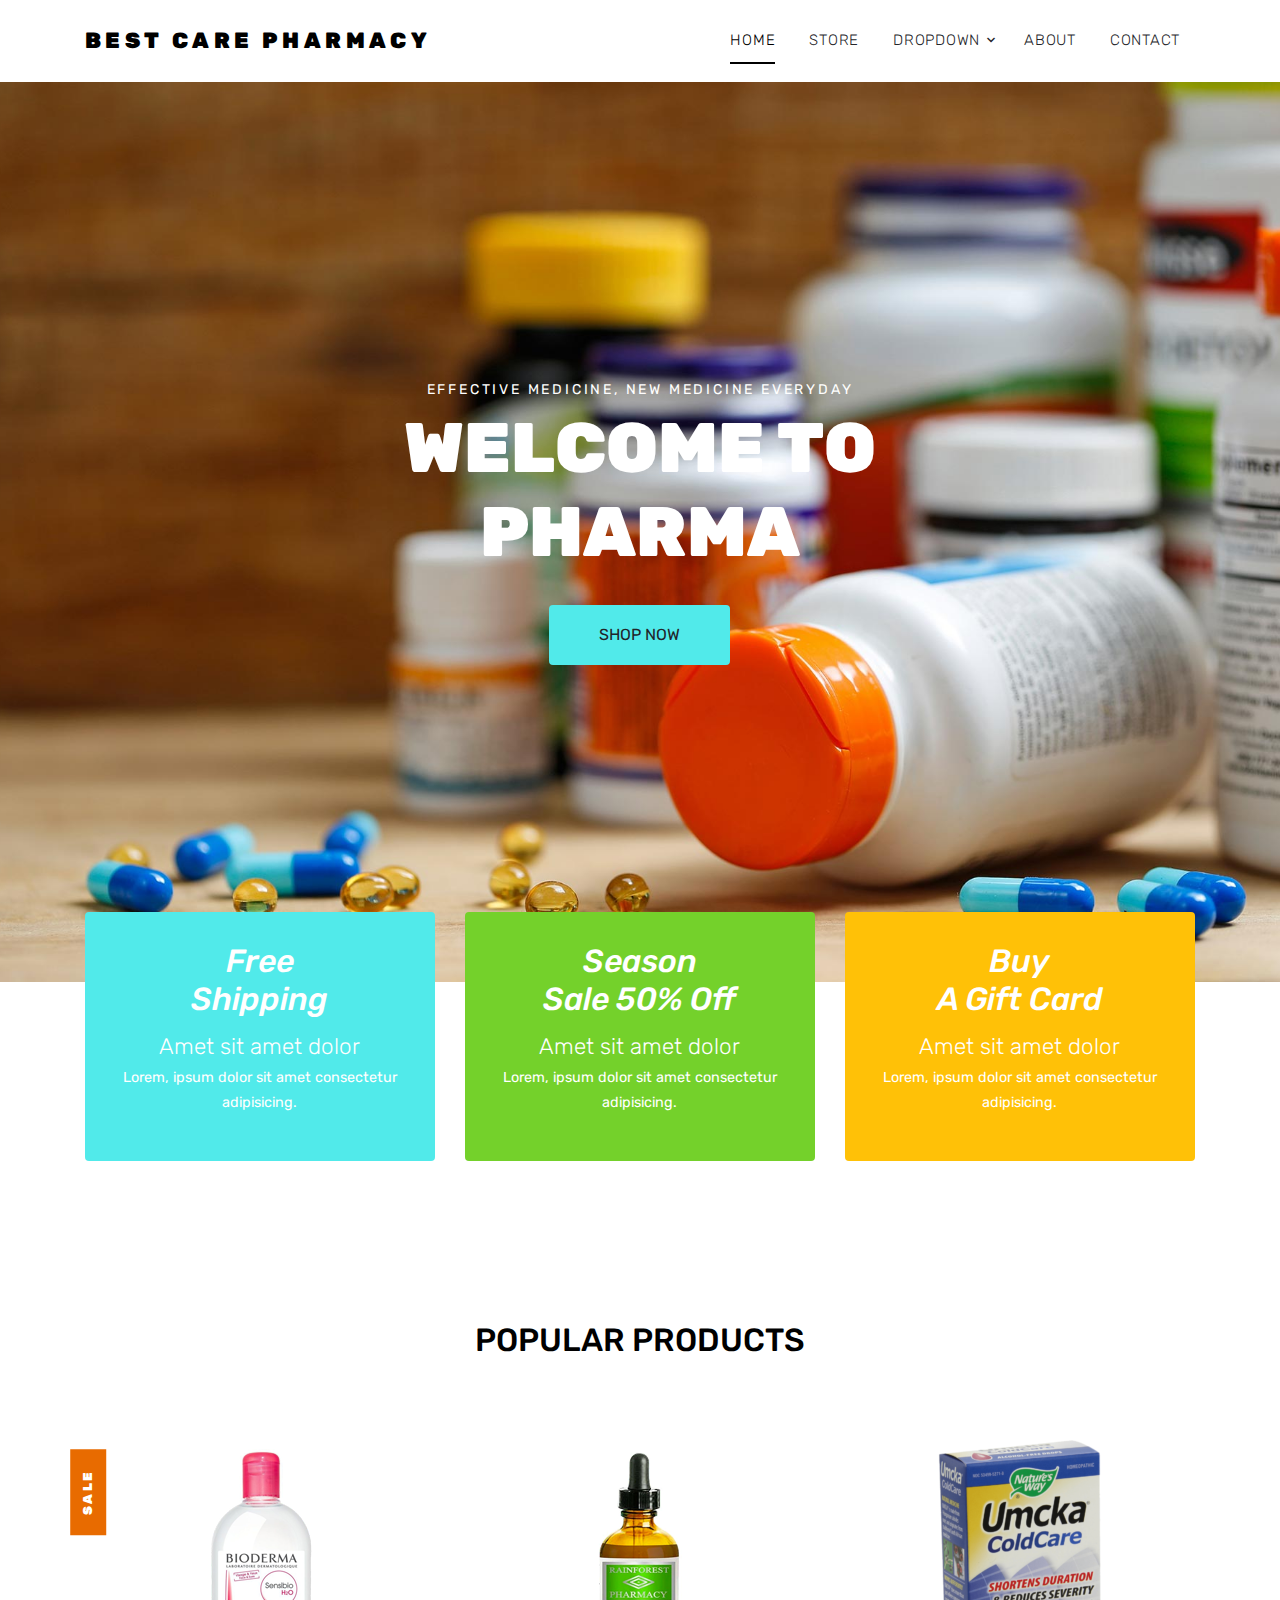
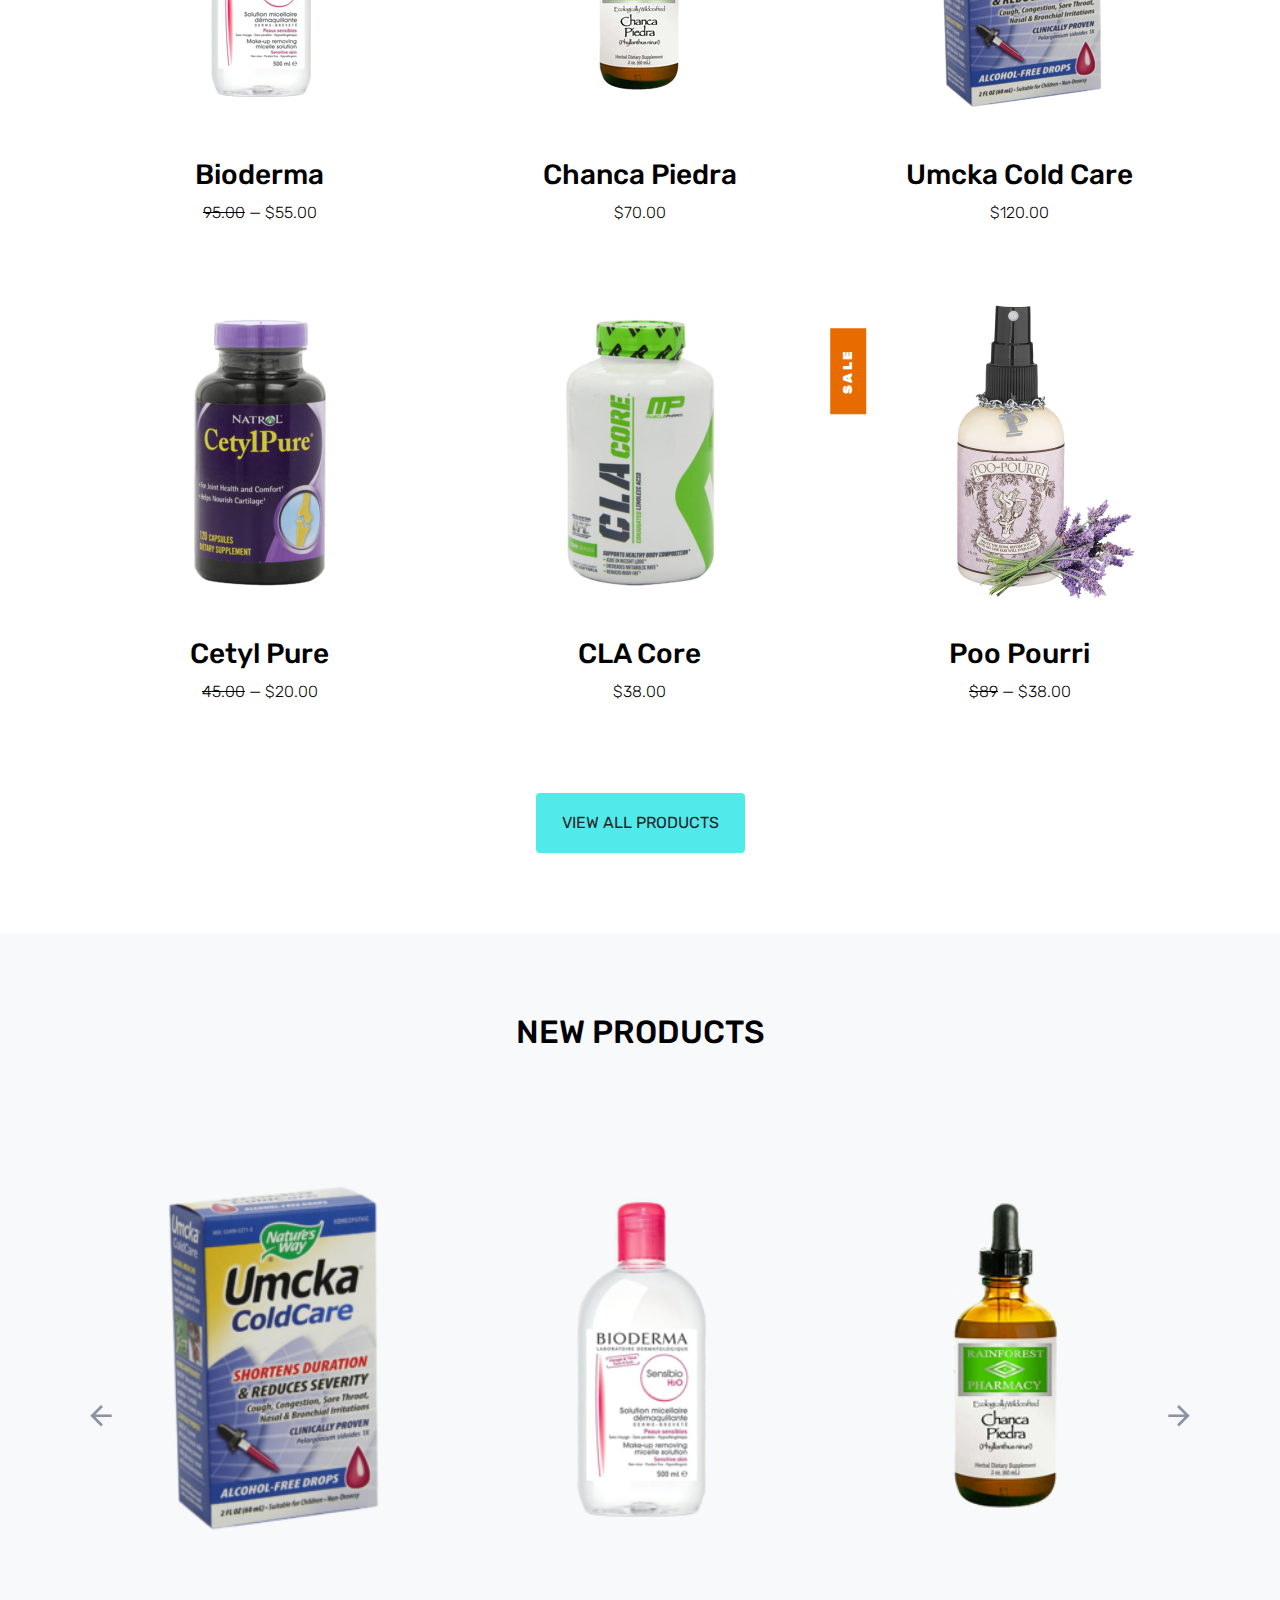
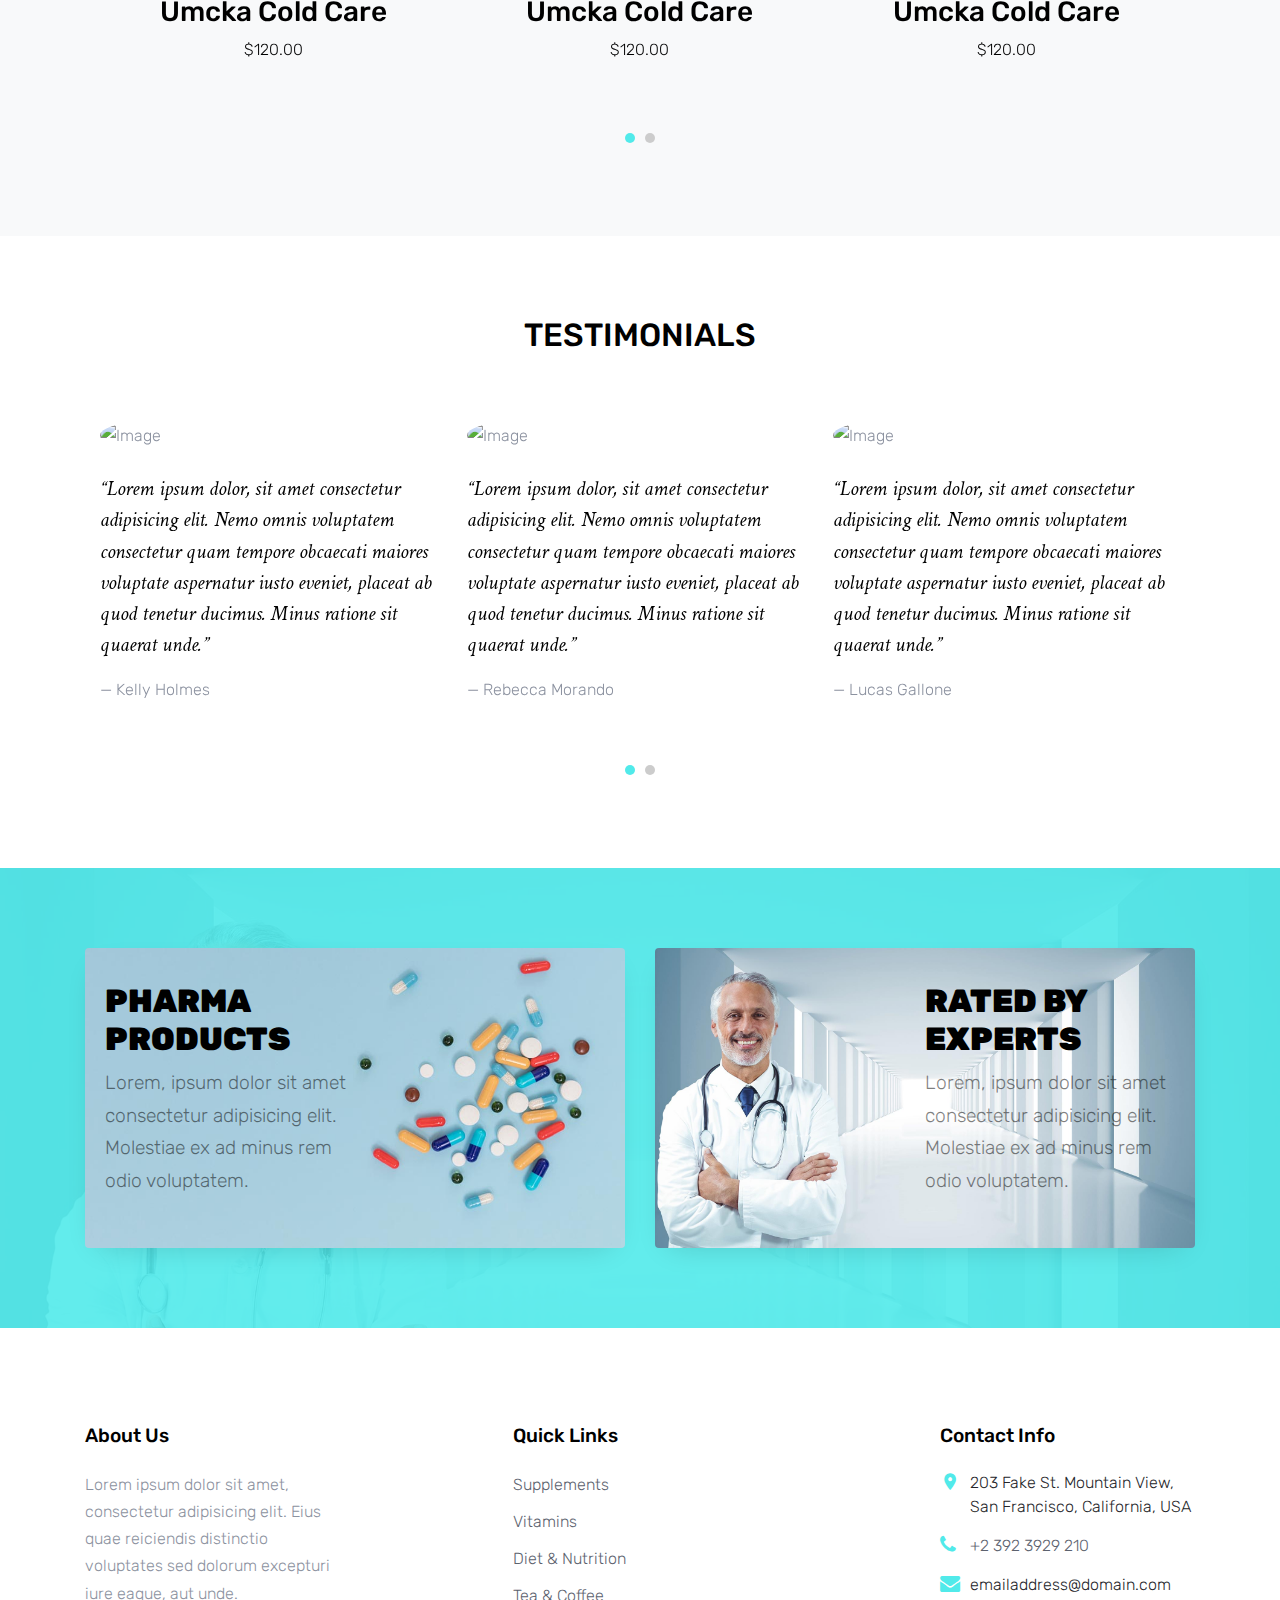
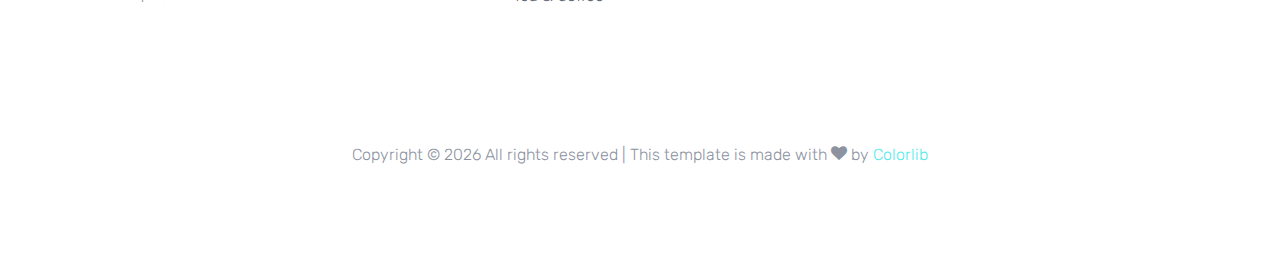
==== index.html @ 0e4f85fb "Add files via upload" ====
<!DOCTYPE html>
<html lang="en">

<head>
  <title>Best care Pharmacy</title>
  <meta charset="utf-8">
  <meta name="viewport" content="width=device-width, initial-scale=1, shrink-to-fit=no">

  <link href="https://fonts.googleapis.com/css?family=Rubik:400,700|Crimson+Text:400,400i" rel="stylesheet">
  <link rel="stylesheet" href="fonts/icomoon/style.css">

  <link rel="stylesheet" href="css/bootstrap.min.css">
  <link rel="stylesheet" href="css/magnific-popup.css">
  <link rel="stylesheet" href="css/jquery-ui.css">
  <link rel="stylesheet" href="css/owl.carousel.min.css">
  <link rel="stylesheet" href="css/owl.theme.default.min.css">


  <link rel="stylesheet" href="css/aos.css">

  <link rel="stylesheet" href="css/style.css">
  <script type="text/javascript">
  var Tawk_API=Tawk_API||{}, Tawk_LoadStart=new Date();
  (function(){
  var s1=document.createElement("script"),s0=document.getElementsByTagName("script")[0];
  s1.async=true;
  s1.src='https://embed.tawk.to/60a63c44185beb22b30f14dd/1f64ln1b8';
  s1.charset='UTF-8';
  s1.setAttribute('crossorigin','*');
  s0.parentNode.insertBefore(s1,s0);
  })();
  </script>
  <!--End of Tawk.to Script-->
</head>

<body>

  <div class="site-wrap">


    <div class="site-navbar py-2">

      <div class="search-wrap">
        <div class="container">
          <a href="#" class="search-close js-search-close"><span class="icon-close2"></span></a>
          <form action="#" method="post">
            <input type="text" class="form-control" placeholder="Search keyword and hit enter...">
          </form>
        </div>
      </div>

      <div class="container">
        <div class="d-flex align-items-center justify-content-between">
          <div class="logo">
            <div class="site-logo">
              <a href="index.html" class="js-logo-clone">Best Care Pharmacy</a>
            </div>
          </div>
          <div class="main-nav d-none d-lg-block">
            <nav class="site-navigation text-right text-md-center" role="navigation">
              <ul class="site-menu js-clone-nav d-none d-lg-block">
                <li class="active"><a href="index.html">Home</a></li>
                <li><a href="shop.html">Store</a></li>
                <li class="has-children">
                  <a href="#">Dropdown</a>
                  <ul class="dropdown">
                    <li><a href="#">Supplements</a></li>
                    <li class="has-children">
                      <a href="#">Vitamins</a>
                      <ul class="dropdown">
                        <li><a href="#">Supplements</a></li>
                        <li><a href="#">Vitamins</a></li>
                        <li><a href="#">Diet &amp; Nutrition</a></li>
                        <li><a href="#">Tea &amp; Coffee</a></li>
                      </ul>
                    </li>
                    <li><a href="#">Diet &amp; Nutrition</a></li>
                    <li><a href="#">Tea &amp; Coffee</a></li>

                  </ul>
                </li>
                <li><a href="about.html">About</a></li>
                <li><a href="contact.html">Contact</a></li>
              </ul>
            </nav>
          </div>

        </div>
      </div>
    </div>
    <!--Start of Tawk.to Script-->

    <div class="site-blocks-cover" style="background-image: url('images/hero_1.jpg');">
      <div class="container">
        <div class="row">
          <div class="col-lg-7 mx-auto order-lg-2 align-self-center">
            <div class="site-block-cover-content text-center">
              <h2 class="sub-title">Effective Medicine, New Medicine Everyday</h2>
              <h1>Welcome To Pharma</h1>
              <p>
                <a href="#" class="btn btn-primary px-5 py-3">Shop Now</a>
              </p>
            </div>
          </div>
        </div>
      </div>
    </div>

    <div class="site-section">
      <div class="container">
        <div class="row align-items-stretch section-overlap">
          <div class="col-md-6 col-lg-4 mb-4 mb-lg-0">
            <div class="banner-wrap bg-primary h-100">
              <a href="#" class="h-100">
                <h5>Free <br> Shipping</h5>
                <p>
                  Amet sit amet dolor
                  <strong>Lorem, ipsum dolor sit amet consectetur adipisicing.</strong>
                </p>
              </a>
            </div>
          </div>
          <div class="col-md-6 col-lg-4 mb-4 mb-lg-0">
            <div class="banner-wrap h-100">
              <a href="#" class="h-100">
                <h5>Season <br> Sale 50% Off</h5>
                <p>
                  Amet sit amet dolor
                  <strong>Lorem, ipsum dolor sit amet consectetur adipisicing.</strong>
                </p>
              </a>
            </div>
          </div>
          <div class="col-md-6 col-lg-4 mb-4 mb-lg-0">
            <div class="banner-wrap bg-warning h-100">
              <a href="#" class="h-100">
                <h5>Buy <br> A Gift Card</h5>
                <p>
                  Amet sit amet dolor
                  <strong>Lorem, ipsum dolor sit amet consectetur adipisicing.</strong>
                </p>
              </a>
            </div>
          </div>

        </div>
      </div>
    </div>

    <div class="site-section">
      <div class="container">
        <div class="row">
          <div class="title-section text-center col-12">
            <h2 class="text-uppercase">Popular Products</h2>
          </div>
        </div>

        <div class="row">
          <div class="col-sm-6 col-lg-4 text-center item mb-4">
            <span class="tag">Sale</span>
            <a href="shop-single.html"> <img src="images/product_01.png" alt="Image"></a>
            <h3 class="text-dark"><a href="shop-single.html">Bioderma</a></h3>
            <p class="price"><del>95.00</del> &mdash; $55.00</p>
          </div>
          <div class="col-sm-6 col-lg-4 text-center item mb-4">
            <a href="shop-single.html"> <img src="images/product_02.png" alt="Image"></a>
            <h3 class="text-dark"><a href="shop-single.html">Chanca Piedra</a></h3>
            <p class="price">$70.00</p>
          </div>
          <div class="col-sm-6 col-lg-4 text-center item mb-4">
            <a href="shop-single.html"> <img src="images/product_03.png" alt="Image"></a>
            <h3 class="text-dark"><a href="shop-single.html">Umcka Cold Care</a></h3>
            <p class="price">$120.00</p>
          </div>

          <div class="col-sm-6 col-lg-4 text-center item mb-4">

            <a href="shop-single.html"> <img src="images/product_04.png" alt="Image"></a>
            <h3 class="text-dark"><a href="shop-single.html">Cetyl Pure</a></h3>
            <p class="price"><del>45.00</del> &mdash; $20.00</p>
          </div>
          <div class="col-sm-6 col-lg-4 text-center item mb-4">
            <a href="shop-single.html"> <img src="images/product_05.png" alt="Image"></a>
            <h3 class="text-dark"><a href="shop-single.html">CLA Core</a></h3>
            <p class="price">$38.00</p>
          </div>
          <div class="col-sm-6 col-lg-4 text-center item mb-4">
            <span class="tag">Sale</span>
            <a href="shop-single.html"> <img src="images/product_06.png" alt="Image"></a>
            <h3 class="text-dark"><a href="shop-single.html">Poo Pourri</a></h3>
            <p class="price"><del>$89</del> &mdash; $38.00</p>
          </div>
        </div>
        <div class="row mt-5">
          <div class="col-12 text-center">
            <a href="shop.html" class="btn btn-primary px-4 py-3">View All Products</a>
          </div>
        </div>
      </div>
    </div>


    <div class="site-section bg-light">
      <div class="container">
        <div class="row">
          <div class="title-section text-center col-12">
            <h2 class="text-uppercase">New Products</h2>
          </div>
        </div>
        <div class="row">
          <div class="col-md-12 block-3 products-wrap">
            <div class="nonloop-block-3 owl-carousel">

              <div class="text-center item mb-4">
                <a href="shop-single.html"> <img src="images/product_03.png" alt="Image"></a>
                <h3 class="text-dark"><a href="shop-single.html">Umcka Cold Care</a></h3>
                <p class="price">$120.00</p>
              </div>

              <div class="text-center item mb-4">
                <a href="shop-single.html"> <img src="images/product_01.png" alt="Image"></a>
                <h3 class="text-dark"><a href="shop-single.html">Umcka Cold Care</a></h3>
                <p class="price">$120.00</p>
              </div>

              <div class="text-center item mb-4">
                <a href="shop-single.html"> <img src="images/product_02.png" alt="Image"></a>
                <h3 class="text-dark"><a href="shop-single.html">Umcka Cold Care</a></h3>
                <p class="price">$120.00</p>
              </div>

              <div class="text-center item mb-4">
                <a href="shop-single.html"> <img src="images/product_04.png" alt="Image"></a>
                <h3 class="text-dark"><a href="shop-single.html">Umcka Cold Care</a></h3>
                <p class="price">$120.00</p>
              </div>

            </div>
          </div>
        </div>
      </div>
    </div>

    <div class="site-section">
      <div class="container">
        <div class="row">
          <div class="title-section text-center col-12">
            <h2 class="text-uppercase">Testimonials</h2>
          </div>
        </div>
        <div class="row">
          <div class="col-md-12 block-3 products-wrap">
            <div class="nonloop-block-3 no-direction owl-carousel">

              <div class="testimony">
                <blockquote>
                  <img src="images/person_1.jpg" alt="Image" class="img-fluid w-25 mb-4 rounded-circle">
                  <p>&ldquo;Lorem ipsum dolor, sit amet consectetur adipisicing elit. Nemo omnis voluptatem consectetur quam tempore obcaecati maiores voluptate aspernatur iusto eveniet, placeat ab quod tenetur ducimus. Minus ratione sit quaerat unde.&rdquo;</p>
                </blockquote>

                <p>&mdash; Kelly Holmes</p>
              </div>

              <div class="testimony">
                <blockquote>
                  <img src="images/person_2.jpg" alt="Image" class="img-fluid w-25 mb-4 rounded-circle">
                  <p>&ldquo;Lorem ipsum dolor, sit amet consectetur adipisicing elit. Nemo omnis voluptatem consectetur quam tempore
                    obcaecati maiores voluptate aspernatur iusto eveniet, placeat ab quod tenetur ducimus. Minus ratione sit quaerat
                    unde.&rdquo;</p>
                </blockquote>

                <p>&mdash; Rebecca Morando</p>
              </div>

              <div class="testimony">
                <blockquote>
                  <img src="images/person_3.jpg" alt="Image" class="img-fluid w-25 mb-4 rounded-circle">
                  <p>&ldquo;Lorem ipsum dolor, sit amet consectetur adipisicing elit. Nemo omnis voluptatem consectetur quam tempore
                    obcaecati maiores voluptate aspernatur iusto eveniet, placeat ab quod tenetur ducimus. Minus ratione sit quaerat
                    unde.&rdquo;</p>
                </blockquote>

                <p>&mdash; Lucas Gallone</p>
              </div>

              <div class="testimony">
                <blockquote>
                  <img src="images/person_4.jpg" alt="Image" class="img-fluid w-25 mb-4 rounded-circle">
                  <p>&ldquo;Lorem ipsum dolor, sit amet consectetur adipisicing elit. Nemo omnis voluptatem consectetur quam tempore
                    obcaecati maiores voluptate aspernatur iusto eveniet, placeat ab quod tenetur ducimus. Minus ratione sit quaerat
                    unde.&rdquo;</p>
                </blockquote>

                <p>&mdash; Andrew Neel</p>
              </div>

            </div>
          </div>
        </div>
      </div>
    </div>

    <div class="site-section bg-secondary bg-image" style="background-image: url('images/bg_2.jpg');">
      <div class="container">
        <div class="row align-items-stretch">
          <div class="col-lg-6 mb-5 mb-lg-0">
            <a href="#" class="banner-1 h-100 d-flex" style="background-image: url('images/bg_1.jpg');">
              <div class="banner-1-inner align-self-center">
                <h2>Pharma Products</h2>
                <p>Lorem, ipsum dolor sit amet consectetur adipisicing elit. Molestiae ex ad minus rem odio voluptatem.
                </p>
              </div>
            </a>
          </div>
          <div class="col-lg-6 mb-5 mb-lg-0">
            <a href="#" class="banner-1 h-100 d-flex" style="background-image: url('images/bg_2.jpg');">
              <div class="banner-1-inner ml-auto  align-self-center">
                <h2>Rated by Experts</h2>
                <p>Lorem, ipsum dolor sit amet consectetur adipisicing elit. Molestiae ex ad minus rem odio voluptatem.
                </p>
              </div>
            </a>
          </div>
        </div>
      </div>
    </div>


    <footer class="site-footer">
      <div class="container">
        <div class="row">
          <div class="col-md-6 col-lg-3 mb-4 mb-lg-0">

            <div class="block-7">
              <h3 class="footer-heading mb-4">About Us</h3>
              <p>Lorem ipsum dolor sit amet, consectetur adipisicing elit. Eius quae reiciendis distinctio voluptates
                sed dolorum excepturi iure eaque, aut unde.</p>
            </div>

          </div>
          <div class="col-lg-3 mx-auto mb-5 mb-lg-0">
            <h3 class="footer-heading mb-4">Quick Links</h3>
            <ul class="list-unstyled">
              <li><a href="#">Supplements</a></li>
              <li><a href="#">Vitamins</a></li>
              <li><a href="#">Diet &amp; Nutrition</a></li>
              <li><a href="#">Tea &amp; Coffee</a></li>
            </ul>
          </div>

          <div class="col-md-6 col-lg-3">
            <div class="block-5 mb-5">
              <h3 class="footer-heading mb-4">Contact Info</h3>
              <ul class="list-unstyled">
                <li class="address">203 Fake St. Mountain View, San Francisco, California, USA</li>
                <li class="phone"><a href="tel://23923929210">+2 392 3929 210</a></li>
                <li class="email">emailaddress@domain.com</li>
              </ul>
            </div>


          </div>
        </div>
        <div class="row pt-5 mt-5 text-center">
          <div class="col-md-12">
            <p>
              <!-- Link back to Colorlib can't be removed. Template is licensed under CC BY 3.0. -->
              Copyright &copy;
              <script>document.write(new Date().getFullYear());</script> All rights reserved | This template is made
              with <i class="icon-heart" aria-hidden="true"></i> by <a href="https://colorlib.com" target="_blank"
                class="text-primary">Colorlib</a>
              <!-- Link back to Colorlib can't be removed. Template is licensed under CC BY 3.0. -->
            </p>
          </div>

        </div>
      </div>
    </footer>
  </div>

  <script src="js/jquery-3.3.1.min.js"></script>
  <script src="js/jquery-ui.js"></script>
  <script src="js/popper.min.js"></script>
  <script src="js/bootstrap.min.js"></script>
  <script src="js/owl.carousel.min.js"></script>
  <script src="js/jquery.magnific-popup.min.js"></script>
  <script src="js/aos.js"></script>

  <script src="js/main.js"></script>

</body>

</html>
---- fonts/icomoon/style.css ----
@font-face {
  font-family: 'icomoon';
  src:  url('fonts/icomoon.eot?10si43');
  src:  url('fonts/icomoon.eot?10si43#iefix') format('embedded-opentype'),
    url('fonts/icomoon.ttf?10si43') format('truetype'),
    url('fonts/icomoon.woff?10si43') format('woff'),
    url('fonts/icomoon.svg?10si43#icomoon') format('svg');
  font-weight: normal;
  font-style: normal;
}

[class^="icon-"], [class*=" icon-"] {
  /* use !important to prevent issues with browser extensions that change fonts */
  font-family: 'icomoon' !important;
  speak: none;
  font-style: normal;
  font-weight: normal;
  font-variant: normal;
  text-transform: none;
  line-height: 1;

  /* Better Font Rendering =========== */
  -webkit-font-smoothing: antialiased;
  -moz-osx-font-smoothing: grayscale;
}

.icon-asterisk:before {
  content: "\f069";
}
.icon-plus:before {
  content: "\f067";
}
.icon-question:before {
  content: "\f128";
}
.icon-minus:before {
  content: "\f068";
}
.icon-glass:before {
  content: "\f000";
}
.icon-music:before {
  content: "\f001";
}
.icon-search:before {
  content: "\f002";
}
.icon-envelope-o:before {
  content: "\f003";
}
.icon-heart:before {
  content: "\f004";
}
.icon-star:before {
  content: "\f005";
}
.icon-star-o:before {
  content: "\f006";
}
.icon-user:before {
  content: "\f007";
}
.icon-film:before {
  content: "\f008";
}
.icon-th-large:before {
  content: "\f009";
}
.icon-th:before {
  content: "\f00a";
}
.icon-th-list:before {
  content: "\f00b";
}
.icon-check:before {
  content: "\f00c";
}
.icon-close:before {
  content: "\f00d";
}
.icon-remove:before {
  content: "\f00d";
}
.icon-times:before {
  content: "\f00d";
}
.icon-search-plus:before {
  content: "\f00e";
}
.icon-search-minus:before {
  content: "\f010";
}
.icon-power-off:before {
  content: "\f011";
}
.icon-signal:before {
  content: "\f012";
}
.icon-cog:before {
  content: "\f013";
}
.icon-gear:before {
  content: "\f013";
}
.icon-trash-o:before {
  content: "\f014";
}
.icon-home:before {
  content: "\f015";
}
.icon-file-o:before {
  content: "\f016";
}
.icon-clock-o:before {
  content: "\f017";
}
.icon-road:before {
  content: "\f018";
}
.icon-download:before {
  content: "\f019";
}
.icon-arrow-circle-o-down:before {
  content: "\f01a";
}
.icon-arrow-circle-o-up:before {
  content: "\f01b";
}
.icon-inbox:before {
  content: "\f01c";
}
.icon-play-circle-o:before {
  content: "\f01d";
}
.icon-repeat:before {
  content: "\f01e";
}
.icon-rotate-right:before {
  content: "\f01e";
}
.icon-refresh:before {
  content: "\f021";
}
.icon-list-alt:before {
  content: "\f022";
}
.icon-lock:before {
  content: "\f023";
}
.icon-flag:before {
  content: "\f024";
}
.icon-headphones:before {
  content: "\f025";
}
.icon-volume-off:before {
  content: "\f026";
}
.icon-volume-down:before {
  content: "\f027";
}
.icon-volume-up:before {
  content: "\f028";
}
.icon-qrcode:before {
  content: "\f029";
}
.icon-barcode:before {
  content: "\f02a";
}
.icon-tag:before {
  content: "\f02b";
}
.icon-tags:before {
  content: "\f02c";
}
.icon-book:before {
  content: "\f02d";
}
.icon-bookmark:before {
  content: "\f02e";
}
.icon-print:before {
  content: "\f02f";
}
.icon-camera:before {
  content: "\f030";
}
.icon-font:before {
  content: "\f031";
}
.icon-bold:before {
  content: "\f032";
}
.icon-italic:before {
  content: "\f033";
}
.icon-text-height:before {
  content: "\f034";
}
.icon-text-width:before {
  content: "\f035";
}
.icon-align-left:before {
  content: "\f036";
}
.icon-align-center:before {
  content: "\f037";
}
.icon-align-right:before {
  content: "\f038";
}
.icon-align-justify:before {
  content: "\f039";
}
.icon-list:before {
  content: "\f03a";
}
.icon-dedent:before {
  content: "\f03b";
}
.icon-outdent:before {
  content: "\f03b";
}
.icon-indent:before {
  content: "\f03c";
}
.icon-video-camera:before {
  content: "\f03d";
}
.icon-image:before {
  content: "\f03e";
}
.icon-photo:before {
  content: "\f03e";
}
.icon-picture-o:before {
  content: "\f03e";
}
.icon-pencil:before {
  content: "\f040";
}
.icon-map-marker:before {
  content: "\f041";
}
.icon-adjust:before {
  content: "\f042";
}
.icon-tint:before {
  content: "\f043";
}
.icon-edit:before {
  content: "\f044";
}
.icon-pencil-square-o:before {
  content: "\f044";
}
.icon-share-square-o:before {
  content: "\f045";
}
.icon-check-square-o:before {
  content: "\f046";
}
.icon-arrows:before {
  content: "\f047";
}
.icon-step-backward:before {
  content: "\f048";
}
.icon-fast-backward:before {
  content: "\f049";
}
.icon-backward:before {
  content: "\f04a";
}
.icon-play:before {
  content: "\f04b";
}
.icon-pause:before {
  content: "\f04c";
}
.icon-stop:before {
  content: "\f04d";
}
.icon-forward:before {
  content: "\f04e";
}
.icon-fast-forward:before {
  content: "\f050";
}
.icon-step-forward:before {
  content: "\f051";
}
.icon-eject:before {
  content: "\f052";
}
.icon-chevron-left:before {
  content: "\f053";
}
.icon-chevron-right:before {
  content: "\f054";
}
.icon-plus-circle:before {
  content: "\f055";
}
.icon-minus-circle:before {
  content: "\f056";
}
.icon-times-circle:before {
  content: "\f057";
}
.icon-check-circle:before {
  content: "\f058";
}
.icon-question-circle:before {
  content: "\f059";
}
.icon-info-circle:before {
  content: "\f05a";
}
.icon-crosshairs:before {
  content: "\f05b";
}
.icon-times-circle-o:before {
  content: "\f05c";
}
.icon-check-circle-o:before {
  content: "\f05d";
}
.icon-ban:before {
  content: "\f05e";
}
.icon-arrow-left:before {
  content: "\f060";
}
.icon-arrow-right:before {
  content: "\f061";
}
.icon-arrow-up:before {
  content: "\f062";
}
.icon-arrow-down:before {
  content: "\f063";
}
.icon-mail-forward:before {
  content: "\f064";
}
.icon-share:before {
  content: "\f064";
}
.icon-expand:before {
  content: "\f065";
}
.icon-compress:before {
  content: "\f066";
}
.icon-exclamation-circle:before {
  content: "\f06a";
}
.icon-gift:before {
  content: "\f06b";
}
.icon-leaf:before {
  content: "\f06c";
}
.icon-fire:before {
  content: "\f06d";
}
.icon-eye:before {
  content: "\f06e";
}
.icon-eye-slash:before {
  content: "\f070";
}
.icon-exclamation-triangle:before {
  content: "\f071";
}
.icon-warning:before {
  content: "\f071";
}
.icon-plane:before {
  content: "\f072";
}
.icon-calendar:before {
  content: "\f073";
}
.icon-random:before {
  content: "\f074";
}
.icon-comment:before {
  content: "\f075";
}
.icon-magnet:before {
  content: "\f076";
}
.icon-chevron-up:before {
  content: "\f077";
}
.icon-chevron-down:before {
  content: "\f078";
}
.icon-retweet:before {
  content: "\f079";
}
.icon-shopping-cart:before {
  content: "\f07a";
}
.icon-folder:before {
  content: "\f07b";
}
.icon-folder-open:before {
  content: "\f07c";
}
.icon-arrows-v:before {
  content: "\f07d";
}
.icon-arrows-h:before {
  content: "\f07e";
}
.icon-bar-chart:before {
  content: "\f080";
}
.icon-bar-chart-o:before {
  content: "\f080";
}
.icon-twitter-square:before {
  content: "\f081";
}
.icon-facebook-square:before {
  content: "\f082";
}
.icon-camera-retro:before {
  content: "\f083";
}
.icon-key:before {
  content: "\f084";
}
.icon-cogs:before {
  content: "\f085";
}
.icon-gears:before {
  content: "\f085";
}
.icon-comments:before {
  content: "\f086";
}
.icon-thumbs-o-up:before {
  content: "\f087";
}
.icon-thumbs-o-down:before {
  content: "\f088";
}
.icon-star-half:before {
  content: "\f089";
}
.icon-heart-o:before {
  content: "\f08a";
}
.icon-sign-out:before {
  content: "\f08b";
}
.icon-linkedin-square:before {
  content: "\f08c";
}
.icon-thumb-tack:before {
  content: "\f08d";
}
.icon-external-link:before {
  content: "\f08e";
}
.icon-sign-in:before {
  content: "\f090";
}
.icon-trophy:before {
  content: "\f091";
}
.icon-github-square:before {
  content: "\f092";
}
.icon-upload:before {
  content: "\f093";
}
.icon-lemon-o:before {
  content: "\f094";
}
.icon-phone:before {
  content: "\f095";
}
.icon-square-o:before {
  content: "\f096";
}
.icon-bookmark-o:before {
  content: "\f097";
}
.icon-phone-square:before {
  content: "\f098";
}
.icon-twitter:before {
  content: "\f099";
}
.icon-facebook:before {
  content: "\f09a";
}
.icon-facebook-f:before {
  content: "\f09a";
}
.icon-github:before {
  content: "\f09b";
}
.icon-unlock:before {
  content: "\f09c";
}
.icon-credit-card:before {
  content: "\f09d";
}
.icon-feed:before {
  content: "\f09e";
}
.icon-rss:before {
  content: "\f09e";
}
.icon-hdd-o:before {
  content: "\f0a0";
}
.icon-bullhorn:before {
  content: "\f0a1";
}
.icon-bell-o:before {
  content: "\f0a2";
}
.icon-certificate:before {
  content: "\f0a3";
}
.icon-hand-o-right:before {
  content: "\f0a4";
}
.icon-hand-o-left:before {
  content: "\f0a5";
}
.icon-hand-o-up:before {
  content: "\f0a6";
}
.icon-hand-o-down:before {
  content: "\f0a7";
}
.icon-arrow-circle-left:before {
  content: "\f0a8";
}
.icon-arrow-circle-right:before {
  content: "\f0a9";
}
.icon-arrow-circle-up:before {
  content: "\f0aa";
}
.icon-arrow-circle-down:before {
  content: "\f0ab";
}
.icon-globe:before {
  content: "\f0ac";
}
.icon-wrench:before {
  content: "\f0ad";
}
.icon-tasks:before {
  content: "\f0ae";
}
.icon-filter:before {
  content: "\f0b0";
}
.icon-briefcase:before {
  content: "\f0b1";
}
.icon-arrows-alt:before {
  content: "\f0b2";
}
.icon-group:before {
  content: "\f0c0";
}
.icon-users:before {
  content: "\f0c0";
}
.icon-chain:before {
  content: "\f0c1";
}
.icon-link:before {
  content: "\f0c1";
}
.icon-cloud:before {
  content: "\f0c2";
}
.icon-flask:before {
  content: "\f0c3";
}
.icon-cut:before {
  content: "\f0c4";
}
.icon-scissors:before {
  content: "\f0c4";
}
.icon-copy:before {
  content: "\f0c5";
}
.icon-files-o:before {
  content: "\f0c5";
}
.icon-paperclip:before {
  content: "\f0c6";
}
.icon-floppy-o:before {
  content: "\f0c7";
}
.icon-save:before {
  content: "\f0c7";
}
.icon-square:before {
  content: "\f0c8";
}
.icon-bars:before {
  content: "\f0c9";
}
.icon-navicon:before {
  content: "\f0c9";
}
.icon-reorder:before {
  content: "\f0c9";
}
.icon-list-ul:before {
  content: "\f0ca";
}
.icon-list-ol:before {
  content: "\f0cb";
}
.icon-strikethrough:before {
  content: "\f0cc";
}
.icon-underline:before {
  content: "\f0cd";
}
.icon-table:before {
  content: "\f0ce";
}
.icon-magic:before {
  content: "\f0d0";
}
.icon-truck:before {
  content: "\f0d1";
}
.icon-pinterest:before {
  content: "\f0d2";
}
.icon-pinterest-square:before {
  content: "\f0d3";
}
.icon-google-plus-square:before {
  content: "\f0d4";
}
.icon-google-plus:before {
  content: "\f0d5";
}
.icon-money:before {
  content: "\f0d6";
}
.icon-caret-down:before {
  content: "\f0d7";
}
.icon-caret-up:before {
  content: "\f0d8";
}
.icon-caret-left:before {
  content: "\f0d9";
}
.icon-caret-right:before {
  content: "\f0da";
}
.icon-columns:before {
  content: "\f0db";
}
.icon-sort:before {
  content: "\f0dc";
}
.icon-unsorted:before {
  content: "\f0dc";
}
.icon-sort-desc:before {
  content: "\f0dd";
}
.icon-sort-down:before {
  content: "\f0dd";
}
.icon-sort-asc:before {
  content: "\f0de";
}
.icon-sort-up:before {
  content: "\f0de";
}
.icon-envelope:before {
  content: "\f0e0";
}
.icon-linkedin:before {
  content: "\f0e1";
}
.icon-rotate-left:before {
  content: "\f0e2";
}
.icon-undo:before {
  content: "\f0e2";
}
.icon-gavel:before {
  content: "\f0e3";
}
.icon-legal:before {
  content: "\f0e3";
}
.icon-dashboard:before {
  content: "\f0e4";
}
.icon-tachometer:before {
  content: "\f0e4";
}
.icon-comment-o:before {
  content: "\f0e5";
}
.icon-comments-o:before {
  content: "\f0e6";
}
.icon-bolt:before {
  content: "\f0e7";
}
.icon-flash:before {
  content: "\f0e7";
}
.icon-sitemap:before {
  content: "\f0e8";
}
.icon-umbrella:before {
  content: "\f0e9";
}
.icon-clipboard:before {
  content: "\f0ea";
}
.icon-paste:before {
  content: "\f0ea";
}
.icon-lightbulb-o:before {
  content: "\f0eb";
}
.icon-exchange:before {
  content: "\f0ec";
}
.icon-cloud-download:before {
  content: "\f0ed";
}
.icon-cloud-upload:before {
  content: "\f0ee";
}
.icon-user-md:before {
  content: "\f0f0";
}
.icon-stethoscope:before {
  content: "\f0f1";
}
.icon-suitcase:before {
  content: "\f0f2";
}
.icon-bell:before {
  content: "\f0f3";
}
.icon-coffee:before {
  content: "\f0f4";
}
.icon-cutlery:before {
  content: "\f0f5";
}
.icon-file-text-o:before {
  content: "\f0f6";
}
.icon-building-o:before {
  content: "\f0f7";
}
.icon-hospital-o:before {
  content: "\f0f8";
}
.icon-ambulance:before {
  content: "\f0f9";
}
.icon-medkit:before {
  content: "\f0fa";
}
.icon-fighter-jet:before {
  content: "\f0fb";
}
.icon-beer:before {
  content: "\f0fc";
}
.icon-h-square:before {
  content: "\f0fd";
}
.icon-plus-square:before {
  content: "\f0fe";
}
.icon-angle-double-left:before {
  content: "\f100";
}
.icon-angle-double-right:before {
  content: "\f101";
}
.icon-angle-double-up:before {
  content: "\f102";
}
.icon-angle-double-down:before {
  content: "\f103";
}
.icon-angle-left:before {
  content: "\f104";
}
.icon-angle-right:before {
  content: "\f105";
}
.icon-angle-up:before {
  content: "\f106";
}
.icon-angle-down:before {
  content: "\f107";
}
.icon-desktop:before {
  content: "\f108";
}
.icon-laptop:before {
  content: "\f109";
}
.icon-tablet:before {
  content: "\f10a";
}
.icon-mobile:before {
  content: "\f10b";
}
.icon-mobile-phone:before {
  content: "\f10b";
}
.icon-circle-o:before {
  content: "\f10c";
}
.icon-quote-left:before {
  content: "\f10d";
}
.icon-quote-right:before {
  content: "\f10e";
}
.icon-spinner:before {
  content: "\f110";
}
.icon-circle:before {
  content: "\f111";
}
.icon-mail-reply:before {
  content: "\f112";
}
.icon-reply:before {
  content: "\f112";
}
.icon-github-alt:before {
  content: "\f113";
}
.icon-folder-o:before {
  content: "\f114";
}
.icon-folder-open-o:before {
  content: "\f115";
}
.icon-smile-o:before {
  content: "\f118";
}
.icon-frown-o:before {
  content: "\f119";
}
.icon-meh-o:before {
  content: "\f11a";
}
.icon-gamepad:before {
  content: "\f11b";
}
.icon-keyboard-o:before {
  content: "\f11c";
}
.icon-flag-o:before {
  content: "\f11d";
}
.icon-flag-checkered:before {
  content: "\f11e";
}
.icon-terminal:before {
  content: "\f120";
}
.icon-code:before {
  content: "\f121";
}
.icon-mail-reply-all:before {
  content: "\f122";
}
.icon-reply-all:before {
  content: "\f122";
}
.icon-star-half-empty:before {
  content: "\f123";
}
.icon-star-half-full:before {
  content: "\f123";
}
.icon-star-half-o:before {
  content: "\f123";
}
.icon-location-arrow:before {
  content: "\f124";
}
.icon-crop:before {
  content: "\f125";
}
.icon-code-fork:before {
  content: "\f126";
}
.icon-chain-broken:before {
  content: "\f127";
}
.icon-unlink:before {
  content: "\f127";
}
.icon-info:before {
  content: "\f129";
}
.icon-exclamation:before {
  content: "\f12a";
}
.icon-superscript:before {
  content: "\f12b";
}
.icon-subscript:before {
  content: "\f12c";
}
.icon-eraser:before {
  content: "\f12d";
}
.icon-puzzle-piece:before {
  content: "\f12e";
}
.icon-microphone:before {
  content: "\f130";
}
.icon-microphone-slash:before {
  content: "\f131";
}
.icon-shield:before {
  content: "\f132";
}
.icon-calendar-o:before {
  content: "\f133";
}
.icon-fire-extinguisher:before {
  content: "\f134";
}
.icon-rocket:before {
  content: "\f135";
}
.icon-maxcdn:before {
  content: "\f136";
}
.icon-chevron-circle-left:before {
  content: "\f137";
}
.icon-chevron-circle-right:before {
  content: "\f138";
}
.icon-chevron-circle-up:before {
  content: "\f139";
}
.icon-chevron-circle-down:before {
  content: "\f13a";
}
.icon-html5:before {
  content: "\f13b";
}
.icon-css3:before {
  content: "\f13c";
}
.icon-anchor:before {
  content: "\f13d";
}
.icon-unlock-alt:before {
  content: "\f13e";
}
.icon-bullseye:before {
  content: "\f140";
}
.icon-ellipsis-h:before {
  content: "\f141";
}
.icon-ellipsis-v:before {
  content: "\f142";
}
.icon-rss-square:before {
  content: "\f143";
}
.icon-play-circle:before {
  content: "\f144";
}
.icon-ticket:before {
  content: "\f145";
}
.icon-minus-square:before {
  content: "\f146";
}
.icon-minus-square-o:before {
  content: "\f147";
}
.icon-level-up:before {
  content: "\f148";
}
.icon-level-down:before {
  content: "\f149";
}
.icon-check-square:before {
  content: "\f14a";
}
.icon-pencil-square:before {
  content: "\f14b";
}
.icon-external-link-square:before {
  content: "\f14c";
}
.icon-share-square:before {
  content: "\f14d";
}
.icon-compass:before {
  content: "\f14e";
}
.icon-caret-square-o-down:before {
  content: "\f150";
}
.icon-toggle-down:before {
  content: "\f150";
}
.icon-caret-square-o-up:before {
  content: "\f151";
}
.icon-toggle-up:before {
  content: "\f151";
}
.icon-caret-square-o-right:before {
  content: "\f152";
}
.icon-toggle-right:before {
  content: "\f152";
}
.icon-eur:before {
  content: "\f153";
}
.icon-euro:before {
  content: "\f153";
}
.icon-gbp:before {
  content: "\f154";
}
.icon-dollar:before {
  content: "\f155";
}
.icon-usd:before {
  content: "\f155";
}
.icon-inr:before {
  content: "\f156";
}
.icon-rupee:before {
  content: "\f156";
}
.icon-cny:before {
  content: "\f157";
}
.icon-jpy:before {
  content: "\f157";
}
.icon-rmb:before {
  content: "\f157";
}
.icon-yen:before {
  content: "\f157";
}
.icon-rouble:before {
  content: "\f158";
}
.icon-rub:before {
  content: "\f158";
}
.icon-ruble:before {
  content: "\f158";
}
.icon-krw:before {
  content: "\f159";
}
.icon-won:before {
  content: "\f159";
}
.icon-bitcoin:before {
  content: "\f15a";
}
.icon-btc:before {
  content: "\f15a";
}
.icon-file:before {
  content: "\f15b";
}
.icon-file-text:before {
  content: "\f15c";
}
.icon-sort-alpha-asc:before {
  content: "\f15d";
}
.icon-sort-alpha-desc:before {
  content: "\f15e";
}
.icon-sort-amount-asc:before {
  content: "\f160";
}
.icon-sort-amount-desc:before {
  content: "\f161";
}
.icon-sort-numeric-asc:before {
  content: "\f162";
}
.icon-sort-numeric-desc:before {
  content: "\f163";
}
.icon-thumbs-up:before {
  content: "\f164";
}
.icon-thumbs-down:before {
  content: "\f165";
}
.icon-youtube-square:before {
  content: "\f166";
}
.icon-youtube:before {
  content: "\f167";
}
.icon-xing:before {
  content: "\f168";
}
.icon-xing-square:before {
  content: "\f169";
}
.icon-youtube-play:before {
  content: "\f16a";
}
.icon-dropbox:before {
  content: "\f16b";
}
.icon-stack-overflow:before {
  content: "\f16c";
}
.icon-instagram:before {
  content: "\f16d";
}
.icon-flickr:before {
  content: "\f16e";
}
.icon-adn:before {
  content: "\f170";
}
.icon-bitbucket:before {
  content: "\f171";
}
.icon-bitbucket-square:before {
  content: "\f172";
}
.icon-tumblr:before {
  content: "\f173";
}
.icon-tumblr-square:before {
  content: "\f174";
}
.icon-long-arrow-down:before {
  content: "\f175";
}
.icon-long-arrow-up:before {
  content: "\f176";
}
.icon-long-arrow-left:before {
  content: "\f177";
}
.icon-long-arrow-right:before {
  content: "\f178";
}
.icon-apple:before {
  content: "\f179";
}
.icon-windows:before {
  content: "\f17a";
}
.icon-android:before {
  content: "\f17b";
}
.icon-linux:before {
  content: "\f17c";
}
.icon-dribbble:before {
  content: "\f17d";
}
.icon-skype:before {
  content: "\f17e";
}
.icon-foursquare:before {
  content: "\f180";
}
.icon-trello:before {
  content: "\f181";
}
.icon-female:before {
  content: "\f182";
}
.icon-male:before {
  content: "\f183";
}
.icon-gittip:before {
  content: "\f184";
}
.icon-gratipay:before {
  content: "\f184";
}
.icon-sun-o:before {
  content: "\f185";
}
.icon-moon-o:before {
  content: "\f186";
}
.icon-archive:before {
  content: "\f187";
}
.icon-bug:before {
  content: "\f188";
}
.icon-vk:before {
  content: "\f189";
}
.icon-weibo:before {
  content: "\f18a";
}
.icon-renren:before {
  content: "\f18b";
}
.icon-pagelines:before {
  content: "\f18c";
}
.icon-stack-exchange:before {
  content: "\f18d";
}
.icon-arrow-circle-o-right:before {
  content: "\f18e";
}
.icon-arrow-circle-o-left:before {
  content: "\f190";
}
.icon-caret-square-o-left:before {
  content: "\f191";
}
.icon-toggle-left:before {
  content: "\f191";
}
.icon-dot-circle-o:before {
  content: "\f192";
}
.icon-wheelchair:before {
  content: "\f193";
}
.icon-vimeo-square:before {
  content: "\f194";
}
.icon-try:before {
  content: "\f195";
}
.icon-turkish-lira:before {
  content: "\f195";
}
.icon-plus-square-o:before {
  content: "\f196";
}
.icon-space-shuttle:before {
  content: "\f197";
}
.icon-slack:before {
  content: "\f198";
}
.icon-envelope-square:before {
  content: "\f199";
}
.icon-wordpress:before {
  content: "\f19a";
}
.icon-openid:before {
  content: "\f19b";
}
.icon-bank:before {
  content: "\f19c";
}
.icon-institution:before {
  content: "\f19c";
}
.icon-university:before {
  content: "\f19c";
}
.icon-graduation-cap:before {
  content: "\f19d";
}
.icon-mortar-board:before {
  content: "\f19d";
}
.icon-yahoo:before {
  content: "\f19e";
}
.icon-google:before {
  content: "\f1a0";
}
.icon-reddit:before {
  content: "\f1a1";
}
.icon-reddit-square:before {
  content: "\f1a2";
}
.icon-stumbleupon-circle:before {
  content: "\f1a3";
}
.icon-stumbleupon:before {
  content: "\f1a4";
}
.icon-delicious:before {
  content: "\f1a5";
}
.icon-digg:before {
  content: "\f1a6";
}
.icon-pied-piper-pp:before {
  content: "\f1a7";
}
.icon-pied-piper-alt:before {
  content: "\f1a8";
}
.icon-drupal:before {
  content: "\f1a9";
}
.icon-joomla:before {
  content: "\f1aa";
}
.icon-language:before {
  content: "\f1ab";
}
.icon-fax:before {
  content: "\f1ac";
}
.icon-building:before {
  content: "\f1ad";
}
.icon-child:before {
  content: "\f1ae";
}
.icon-paw:before {
  content: "\f1b0";
}
.icon-spoon:before {
  content: "\f1b1";
}
.icon-cube:before {
  content: "\f1b2";
}
.icon-cubes:before {
  content: "\f1b3";
}
.icon-behance:before {
  content: "\f1b4";
}
.icon-behance-square:before {
  content: "\f1b5";
}
.icon-steam:before {
  content: "\f1b6";
}
.icon-steam-square:before {
  content: "\f1b7";
}
.icon-recycle:before {
  content: "\f1b8";
}
.icon-automobile:before {
  content: "\f1b9";
}
.icon-car:before {
  content: "\f1b9";
}
.icon-cab:before {
  content: "\f1ba";
}
.icon-taxi:before {
  content: "\f1ba";
}
.icon-tree:before {
  content: "\f1bb";
}
.icon-spotify:before {
  content: "\f1bc";
}
.icon-deviantart:before {
  content: "\f1bd";
}
.icon-soundcloud:before {
  content: "\f1be";
}
.icon-database:before {
  content: "\f1c0";
}
.icon-file-pdf-o:before {
  content: "\f1c1";
}
.icon-file-word-o:before {
  content: "\f1c2";
}
.icon-file-excel-o:before {
  content: "\f1c3";
}
.icon-file-powerpoint-o:before {
  content: "\f1c4";
}
.icon-file-image-o:before {
  content: "\f1c5";
}
.icon-file-photo-o:before {
  content: "\f1c5";
}
.icon-file-picture-o:before {
  content: "\f1c5";
}
.icon-file-archive-o:before {
  content: "\f1c6";
}
.icon-file-zip-o:before {
  content: "\f1c6";
}
.icon-file-audio-o:before {
  content: "\f1c7";
}
.icon-file-sound-o:before {
  content: "\f1c7";
}
.icon-file-movie-o:before {
  content: "\f1c8";
}
.icon-file-video-o:before {
  content: "\f1c8";
}
.icon-file-code-o:before {
  content: "\f1c9";
}
.icon-vine:before {
  content: "\f1ca";
}
.icon-codepen:before {
  content: "\f1cb";
}
.icon-jsfiddle:before {
  content: "\f1cc";
}
.icon-life-bouy:before {
  content: "\f1cd";
}
.icon-life-buoy:before {
  content: "\f1cd";
}
.icon-life-ring:before {
  content: "\f1cd";
}
.icon-life-saver:before {
  content: "\f1cd";
}
.icon-support:before {
  content: "\f1cd";
}
.icon-circle-o-notch:before {
  content: "\f1ce";
}
.icon-ra:before {
  content: "\f1d0";
}
.icon-rebel:before {
  content: "\f1d0";
}
.icon-resistance:before {
  content: "\f1d0";
}
.icon-empire:before {
  content: "\f1d1";
}
.icon-ge:before {
  content: "\f1d1";
}
.icon-git-square:before {
  content: "\f1d2";
}
.icon-git:before {
  content: "\f1d3";
}
.icon-hacker-news:before {
  content: "\f1d4";
}
.icon-y-combinator-square:before {
  content: "\f1d4";
}
.icon-yc-square:before {
  content: "\f1d4";
}
.icon-tencent-weibo:before {
  content: "\f1d5";
}
.icon-qq:before {
  content: "\f1d6";
}
.icon-wechat:before {
  content: "\f1d7";
}
.icon-weixin:before {
  content: "\f1d7";
}
.icon-paper-plane:before {
  content: "\f1d8";
}
.icon-send:before {
  content: "\f1d8";
}
.icon-paper-plane-o:before {
  content: "\f1d9";
}
.icon-send-o:before {
  content: "\f1d9";
}
.icon-history:before {
  content: "\f1da";
}
.icon-circle-thin:before {
  content: "\f1db";
}
.icon-header:before {
  content: "\f1dc";
}
.icon-paragraph:before {
  content: "\f1dd";
}
.icon-sliders:before {
  content: "\f1de";
}
.icon-share-alt:before {
  content: "\f1e0";
}
.icon-share-alt-square:before {
  content: "\f1e1";
}
.icon-bomb:before {
  content: "\f1e2";
}
.icon-futbol-o:before {
  content: "\f1e3";
}
.icon-soccer-ball-o:before {
  content: "\f1e3";
}
.icon-tty:before {
  content: "\f1e4";
}
.icon-binoculars:before {
  content: "\f1e5";
}
.icon-plug:before {
  content: "\f1e6";
}
.icon-slideshare:before {
  content: "\f1e7";
}
.icon-twitch:before {
  content: "\f1e8";
}
.icon-yelp:before {
  content: "\f1e9";
}
.icon-newspaper-o:before {
  content: "\f1ea";
}
.icon-wifi:before {
  content: "\f1eb";
}
.icon-calculator:before {
  content: "\f1ec";
}
.icon-paypal:before {
  content: "\f1ed";
}
.icon-google-wallet:before {
  content: "\f1ee";
}
.icon-cc-visa:before {
  content: "\f1f0";
}
.icon-cc-mastercard:before {
  content: "\f1f1";
}
.icon-cc-discover:before {
  content: "\f1f2";
}
.icon-cc-amex:before {
  content: "\f1f3";
}
.icon-cc-paypal:before {
  content: "\f1f4";
}
.icon-cc-stripe:before {
  content: "\f1f5";
}
.icon-bell-slash:before {
  content: "\f1f6";
}
.icon-bell-slash-o:before {
  content: "\f1f7";
}
.icon-trash:before {
  content: "\f1f8";
}
.icon-copyright:before {
  content: "\f1f9";
}
.icon-at:before {
  content: "\f1fa";
}
.icon-eyedropper:before {
  content: "\f1fb";
}
.icon-paint-brush:before {
  content: "\f1fc";
}
.icon-birthday-cake:before {
  content: "\f1fd";
}
.icon-area-chart:before {
  content: "\f1fe";
}
.icon-pie-chart:before {
  content: "\f200";
}
.icon-line-chart:before {
  content: "\f201";
}
.icon-lastfm:before {
  content: "\f202";
}
.icon-lastfm-square:before {
  content: "\f203";
}
.icon-toggle-off:before {
  content: "\f204";
}
.icon-toggle-on:before {
  content: "\f205";
}
.icon-bicycle:before {
  content: "\f206";
}
.icon-bus:before {
  content: "\f207";
}
.icon-ioxhost:before {
  content: "\f208";
}
.icon-angellist:before {
  content: "\f209";
}
.icon-cc:before {
  content: "\f20a";
}
.icon-ils:before {
  content: "\f20b";
}
.icon-shekel:before {
  content: "\f20b";
}
.icon-sheqel:before {
  content: "\f20b";
}
.icon-meanpath:before {
  content: "\f20c";
}
.icon-buysellads:before {
  content: "\f20d";
}
.icon-connectdevelop:before {
  content: "\f20e";
}
.icon-dashcube:before {
  content: "\f210";
}
.icon-forumbee:before {
  content: "\f211";
}
.icon-leanpub:before {
  content: "\f212";
}
.icon-sellsy:before {
  content: "\f213";
}
.icon-shirtsinbulk:before {
  content: "\f214";
}
.icon-simplybuilt:before {
  content: "\f215";
}
.icon-skyatlas:before {
  content: "\f216";
}
.icon-cart-plus:before {
  content: "\f217";
}
.icon-cart-arrow-down:before {
  content: "\f218";
}
.icon-diamond:before {
  content: "\f219";
}
.icon-ship:before {
  content: "\f21a";
}
.icon-user-secret:before {
  content: "\f21b";
}
.icon-motorcycle:before {
  content: "\f21c";
}
.icon-street-view:before {
  content: "\f21d";
}
.icon-heartbeat:before {
  content: "\f21e";
}
.icon-venus:before {
  content: "\f221";
}
.icon-mars:before {
  content: "\f222";
}
.icon-mercury:before {
  content: "\f223";
}
.icon-intersex:before {
  content: "\f224";
}
.icon-transgender:before {
  content: "\f224";
}
.icon-transgender-alt:before {
  content: "\f225";
}
.icon-venus-double:before {
  content: "\f226";
}
.icon-mars-double:before {
  content: "\f227";
}
.icon-venus-mars:before {
  content: "\f228";
}
.icon-mars-stroke:before {
  content: "\f229";
}
.icon-mars-stroke-v:before {
  content: "\f22a";
}
.icon-mars-stroke-h:before {
  content: "\f22b";
}
.icon-neuter:before {
  content: "\f22c";
}
.icon-genderless:before {
  content: "\f22d";
}
.icon-facebook-official:before {
  content: "\f230";
}
.icon-pinterest-p:before {
  content: "\f231";
}
.icon-whatsapp:before {
  content: "\f232";
}
.icon-server:before {
  content: "\f233";
}
.icon-user-plus:before {
  content: "\f234";
}
.icon-user-times:before {
  content: "\f235";
}
.icon-bed:before {
  content: "\f236";
}
.icon-hotel:before {
  content: "\f236";
}
.icon-viacoin:before {
  content: "\f237";
}
.icon-train:before {
  content: "\f238";
}
.icon-subway:before {
  content: "\f239";
}
.icon-medium:before {
  content: "\f23a";
}
.icon-y-combinator:before {
  content: "\f23b";
}
.icon-yc:before {
  content: "\f23b";
}
.icon-optin-monster:before {
  content: "\f23c";
}
.icon-opencart:before {
  content: "\f23d";
}
.icon-expeditedssl:before {
  content: "\f23e";
}
.icon-battery:before {
  content: "\f240";
}
.icon-battery-4:before {
  content: "\f240";
}
.icon-battery-full:before {
  content: "\f240";
}
.icon-battery-3:before {
  content: "\f241";
}
.icon-battery-three-quarters:before {
  content: "\f241";
}
.icon-battery-2:before {
  content: "\f242";
}
.icon-battery-half:before {
  content: "\f242";
}
.icon-battery-1:before {
  content: "\f243";
}
.icon-battery-quarter:before {
  content: "\f243";
}
.icon-battery-0:before {
  content: "\f244";
}
.icon-battery-empty:before {
  content: "\f244";
}
.icon-mouse-pointer:before {
  content: "\f245";
}
.icon-i-cursor:before {
  content: "\f246";
}
.icon-object-group:before {
  content: "\f247";
}
.icon-object-ungroup:before {
  content: "\f248";
}
.icon-sticky-note:before {
  content: "\f249";
}
.icon-sticky-note-o:before {
  content: "\f24a";
}
.icon-cc-jcb:before {
  content: "\f24b";
}
.icon-cc-diners-club:before {
  content: "\f24c";
}
.icon-clone:before {
  content: "\f24d";
}
.icon-balance-scale:before {
  content: "\f24e";
}
.icon-hourglass-o:before {
  content: "\f250";
}
.icon-hourglass-1:before {
  content: "\f251";
}
.icon-hourglass-start:before {
  content: "\f251";
}
.icon-hourglass-2:before {
  content: "\f252";
}
.icon-hourglass-half:before {
  content: "\f252";
}
.icon-hourglass-3:before {
  content: "\f253";
}
.icon-hourglass-end:before {
  content: "\f253";
}
.icon-hourglass:before {
  content: "\f254";
}
.icon-hand-grab-o:before {
  content: "\f255";
}
.icon-hand-rock-o:before {
  content: "\f255";
}
.icon-hand-paper-o:before {
  content: "\f256";
}
.icon-hand-stop-o:before {
  content: "\f256";
}
.icon-hand-scissors-o:before {
  content: "\f257";
}
.icon-hand-lizard-o:before {
  content: "\f258";
}
.icon-hand-spock-o:before {
  content: "\f259";
}
.icon-hand-pointer-o:before {
  content: "\f25a";
}
.icon-hand-peace-o:before {
  content: "\f25b";
}
.icon-trademark:before {
  content: "\f25c";
}
.icon-registered:before {
  content: "\f25d";
}
.icon-creative-commons:before {
  content: "\f25e";
}
.icon-gg:before {
  content: "\f260";
}
.icon-gg-circle:before {
  content: "\f261";
}
.icon-tripadvisor:before {
  content: "\f262";
}
.icon-odnoklassniki:before {
  content: "\f263";
}
.icon-odnoklassniki-square:before {
  content: "\f264";
}
.icon-get-pocket:before {
  content: "\f265";
}
.icon-wikipedia-w:before {
  content: "\f266";
}
.icon-safari:before {
  content: "\f267";
}
.icon-chrome:before {
  content: "\f268";
}
.icon-firefox:before {
  content: "\f269";
}
.icon-opera:before {
  content: "\f26a";
}
.icon-internet-explorer:before {
  content: "\f26b";
}
.icon-television:before {
  content: "\f26c";
}
.icon-tv:before {
  content: "\f26c";
}
.icon-contao:before {
  content: "\f26d";
}
.icon-500px:before {
  content: "\f26e";
}
.icon-amazon:before {
  content: "\f270";
}
.icon-calendar-plus-o:before {
  content: "\f271";
}
.icon-calendar-minus-o:before {
  content: "\f272";
}
.icon-calendar-times-o:before {
  content: "\f273";
}
.icon-calendar-check-o:before {
  content: "\f274";
}
.icon-industry:before {
  content: "\f275";
}
.icon-map-pin:before {
  content: "\f276";
}
.icon-map-signs:before {
  content: "\f277";
}
.icon-map-o:before {
  content: "\f278";
}
.icon-map:before {
  content: "\f279";
}
.icon-commenting:before {
  content: "\f27a";
}
.icon-commenting-o:before {
  content: "\f27b";
}
.icon-houzz:before {
  content: "\f27c";
}
.icon-vimeo:before {
  content: "\f27d";
}
.icon-black-tie:before {
  content: "\f27e";
}
.icon-fonticons:before {
  content: "\f280";
}
.icon-reddit-alien:before {
  content: "\f281";
}
.icon-edge:before {
  content: "\f282";
}
.icon-credit-card-alt:before {
  content: "\f283";
}
.icon-codiepie:before {
  content: "\f284";
}
.icon-modx:before {
  content: "\f285";
}
.icon-fort-awesome:before {
  content: "\f286";
}
.icon-usb:before {
  content: "\f287";
}
.icon-product-hunt:before {
  content: "\f288";
}
.icon-mixcloud:before {
  content: "\f289";
}
.icon-scribd:before {
  content: "\f28a";
}
.icon-pause-circle:before {
  content: "\f28b";
}
.icon-pause-circle-o:before {
  content: "\f28c";
}
.icon-stop-circle:before {
  content: "\f28d";
}
.icon-stop-circle-o:before {
  content: "\f28e";
}
.icon-shopping-bag:before {
  content: "\f290";
}
.icon-shopping-basket:before {
  content: "\f291";
}
.icon-hashtag:before {
  content: "\f292";
}
.icon-bluetooth:before {
  content: "\f293";
}
.icon-bluetooth-b:before {
  content: "\f294";
}
.icon-percent:before {
  content: "\f295";
}
.icon-gitlab:before {
  content: "\f296";
}
.icon-wpbeginner:before {
  content: "\f297";
}
.icon-wpforms:before {
  content: "\f298";
}
.icon-envira:before {
  content: "\f299";
}
.icon-universal-access:before {
  content: "\f29a";
}
.icon-wheelchair-alt:before {
  content: "\f29b";
}
.icon-question-circle-o:before {
  content: "\f29c";
}
.icon-blind:before {
  content: "\f29d";
}
.icon-audio-description:before {
  content: "\f29e";
}
.icon-volume-control-phone:before {
  content: "\f2a0";
}
.icon-braille:before {
  content: "\f2a1";
}
.icon-assistive-listening-systems:before {
  content: "\f2a2";
}
.icon-american-sign-language-interpreting:before {
  content: "\f2a3";
}
.icon-asl-interpreting:before {
  content: "\f2a3";
}
.icon-deaf:before {
  content: "\f2a4";
}
.icon-deafness:before {
  content: "\f2a4";
}
.icon-hard-of-hearing:before {
  content: "\f2a4";
}
.icon-glide:before {
  content: "\f2a5";
}
.icon-glide-g:before {
  content: "\f2a6";
}
.icon-sign-language:before {
  content: "\f2a7";
}
.icon-signing:before {
  content: "\f2a7";
}
.icon-low-vision:before {
  content: "\f2a8";
}
.icon-viadeo:before {
  content: "\f2a9";
}
.icon-viadeo-square:before {
  content: "\f2aa";
}
.icon-snapchat:before {
  content: "\f2ab";
}
.icon-snapchat-ghost:before {
  content: "\f2ac";
}
.icon-snapchat-square:before {
  content: "\f2ad";
}
.icon-pied-piper:before {
  content: "\f2ae";
}
.icon-first-order:before {
  content: "\f2b0";
}
.icon-yoast:before {
  content: "\f2b1";
}
.icon-themeisle:before {
  content: "\f2b2";
}
.icon-google-plus-circle:before {
  content: "\f2b3";
}
.icon-google-plus-official:before {
  content: "\f2b3";
}
.icon-fa:before {
  content: "\f2b4";
}
.icon-font-awesome:before {
  content: "\f2b4";
}
.icon-handshake-o:before {
  content: "\f2b5";
}
.icon-envelope-open:before {
  content: "\f2b6";
}
.icon-envelope-open-o:before {
  content: "\f2b7";
}
.icon-linode:before {
  content: "\f2b8";
}
.icon-address-book:before {
  content: "\f2b9";
}
.icon-address-book-o:before {
  content: "\f2ba";
}
.icon-address-card:before {
  content: "\f2bb";
}
.icon-vcard:before {
  content: "\f2bb";
}
.icon-address-card-o:before {
  content: "\f2bc";
}
.icon-vcard-o:before {
  content: "\f2bc";
}
.icon-user-circle:before {
  content: "\f2bd";
}
.icon-user-circle-o:before {
  content: "\f2be";
}
.icon-user-o:before {
  content: "\f2c0";
}
.icon-id-badge:before {
  content: "\f2c1";
}
.icon-drivers-license:before {
  content: "\f2c2";
}
.icon-id-card:before {
  content: "\f2c2";
}
.icon-drivers-license-o:before {
  content: "\f2c3";
}
.icon-id-card-o:before {
  content: "\f2c3";
}
.icon-quora:before {
  content: "\f2c4";
}
.icon-free-code-camp:before {
  content: "\f2c5";
}
.icon-telegram:before {
  content: "\f2c6";
}
.icon-thermometer:before {
  content: "\f2c7";
}
.icon-thermometer-4:before {
  content: "\f2c7";
}
.icon-thermometer-full:before {
  content: "\f2c7";
}
.icon-thermometer-3:before {
  content: "\f2c8";
}
.icon-thermometer-three-quarters:before {
  content: "\f2c8";
}
.icon-thermometer-2:before {
  content: "\f2c9";
}
.icon-thermometer-half:before {
  content: "\f2c9";
}
.icon-thermometer-1:before {
  content: "\f2ca";
}
.icon-thermometer-quarter:before {
  content: "\f2ca";
}
.icon-thermometer-0:before {
  content: "\f2cb";
}
.icon-thermometer-empty:before {
  content: "\f2cb";
}
.icon-shower:before {
  content: "\f2cc";
}
.icon-bath:before {
  content: "\f2cd";
}
.icon-bathtub:before {
  content: "\f2cd";
}
.icon-s15:before {
  content: "\f2cd";
}
.icon-podcast:before {
  content: "\f2ce";
}
.icon-window-maximize:before {
  content: "\f2d0";
}
.icon-window-minimize:before {
  content: "\f2d1";
}
.icon-window-restore:before {
  content: "\f2d2";
}
.icon-times-rectangle:before {
  content: "\f2d3";
}
.icon-window-close:before {
  content: "\f2d3";
}
.icon-times-rectangle-o:before {
  content: "\f2d4";
}
.icon-window-close-o:before {
  content: "\f2d4";
}
.icon-bandcamp:before {
  content: "\f2d5";
}
.icon-grav:before {
  content: "\f2d6";
}
.icon-etsy:before {
  content: "\f2d7";
}
.icon-imdb:before {
  content: "\f2d8";
}
.icon-ravelry:before {
  content: "\f2d9";
}
.icon-eercast:before {
  content: "\f2da";
}
.icon-microchip:before {
  content: "\f2db";
}
.icon-snowflake-o:before {
  content: "\f2dc";
}
.icon-superpowers:before {
  content: "\f2dd";
}
.icon-wpexplorer:before {
  content: "\f2de";
}
.icon-meetup:before {
  content: "\f2e0";
}
.icon-3d_rotation:before {
  content: "\e84d";
}
.icon-ac_unit:before {
  content: "\eb3b";
}
.icon-alarm:before {
  content: "\e855";
}
.icon-access_alarms:before {
  content: "\e191";
}
.icon-schedule:before {
  content: "\e8b5";
}
.icon-accessibility:before {
  content: "\e84e";
}
.icon-accessible:before {
  content: "\e914";
}
.icon-account_balance:before {
  content: "\e84f";
}
.icon-account_balance_wallet:before {
  content: "\e850";
}
.icon-account_box:before {
  content: "\e851";
}
.icon-account_circle:before {
  content: "\e853";
}
.icon-adb:before {
  content: "\e60e";
}
.icon-add:before {
  content: "\e145";
}
.icon-add_a_photo:before {
  content: "\e439";
}
.icon-alarm_add:before {
  content: "\e856";
}
.icon-add_alert:before {
  content: "\e003";
}
.icon-add_box:before {
  content: "\e146";
}
.icon-add_circle:before {
  content: "\e147";
}
.icon-control_point:before {
  content: "\e3ba";
}
.icon-add_location:before {
  content: "\e567";
}
.icon-add_shopping_cart:before {
  content: "\e854";
}
.icon-queue:before {
  content: "\e03c";
}
.icon-add_to_queue:before {
  content: "\e05c";
}
.icon-adjust2:before {
  content: "\e39e";
}
.icon-airline_seat_flat:before {
  content: "\e630";
}
.icon-airline_seat_flat_angled:before {
  content: "\e631";
}
.icon-airline_seat_individual_suite:before {
  content: "\e632";
}
.icon-airline_seat_legroom_extra:before {
  content: "\e633";
}
.icon-airline_seat_legroom_normal:before {
  content: "\e634";
}
.icon-airline_seat_legroom_reduced:before {
  content: "\e635";
}
.icon-airline_seat_recline_extra:before {
  content: "\e636";
}
.icon-airline_seat_recline_normal:before {
  content: "\e637";
}
.icon-flight:before {
  content: "\e539";
}
.icon-airplanemode_inactive:before {
  content: "\e194";
}
.icon-airplay:before {
  content: "\e055";
}
.icon-airport_shuttle:before {
  content: "\eb3c";
}
.icon-alarm_off:before {
  content: "\e857";
}
.icon-alarm_on:before {
  content: "\e858";
}
.icon-album:before {
  content: "\e019";
}
.icon-all_inclusive:before {
  content: "\eb3d";
}
.icon-all_out:before {
  content: "\e90b";
}
.icon-android2:before {
  content: "\e859";
}
.icon-announcement:before {
  content: "\e85a";
}
.icon-apps:before {
  content: "\e5c3";
}
.icon-archive2:before {
  content: "\e149";
}
.icon-arrow_back:before {
  content: "\e5c4";
}
.icon-arrow_downward:before {
  content: "\e5db";
}
.icon-arrow_drop_down:before {
  content: "\e5c5";
}
.icon-arrow_drop_down_circle:before {
  content: "\e5c6";
}
.icon-arrow_drop_up:before {
  content: "\e5c7";
}
.icon-arrow_forward:before {
  content: "\e5c8";
}
.icon-arrow_upward:before {
  content: "\e5d8";
}
.icon-art_track:before {
  content: "\e060";
}
.icon-aspect_ratio:before {
  content: "\e85b";
}
.icon-poll:before {
  content: "\e801";
}
.icon-assignment:before {
  content: "\e85d";
}
.icon-assignment_ind:before {
  content: "\e85e";
}
.icon-assignment_late:before {
  content: "\e85f";
}
.icon-assignment_return:before {
  content: "\e860";
}
.icon-assignment_returned:before {
  content: "\e861";
}
.icon-assignment_turned_in:before {
  content: "\e862";
}
.icon-assistant:before {
  content: "\e39f";
}
.icon-flag2:before {
  content: "\e153";
}
.icon-attach_file:before {
  content: "\e226";
}
.icon-attach_money:before {
  content: "\e227";
}
.icon-attachment:before {
  content: "\e2bc";
}
.icon-audiotrack:before {
  content: "\e3a1";
}
.icon-autorenew:before {
  content: "\e863";
}
.icon-av_timer:before {
  content: "\e01b";
}
.icon-backspace:before {
  content: "\e14a";
}
.icon-cloud_upload:before {
  content: "\e2c3";
}
.icon-battery_alert:before {
  content: "\e19c";
}
.icon-battery_charging_full:before {
  content: "\e1a3";
}
.icon-battery_std:before {
  content: "\e1a5";
}
.icon-battery_unknown:before {
  content: "\e1a6";
}
.icon-beach_access:before {
  content: "\eb3e";
}
.icon-beenhere:before {
  content: "\e52d";
}
.icon-block:before {
  content: "\e14b";
}
.icon-bluetooth2:before {
  content: "\e1a7";
}
.icon-bluetooth_searching:before {
  content: "\e1aa";
}
.icon-bluetooth_connected:before {
  content: "\e1a8";
}
.icon-bluetooth_disabled:before {
  content: "\e1a9";
}
.icon-blur_circular:before {
  content: "\e3a2";
}
.icon-blur_linear:before {
  content: "\e3a3";
}
.icon-blur_off:before {
  content: "\e3a4";
}
.icon-blur_on:before {
  content: "\e3a5";
}
.icon-class:before {
  content: "\e86e";
}
.icon-turned_in:before {
  content: "\e8e6";
}
.icon-turned_in_not:before {
  content: "\e8e7";
}
.icon-border_all:before {
  content: "\e228";
}
.icon-border_bottom:before {
  content: "\e229";
}
.icon-border_clear:before {
  content: "\e22a";
}
.icon-border_color:before {
  content: "\e22b";
}
.icon-border_horizontal:before {
  content: "\e22c";
}
.icon-border_inner:before {
  content: "\e22d";
}
.icon-border_left:before {
  content: "\e22e";
}
.icon-border_outer:before {
  content: "\e22f";
}
.icon-border_right:before {
  content: "\e230";
}
.icon-border_style:before {
  content: "\e231";
}
.icon-border_top:before {
  content: "\e232";
}
.icon-border_vertical:before {
  content: "\e233";
}
.icon-branding_watermark:before {
  content: "\e06b";
}
.icon-brightness_1:before {
  content: "\e3a6";
}
.icon-brightness_2:before {
  content: "\e3a7";
}
.icon-brightness_3:before {
  content: "\e3a8";
}
.icon-brightness_4:before {
  content: "\e3a9";
}
.icon-brightness_low:before {
  content: "\e1ad";
}
.icon-brightness_medium:before {
  content: "\e1ae";
}
.icon-brightness_high:before {
  content: "\e1ac";
}
.icon-brightness_auto:before {
  content: "\e1ab";
}
.icon-broken_image:before {
  content: "\e3ad";
}
.icon-brush:before {
  content: "\e3ae";
}
.icon-bubble_chart:before {
  content: "\e6dd";
}
.icon-bug_report:before {
  content: "\e868";
}
.icon-build:before {
  content: "\e869";
}
.icon-burst_mode:before {
  content: "\e43c";
}
.icon-domain:before {
  content: "\e7ee";
}
.icon-business_center:before {
  content: "\eb3f";
}
.icon-cached:before {
  content: "\e86a";
}
.icon-cake:before {
  content: "\e7e9";
}
.icon-phone2:before {
  content: "\e0cd";
}
.icon-call_end:before {
  content: "\e0b1";
}
.icon-call_made:before {
  content: "\e0b2";
}
.icon-merge_type:before {
  content: "\e252";
}
.icon-call_missed:before {
  content: "\e0b4";
}
.icon-call_missed_outgoing:before {
  content: "\e0e4";
}
.icon-call_received:before {
  content: "\e0b5";
}
.icon-call_split:before {
  content: "\e0b6";
}
.icon-call_to_action:before {
  content: "\e06c";
}
.icon-camera2:before {
  content: "\e3af";
}
.icon-photo_camera:before {
  content: "\e412";
}
.icon-camera_enhance:before {
  content: "\e8fc";
}
.icon-camera_front:before {
  content: "\e3b1";
}
.icon-camera_rear:before {
  content: "\e3b2";
}
.icon-camera_roll:before {
  content: "\e3b3";
}
.icon-cancel:before {
  content: "\e5c9";
}
.icon-redeem:before {
  content: "\e8b1";
}
.icon-card_membership:before {
  content: "\e8f7";
}
.icon-card_travel:before {
  content: "\e8f8";
}
.icon-casino:before {
  content: "\eb40";
}
.icon-cast:before {
  content: "\e307";
}
.icon-cast_connected:before {
  content: "\e308";
}
.icon-center_focus_strong:before {
  content: "\e3b4";
}
.icon-center_focus_weak:before {
  content: "\e3b5";
}
.icon-change_history:before {
  content: "\e86b";
}
.icon-chat:before {
  content: "\e0b7";
}
.icon-chat_bubble:before {
  content: "\e0ca";
}
.icon-chat_bubble_outline:before {
  content: "\e0cb";
}
.icon-check2:before {
  content: "\e5ca";
}
.icon-check_box:before {
  content: "\e834";
}
.icon-check_box_outline_blank:before {
  content: "\e835";
}
.icon-check_circle:before {
  content: "\e86c";
}
.icon-navigate_before:before {
  content: "\e408";
}
.icon-navigate_next:before {
  content: "\e409";
}
.icon-child_care:before {
  content: "\eb41";
}
.icon-child_friendly:before {
  content: "\eb42";
}
.icon-chrome_reader_mode:before {
  content: "\e86d";
}
.icon-close2:before {
  content: "\e5cd";
}
.icon-clear_all:before {
  content: "\e0b8";
}
.icon-closed_caption:before {
  content: "\e01c";
}
.icon-wb_cloudy:before {
  content: "\e42d";
}
.icon-cloud_circle:before {
  content: "\e2be";
}
.icon-cloud_done:before {
  content: "\e2bf";
}
.icon-cloud_download:before {
  content: "\e2c0";
}
.icon-cloud_off:before {
  content: "\e2c1";
}
.icon-cloud_queue:before {
  content: "\e2c2";
}
.icon-code2:before {
  content: "\e86f";
}
.icon-photo_library:before {
  content: "\e413";
}
.icon-collections_bookmark:before {
  content: "\e431";
}
.icon-palette:before {
  content: "\e40a";
}
.icon-colorize:before {
  content: "\e3b8";
}
.icon-comment2:before {
  content: "\e0b9";
}
.icon-compare:before {
  content: "\e3b9";
}
.icon-compare_arrows:before {
  content: "\e915";
}
.icon-laptop2:before {
  content: "\e31e";
}
.icon-confirmation_number:before {
  content: "\e638";
}
.icon-contact_mail:before {
  content: "\e0d0";
}
.icon-contact_phone:before {
  content: "\e0cf";
}
.icon-contacts:before {
  content: "\e0ba";
}
.icon-content_copy:before {
  content: "\e14d";
}
.icon-content_cut:before {
  content: "\e14e";
}
.icon-content_paste:before {
  content: "\e14f";
}
.icon-control_point_duplicate:before {
  content: "\e3bb";
}
.icon-copyright2:before {
  content: "\e90c";
}
.icon-mode_edit:before {
  content: "\e254";
}
.icon-create_new_folder:before {
  content: "\e2cc";
}
.icon-payment:before {
  content: "\e8a1";
}
.icon-crop2:before {
  content: "\e3be";
}
.icon-crop_16_9:before {
  content: "\e3bc";
}
.icon-crop_3_2:before {
  content: "\e3bd";
}
.icon-crop_landscape:before {
  content: "\e3c3";
}
.icon-crop_7_5:before {
  content: "\e3c0";
}
.icon-crop_din:before {
  content: "\e3c1";
}
.icon-crop_free:before {
  content: "\e3c2";
}
.icon-crop_original:before {
  content: "\e3c4";
}
.icon-crop_portrait:before {
  content: "\e3c5";
}
.icon-crop_rotate:before {
  content: "\e437";
}
.icon-crop_square:before {
  content: "\e3c6";
}
.icon-dashboard2:before {
  content: "\e871";
}
.icon-data_usage:before {
  content: "\e1af";
}
.icon-date_range:before {
  content: "\e916";
}
.icon-dehaze:before {
  content: "\e3c7";
}
.icon-delete:before {
  content: "\e872";
}
.icon-delete_forever:before {
  content: "\e92b";
}
.icon-delete_sweep:before {
  content: "\e16c";
}
.icon-description:before {
  content: "\e873";
}
.icon-desktop_mac:before {
  content: "\e30b";
}
.icon-desktop_windows:before {
  content: "\e30c";
}
.icon-details:before {
  content: "\e3c8";
}
.icon-developer_board:before {
  content: "\e30d";
}
.icon-developer_mode:before {
  content: "\e1b0";
}
.icon-device_hub:before {
  content: "\e335";
}
.icon-phonelink:before {
  content: "\e326";
}
.icon-devices_other:before {
  content: "\e337";
}
.icon-dialer_sip:before {
  content: "\e0bb";
}
.icon-dialpad:before {
  content: "\e0bc";
}
.icon-directions:before {
  content: "\e52e";
}
.icon-directions_bike:before {
  content: "\e52f";
}
.icon-directions_boat:before {
  content: "\e532";
}
.icon-directions_bus:before {
  content: "\e530";
}
.icon-directions_car:before {
  content: "\e531";
}
.icon-directions_railway:before {
  content: "\e534";
}
.icon-directions_run:before {
  content: "\e566";
}
.icon-directions_transit:before {
  content: "\e535";
}
.icon-directions_walk:before {
  content: "\e536";
}
.icon-disc_full:before {
  content: "\e610";
}
.icon-dns:before {
  content: "\e875";
}
.icon-not_interested:before {
  content: "\e033";
}
.icon-do_not_disturb_alt:before {
  content: "\e611";
}
.icon-do_not_disturb_off:before {
  content: "\e643";
}
.icon-remove_circle:before {
  content: "\e15c";
}
.icon-dock:before {
  content: "\e30e";
}
.icon-done:before {
  content: "\e876";
}
.icon-done_all:before {
  content: "\e877";
}
.icon-donut_large:before {
  content: "\e917";
}
.icon-donut_small:before {
  content: "\e918";
}
.icon-drafts:before {
  content: "\e151";
}
.icon-drag_handle:before {
  content: "\e25d";
}
.icon-time_to_leave:before {
  content: "\e62c";
}
.icon-dvr:before {
  content: "\e1b2";
}
.icon-edit_location:before {
  content: "\e568";
}
.icon-eject2:before {
  content: "\e8fb";
}
.icon-markunread:before {
  content: "\e159";
}
.icon-enhanced_encryption:before {
  content: "\e63f";
}
.icon-equalizer:before {
  content: "\e01d";
}
.icon-error:before {
  content: "\e000";
}
.icon-error_outline:before {
  content: "\e001";
}
.icon-euro_symbol:before {
  content: "\e926";
}
.icon-ev_station:before {
  content: "\e56d";
}
.icon-insert_invitation:before {
  content: "\e24f";
}
.icon-event_available:before {
  content: "\e614";
}
.icon-event_busy:before {
  content: "\e615";
}
.icon-event_note:before {
  content: "\e616";
}
.icon-event_seat:before {
  content: "\e903";
}
.icon-exit_to_app:before {
  content: "\e879";
}
.icon-expand_less:before {
  content: "\e5ce";
}
.icon-expand_more:before {
  content: "\e5cf";
}
.icon-explicit:before {
  content: "\e01e";
}
.icon-explore:before {
  content: "\e87a";
}
.icon-exposure:before {
  content: "\e3ca";
}
.icon-exposure_neg_1:before {
  content: "\e3cb";
}
.icon-exposure_neg_2:before {
  content: "\e3cc";
}
.icon-exposure_plus_1:before {
  content: "\e3cd";
}
.icon-exposure_plus_2:before {
  content: "\e3ce";
}
.icon-exposure_zero:before {
  content: "\e3cf";
}
.icon-extension:before {
  content: "\e87b";
}
.icon-face:before {
  content: "\e87c";
}
.icon-fast_forward:before {
  content: "\e01f";
}
.icon-fast_rewind:before {
  content: "\e020";
}
.icon-favorite:before {
  content: "\e87d";
}
.icon-favorite_border:before {
  content: "\e87e";
}
.icon-featured_play_list:before {
  content: "\e06d";
}
.icon-featured_video:before {
  content: "\e06e";
}
.icon-sms_failed:before {
  content: "\e626";
}
.icon-fiber_dvr:before {
  content: "\e05d";
}
.icon-fiber_manual_record:before {
  content: "\e061";
}
.icon-fiber_new:before {
  content: "\e05e";
}
.icon-fiber_pin:before {
  content: "\e06a";
}
.icon-fiber_smart_record:before {
  content: "\e062";
}
.icon-get_app:before {
  content: "\e884";
}
.icon-file_upload:before {
  content: "\e2c6";
}
.icon-filter2:before {
  content: "\e3d3";
}
.icon-filter_1:before {
  content: "\e3d0";
}
.icon-filter_2:before {
  content: "\e3d1";
}
.icon-filter_3:before {
  content: "\e3d2";
}
.icon-filter_4:before {
  content: "\e3d4";
}
.icon-filter_5:before {
  content: "\e3d5";
}
.icon-filter_6:before {
  content: "\e3d6";
}
.icon-filter_7:before {
  content: "\e3d7";
}
.icon-filter_8:before {
  content: "\e3d8";
}
.icon-filter_9:before {
  content: "\e3d9";
}
.icon-filter_9_plus:before {
  content: "\e3da";
}
.icon-filter_b_and_w:before {
  content: "\e3db";
}
.icon-filter_center_focus:before {
  content: "\e3dc";
}
.icon-filter_drama:before {
  content: "\e3dd";
}
.icon-filter_frames:before {
  content: "\e3de";
}
.icon-terrain:before {
  content: "\e564";
}
.icon-filter_list:before {
  content: "\e152";
}
.icon-filter_none:before {
  content: "\e3e0";
}
.icon-filter_tilt_shift:before {
  content: "\e3e2";
}
.icon-filter_vintage:before {
  content: "\e3e3";
}
.icon-find_in_page:before {
  content: "\e880";
}
.icon-find_replace:before {
  content: "\e881";
}
.icon-fingerprint:before {
  content: "\e90d";
}
.icon-first_page:before {
  content: "\e5dc";
}
.icon-fitness_center:before {
  content: "\eb43";
}
.icon-flare:before {
  content: "\e3e4";
}
.icon-flash_auto:before {
  content: "\e3e5";
}
.icon-flash_off:before {
  content: "\e3e6";
}
.icon-flash_on:before {
  content: "\e3e7";
}
.icon-flight_land:before {
  content: "\e904";
}
.icon-flight_takeoff:before {
  content: "\e905";
}
.icon-flip:before {
  content: "\e3e8";
}
.icon-flip_to_back:before {
  content: "\e882";
}
.icon-flip_to_front:before {
  content: "\e883";
}
.icon-folder2:before {
  content: "\e2c7";
}
.icon-folder_open:before {
  content: "\e2c8";
}
.icon-folder_shared:before {
  content: "\e2c9";
}
.icon-folder_special:before {
  content: "\e617";
}
.icon-font_download:before {
  content: "\e167";
}
.icon-format_align_center:before {
  content: "\e234";
}
.icon-format_align_justify:before {
  content: "\e235";
}
.icon-format_align_left:before {
  content: "\e236";
}
.icon-format_align_right:before {
  content: "\e237";
}
.icon-format_bold:before {
  content: "\e238";
}
.icon-format_clear:before {
  content: "\e239";
}
.icon-format_color_fill:before {
  content: "\e23a";
}
.icon-format_color_reset:before {
  content: "\e23b";
}
.icon-format_color_text:before {
  content: "\e23c";
}
.icon-format_indent_decrease:before {
  content: "\e23d";
}
.icon-format_indent_increase:before {
  content: "\e23e";
}
.icon-format_italic:before {
  content: "\e23f";
}
.icon-format_line_spacing:before {
  content: "\e240";
}
.icon-format_list_bulleted:before {
  content: "\e241";
}
.icon-format_list_numbered:before {
  content: "\e242";
}
.icon-format_paint:before {
  content: "\e243";
}
.icon-format_quote:before {
  content: "\e244";
}
.icon-format_shapes:before {
  content: "\e25e";
}
.icon-format_size:before {
  content: "\e245";
}
.icon-format_strikethrough:before {
  content: "\e246";
}
.icon-format_textdirection_l_to_r:before {
  content: "\e247";
}
.icon-format_textdirection_r_to_l:before {
  content: "\e248";
}
.icon-format_underlined:before {
  content: "\e249";
}
.icon-question_answer:before {
  content: "\e8af";
}
.icon-forward2:before {
  content: "\e154";
}
.icon-forward_10:before {
  content: "\e056";
}
.icon-forward_30:before {
  content: "\e057";
}
.icon-forward_5:before {
  content: "\e058";
}
.icon-free_breakfast:before {
  content: "\eb44";
}
.icon-fullscreen:before {
  content: "\e5d0";
}
.icon-fullscreen_exit:before {
  content: "\e5d1";
}
.icon-functions:before {
  content: "\e24a";
}
.icon-g_translate:before {
  content: "\e927";
}
.icon-games:before {
  content: "\e021";
}
.icon-gavel2:before {
  content: "\e90e";
}
.icon-gesture:before {
  content: "\e155";
}
.icon-gif:before {
  content: "\e908";
}
.icon-goat:before {
  content: "\e900";
}
.icon-golf_course:before {
  content: "\eb45";
}
.icon-my_location:before {
  content: "\e55c";
}
.icon-location_searching:before {
  content: "\e1b7";
}
.icon-location_disabled:before {
  content: "\e1b6";
}
.icon-star2:before {
  content: "\e838";
}
.icon-gradient:before {
  content: "\e3e9";
}
.icon-grain:before {
  content: "\e3ea";
}
.icon-graphic_eq:before {
  content: "\e1b8";
}
.icon-grid_off:before {
  content: "\e3eb";
}
.icon-grid_on:before {
  content: "\e3ec";
}
.icon-people:before {
  content: "\e7fb";
}
.icon-group_add:before {
  content: "\e7f0";
}
.icon-group_work:before {
  content: "\e886";
}
.icon-hd:before {
  content: "\e052";
}
.icon-hdr_off:before {
  content: "\e3ed";
}
.icon-hdr_on:before {
  content: "\e3ee";
}
.icon-hdr_strong:before {
  content: "\e3f1";
}
.icon-hdr_weak:before {
  content: "\e3f2";
}
.icon-headset:before {
  content: "\e310";
}
.icon-headset_mic:before {
  content: "\e311";
}
.icon-healing:before {
  content: "\e3f3";
}
.icon-hearing:before {
  content: "\e023";
}
.icon-help:before {
  content: "\e887";
}
.icon-help_outline:before {
  content: "\e8fd";
}
.icon-high_quality:before {
  content: "\e024";
}
.icon-highlight:before {
  content: "\e25f";
}
.icon-highlight_off:before {
  content: "\e888";
}
.icon-restore:before {
  content: "\e8b3";
}
.icon-home2:before {
  content: "\e88a";
}
.icon-hot_tub:before {
  content: "\eb46";
}
.icon-local_hotel:before {
  content: "\e549";
}
.icon-hourglass_empty:before {
  content: "\e88b";
}
.icon-hourglass_full:before {
  content: "\e88c";
}
.icon-http:before {
  content: "\e902";
}
.icon-lock2:before {
  content: "\e897";
}
.icon-photo2:before {
  content: "\e410";
}
.icon-image_aspect_ratio:before {
  content: "\e3f5";
}
.icon-import_contacts:before {
  content: "\e0e0";
}
.icon-import_export:before {
  content: "\e0c3";
}
.icon-important_devices:before {
  content: "\e912";
}
.icon-inbox2:before {
  content: "\e156";
}
.icon-indeterminate_check_box:before {
  content: "\e909";
}
.icon-info2:before {
  content: "\e88e";
}
.icon-info_outline:before {
  content: "\e88f";
}
.icon-input:before {
  content: "\e890";
}
.icon-insert_comment:before {
  content: "\e24c";
}
.icon-insert_drive_file:before {
  content: "\e24d";
}
.icon-tag_faces:before {
  content: "\e420";
}
.icon-link2:before {
  content: "\e157";
}
.icon-invert_colors:before {
  content: "\e891";
}
.icon-invert_colors_off:before {
  content: "\e0c4";
}
.icon-iso:before {
  content: "\e3f6";
}
.icon-keyboard:before {
  content: "\e312";
}
.icon-keyboard_arrow_down:before {
  content: "\e313";
}
.icon-keyboard_arrow_left:before {
  content: "\e314";
}
.icon-keyboard_arrow_right:before {
  content: "\e315";
}
.icon-keyboard_arrow_up:before {
  content: "\e316";
}
.icon-keyboard_backspace:before {
  content: "\e317";
}
.icon-keyboard_capslock:before {
  content: "\e318";
}
.icon-keyboard_hide:before {
  content: "\e31a";
}
.icon-keyboard_return:before {
  content: "\e31b";
}
.icon-keyboard_tab:before {
  content: "\e31c";
}
.icon-keyboard_voice:before {
  content: "\e31d";
}
.icon-kitchen:before {
  content: "\eb47";
}
.icon-label:before {
  content: "\e892";
}
.icon-label_outline:before {
  content: "\e893";
}
.icon-language2:before {
  content: "\e894";
}
.icon-laptop_chromebook:before {
  content: "\e31f";
}
.icon-laptop_mac:before {
  content: "\e320";
}
.icon-laptop_windows:before {
  content: "\e321";
}
.icon-last_page:before {
  content: "\e5dd";
}
.icon-open_in_new:before {
  content: "\e89e";
}
.icon-layers:before {
  content: "\e53b";
}
.icon-layers_clear:before {
  content: "\e53c";
}
.icon-leak_add:before {
  content: "\e3f8";
}
.icon-leak_remove:before {
  content: "\e3f9";
}
.icon-lens:before {
  content: "\e3fa";
}
.icon-library_books:before {
  content: "\e02f";
}
.icon-library_music:before {
  content: "\e030";
}
.icon-lightbulb_outline:before {
  content: "\e90f";
}
.icon-line_style:before {
  content: "\e919";
}
.icon-line_weight:before {
  content: "\e91a";
}
.icon-linear_scale:before {
  content: "\e260";
}
.icon-linked_camera:before {
  content: "\e438";
}
.icon-list2:before {
  content: "\e896";
}
.icon-live_help:before {
  content: "\e0c6";
}
.icon-live_tv:before {
  content: "\e639";
}
.icon-local_play:before {
  content: "\e553";
}
.icon-local_airport:before {
  content: "\e53d";
}
.icon-local_atm:before {
  content: "\e53e";
}
.icon-local_bar:before {
  content: "\e540";
}
.icon-local_cafe:before {
  content: "\e541";
}
.icon-local_car_wash:before {
  content: "\e542";
}
.icon-local_convenience_store:before {
  content: "\e543";
}
.icon-restaurant_menu:before {
  content: "\e561";
}
.icon-local_drink:before {
  content: "\e544";
}
.icon-local_florist:before {
  content: "\e545";
}
.icon-local_gas_station:before {
  content: "\e546";
}
.icon-shopping_cart:before {
  content: "\e8cc";
}
.icon-local_hospital:before {
  content: "\e548";
}
.icon-local_laundry_service:before {
  content: "\e54a";
}
.icon-local_library:before {
  content: "\e54b";
}
.icon-local_mall:before {
  content: "\e54c";
}
.icon-theaters:before {
  content: "\e8da";
}
.icon-local_offer:before {
  content: "\e54e";
}
.icon-local_parking:before {
  content: "\e54f";
}
.icon-local_pharmacy:before {
  content: "\e550";
}
.icon-local_pizza:before {
  content: "\e552";
}
.icon-print2:before {
  content: "\e8ad";
}
.icon-local_shipping:before {
  content: "\e558";
}
.icon-local_taxi:before {
  content: "\e559";
}
.icon-location_city:before {
  content: "\e7f1";
}
.icon-location_off:before {
  content: "\e0c7";
}
.icon-room:before {
  content: "\e8b4";
}
.icon-lock_open:before {
  content: "\e898";
}
.icon-lock_outline:before {
  content: "\e899";
}
.icon-looks:before {
  content: "\e3fc";
}
.icon-looks_3:before {
  content: "\e3fb";
}
.icon-looks_4:before {
  content: "\e3fd";
}
.icon-looks_5:before {
  content: "\e3fe";
}
.icon-looks_6:before {
  content: "\e3ff";
}
.icon-looks_one:before {
  content: "\e400";
}
.icon-looks_two:before {
  content: "\e401";
}
.icon-sync:before {
  content: "\e627";
}
.icon-loupe:before {
  content: "\e402";
}
.icon-low_priority:before {
  content: "\e16d";
}
.icon-loyalty:before {
  content: "\e89a";
}
.icon-mail_outline:before {
  content: "\e0e1";
}
.icon-map2:before {
  content: "\e55b";
}
.icon-markunread_mailbox:before {
  content: "\e89b";
}
.icon-memory:before {
  content: "\e322";
}
.icon-menu:before {
  content: "\e5d2";
}
.icon-message:before {
  content: "\e0c9";
}
.icon-mic:before {
  content: "\e029";
}
.icon-mic_none:before {
  content: "\e02a";
}
.icon-mic_off:before {
  content: "\e02b";
}
.icon-mms:before {
  content: "\e618";
}
.icon-mode_comment:before {
  content: "\e253";
}
.icon-monetization_on:before {
  content: "\e263";
}
.icon-money_off:before {
  content: "\e25c";
}
.icon-monochrome_photos:before {
  content: "\e403";
}
.icon-mood_bad:before {
  content: "\e7f3";
}
.icon-more:before {
  content: "\e619";
}
.icon-more_horiz:before {
  content: "\e5d3";
}
.icon-more_vert:before {
  content: "\e5d4";
}
.icon-motorcycle2:before {
  content: "\e91b";
}
.icon-mouse:before {
  content: "\e323";
}
.icon-move_to_inbox:before {
  content: "\e168";
}
.icon-movie_creation:before {
  content: "\e404";
}
.icon-movie_filter:before {
  content: "\e43a";
}
.icon-multiline_chart:before {
  content: "\e6df";
}
.icon-music_note:before {
  content: "\e405";
}
.icon-music_video:before {
  content: "\e063";
}
.icon-nature:before {
  content: "\e406";
}
.icon-nature_people:before {
  content: "\e407";
}
.icon-navigation:before {
  content: "\e55d";
}
.icon-near_me:before {
  content: "\e569";
}
.icon-network_cell:before {
  content: "\e1b9";
}
.icon-network_check:before {
  content: "\e640";
}
.icon-network_locked:before {
  content: "\e61a";
}
.icon-network_wifi:before {
  content: "\e1ba";
}
.icon-new_releases:before {
  content: "\e031";
}
.icon-next_week:before {
  content: "\e16a";
}
.icon-nfc:before {
  content: "\e1bb";
}
.icon-no_encryption:before {
  content: "\e641";
}
.icon-signal_cellular_no_sim:before {
  content: "\e1ce";
}
.icon-note:before {
  content: "\e06f";
}
.icon-note_add:before {
  content: "\e89c";
}
.icon-notifications:before {
  content: "\e7f4";
}
.icon-notifications_active:before {
  content: "\e7f7";
}
.icon-notifications_none:before {
  content: "\e7f5";
}
.icon-notifications_off:before {
  content: "\e7f6";
}
.icon-notifications_paused:before {
  content: "\e7f8";
}
.icon-offline_pin:before {
  content: "\e90a";
}
.icon-ondemand_video:before {
  content: "\e63a";
}
.icon-opacity:before {
  content: "\e91c";
}
.icon-open_in_browser:before {
  content: "\e89d";
}
.icon-open_with:before {
  content: "\e89f";
}
.icon-pages:before {
  content: "\e7f9";
}
.icon-pageview:before {
  content: "\e8a0";
}
.icon-pan_tool:before {
  content: "\e925";
}
.icon-panorama:before {
  content: "\e40b";
}
.icon-radio_button_unchecked:before {
  content: "\e836";
}
.icon-panorama_horizontal:before {
  content: "\e40d";
}
.icon-panorama_vertical:before {
  content: "\e40e";
}
.icon-panorama_wide_angle:before {
  content: "\e40f";
}
.icon-party_mode:before {
  content: "\e7fa";
}
.icon-pause2:before {
  content: "\e034";
}
.icon-pause_circle_filled:before {
  content: "\e035";
}
.icon-pause_circle_outline:before {
  content: "\e036";
}
.icon-people_outline:before {
  content: "\e7fc";
}
.icon-perm_camera_mic:before {
  content: "\e8a2";
}
.icon-perm_contact_calendar:before {
  content: "\e8a3";
}
.icon-perm_data_setting:before {
  content: "\e8a4";
}
.icon-perm_device_information:before {
  content: "\e8a5";
}
.icon-person_outline:before {
  content: "\e7ff";
}
.icon-perm_media:before {
  content: "\e8a7";
}
.icon-perm_phone_msg:before {
  content: "\e8a8";
}
.icon-perm_scan_wifi:before {
  content: "\e8a9";
}
.icon-person:before {
  content: "\e7fd";
}
.icon-person_add:before {
  content: "\e7fe";
}
.icon-person_pin:before {
  content: "\e55a";
}
.icon-person_pin_circle:before {
  content: "\e56a";
}
.icon-personal_video:before {
  content: "\e63b";
}
.icon-pets:before {
  content: "\e91d";
}
.icon-phone_android:before {
  content: "\e324";
}
.icon-phone_bluetooth_speaker:before {
  content: "\e61b";
}
.icon-phone_forwarded:before {
  content: "\e61c";
}
.icon-phone_in_talk:before {
  content: "\e61d";
}
.icon-phone_iphone:before {
  content: "\e325";
}
.icon-phone_locked:before {
  content: "\e61e";
}
.icon-phone_missed:before {
  content: "\e61f";
}
.icon-phone_paused:before {
  content: "\e620";
}
.icon-phonelink_erase:before {
  content: "\e0db";
}
.icon-phonelink_lock:before {
  content: "\e0dc";
}
.icon-phonelink_off:before {
  content: "\e327";
}
.icon-phonelink_ring:before {
  content: "\e0dd";
}
.icon-phonelink_setup:before {
  content: "\e0de";
}
.icon-photo_album:before {
  content: "\e411";
}
.icon-photo_filter:before {
  content: "\e43b";
}
.icon-photo_size_select_actual:before {
  content: "\e432";
}
.icon-photo_size_select_large:before {
  content: "\e433";
}
.icon-photo_size_select_small:before {
  content: "\e434";
}
.icon-picture_as_pdf:before {
  content: "\e415";
}
.icon-picture_in_picture:before {
  content: "\e8aa";
}
.icon-picture_in_picture_alt:before {
  content: "\e911";
}
.icon-pie_chart:before {
  content: "\e6c4";
}
.icon-pie_chart_outlined:before {
  content: "\e6c5";
}
.icon-pin_drop:before {
  content: "\e55e";
}
.icon-play_arrow:before {
  content: "\e037";
}
.icon-play_circle_filled:before {
  content: "\e038";
}
.icon-play_circle_outline:before {
  content: "\e039";
}
.icon-play_for_work:before {
  content: "\e906";
}
.icon-playlist_add:before {
  content: "\e03b";
}
.icon-playlist_add_check:before {
  content: "\e065";
}
.icon-playlist_play:before {
  content: "\e05f";
}
.icon-plus_one:before {
  content: "\e800";
}
.icon-polymer:before {
  content: "\e8ab";
}
.icon-pool:before {
  content: "\eb48";
}
.icon-portable_wifi_off:before {
  content: "\e0ce";
}
.icon-portrait:before {
  content: "\e416";
}
.icon-power:before {
  content: "\e63c";
}
.icon-power_input:before {
  content: "\e336";
}
.icon-power_settings_new:before {
  content: "\e8ac";
}
.icon-pregnant_woman:before {
  content: "\e91e";
}
.icon-present_to_all:before {
  content: "\e0df";
}
.icon-priority_high:before {
  content: "\e645";
}
.icon-public:before {
  content: "\e80b";
}
.icon-publish:before {
  content: "\e255";
}
.icon-queue_music:before {
  content: "\e03d";
}
.icon-queue_play_next:before {
  content: "\e066";
}
.icon-radio:before {
  content: "\e03e";
}
.icon-radio_button_checked:before {
  content: "\e837";
}
.icon-rate_review:before {
  content: "\e560";
}
.icon-receipt:before {
  content: "\e8b0";
}
.icon-recent_actors:before {
  content: "\e03f";
}
.icon-record_voice_over:before {
  content: "\e91f";
}
.icon-redo:before {
  content: "\e15a";
}
.icon-refresh2:before {
  content: "\e5d5";
}
.icon-remove2:before {
  content: "\e15b";
}
.icon-remove_circle_outline:before {
  content: "\e15d";
}
.icon-remove_from_queue:before {
  content: "\e067";
}
.icon-visibility:before {
  content: "\e8f4";
}
.icon-remove_shopping_cart:before {
  content: "\e928";
}
.icon-reorder2:before {
  content: "\e8fe";
}
.icon-repeat2:before {
  content: "\e040";
}
.icon-repeat_one:before {
  content: "\e041";
}
.icon-replay:before {
  content: "\e042";
}
.icon-replay_10:before {
  content: "\e059";
}
.icon-replay_30:before {
  content: "\e05a";
}
.icon-replay_5:before {
  content: "\e05b";
}
.icon-reply2:before {
  content: "\e15e";
}
.icon-reply_all:before {
  content: "\e15f";
}
.icon-report:before {
  content: "\e160";
}
.icon-warning2:before {
  content: "\e002";
}
.icon-restaurant:before {
  content: "\e56c";
}
.icon-restore_page:before {
  content: "\e929";
}
.icon-ring_volume:before {
  content: "\e0d1";
}
.icon-room_service:before {
  content: "\eb49";
}
.icon-rotate_90_degrees_ccw:before {
  content: "\e418";
}
.icon-rotate_left:before {
  content: "\e419";
}
.icon-rotate_right:before {
  content: "\e41a";
}
.icon-rounded_corner:before {
  content: "\e920";
}
.icon-router:before {
  content: "\e328";
}
.icon-rowing:before {
  content: "\e921";
}
.icon-rss_feed:before {
  content: "\e0e5";
}
.icon-rv_hookup:before {
  content: "\e642";
}
.icon-satellite:before {
  content: "\e562";
}
.icon-save2:before {
  content: "\e161";
}
.icon-scanner:before {
  content: "\e329";
}
.icon-school:before {
  content: "\e80c";
}
.icon-screen_lock_landscape:before {
  content: "\e1be";
}
.icon-screen_lock_portrait:before {
  content: "\e1bf";
}
.icon-screen_lock_rotation:before {
  content: "\e1c0";
}
.icon-screen_rotation:before {
  content: "\e1c1";
}
.icon-screen_share:before {
  content: "\e0e2";
}
.icon-sd_storage:before {
  content: "\e1c2";
}
.icon-search2:before {
  content: "\e8b6";
}
.icon-security:before {
  content: "\e32a";
}
.icon-select_all:before {
  content: "\e162";
}
.icon-send2:before {
  content: "\e163";
}
.icon-sentiment_dissatisfied:before {
  content: "\e811";
}
.icon-sentiment_neutral:before {
  content: "\e812";
}
.icon-sentiment_satisfied:before {
  content: "\e813";
}
.icon-sentiment_very_dissatisfied:before {
  content: "\e814";
}
.icon-sentiment_very_satisfied:before {
  content: "\e815";
}
.icon-settings:before {
  content: "\e8b8";
}
.icon-settings_applications:before {
  content: "\e8b9";
}
.icon-settings_backup_restore:before {
  content: "\e8ba";
}
.icon-settings_bluetooth:before {
  content: "\e8bb";
}
.icon-settings_brightness:before {
  content: "\e8bd";
}
.icon-settings_cell:before {
  content: "\e8bc";
}
.icon-settings_ethernet:before {
  content: "\e8be";
}
.icon-settings_input_antenna:before {
  content: "\e8bf";
}
.icon-settings_input_composite:before {
  content: "\e8c1";
}
.icon-settings_input_hdmi:before {
  content: "\e8c2";
}
.icon-settings_input_svideo:before {
  content: "\e8c3";
}
.icon-settings_overscan:before {
  content: "\e8c4";
}
.icon-settings_phone:before {
  content: "\e8c5";
}
.icon-settings_power:before {
  content: "\e8c6";
}
.icon-settings_remote:before {
  content: "\e8c7";
}
.icon-settings_system_daydream:before {
  content: "\e1c3";
}
.icon-settings_voice:before {
  content: "\e8c8";
}
.icon-share2:before {
  content: "\e80d";
}
.icon-shop:before {
  content: "\e8c9";
}
.icon-shop_two:before {
  content: "\e8ca";
}
.icon-shopping_basket:before {
  content: "\e8cb";
}
.icon-short_text:before {
  content: "\e261";
}
.icon-show_chart:before {
  content: "\e6e1";
}
.icon-shuffle:before {
  content: "\e043";
}
.icon-signal_cellular_4_bar:before {
  content: "\e1c8";
}
.icon-signal_cellular_connected_no_internet_4_bar:before {
  content: "\e1cd";
}
.icon-signal_cellular_null:before {
  content: "\e1cf";
}
.icon-signal_cellular_off:before {
  content: "\e1d0";
}
.icon-signal_wifi_4_bar:before {
  content: "\e1d8";
}
.icon-signal_wifi_4_bar_lock:before {
  content: "\e1d9";
}
.icon-signal_wifi_off:before {
  content: "\e1da";
}
.icon-sim_card:before {
  content: "\e32b";
}
.icon-sim_card_alert:before {
  content: "\e624";
}
.icon-skip_next:before {
  content: "\e044";
}
.icon-skip_previous:before {
  content: "\e045";
}
.icon-slideshow:before {
  content: "\e41b";
}
.icon-slow_motion_video:before {
  content: "\e068";
}
.icon-stay_primary_portrait:before {
  content: "\e0d6";
}
.icon-smoke_free:before {
  content: "\eb4a";
}
.icon-smoking_rooms:before {
  content: "\eb4b";
}
.icon-textsms:before {
  content: "\e0d8";
}
.icon-snooze:before {
  content: "\e046";
}
.icon-sort2:before {
  content: "\e164";
}
.icon-sort_by_alpha:before {
  content: "\e053";
}
.icon-spa:before {
  content: "\eb4c";
}
.icon-space_bar:before {
  content: "\e256";
}
.icon-speaker:before {
  content: "\e32d";
}
.icon-speaker_group:before {
  content: "\e32e";
}
.icon-speaker_notes:before {
  content: "\e8cd";
}
.icon-speaker_notes_off:before {
  content: "\e92a";
}
.icon-speaker_phone:before {
  content: "\e0d2";
}
.icon-spellcheck:before {
  content: "\e8ce";
}
.icon-star_border:before {
  content: "\e83a";
}
.icon-star_half:before {
  content: "\e839";
}
.icon-stars:before {
  content: "\e8d0";
}
.icon-stay_primary_landscape:before {
  content: "\e0d5";
}
.icon-stop2:before {
  content: "\e047";
}
.icon-stop_screen_share:before {
  content: "\e0e3";
}
.icon-storage:before {
  content: "\e1db";
}
.icon-store_mall_directory:before {
  content: "\e563";
}
.icon-straighten:before {
  content: "\e41c";
}
.icon-streetview:before {
  content: "\e56e";
}
.icon-strikethrough_s:before {
  content: "\e257";
}
.icon-style:before {
  content: "\e41d";
}
.icon-subdirectory_arrow_left:before {
  content: "\e5d9";
}
.icon-subdirectory_arrow_right:before {
  content: "\e5da";
}
.icon-subject:before {
  content: "\e8d2";
}
.icon-subscriptions:before {
  content: "\e064";
}
.icon-subtitles:before {
  content: "\e048";
}
.icon-subway2:before {
  content: "\e56f";
}
.icon-supervisor_account:before {
  content: "\e8d3";
}
.icon-surround_sound:before {
  content: "\e049";
}
.icon-swap_calls:before {
  content: "\e0d7";
}
.icon-swap_horiz:before {
  content: "\e8d4";
}
.icon-swap_vert:before {
  content: "\e8d5";
}
.icon-swap_vertical_circle:before {
  content: "\e8d6";
}
.icon-switch_camera:before {
  content: "\e41e";
}
.icon-switch_video:before {
  content: "\e41f";
}
.icon-sync_disabled:before {
  content: "\e628";
}
.icon-sync_problem:before {
  content: "\e629";
}
.icon-system_update:before {
  content: "\e62a";
}
.icon-system_update_alt:before {
  content: "\e8d7";
}
.icon-tab:before {
  content: "\e8d8";
}
.icon-tab_unselected:before {
  content: "\e8d9";
}
.icon-tablet2:before {
  content: "\e32f";
}
.icon-tablet_android:before {
  content: "\e330";
}
.icon-tablet_mac:before {
  content: "\e331";
}
.icon-tap_and_play:before {
  content: "\e62b";
}
.icon-text_fields:before {
  content: "\e262";
}
.icon-text_format:before {
  content: "\e165";
}
.icon-texture:before {
  content: "\e421";
}
.icon-thumb_down:before {
  content: "\e8db";
}
.icon-thumb_up:before {
  content: "\e8dc";
}
.icon-thumbs_up_down:before {
  content: "\e8dd";
}
.icon-timelapse:before {
  content: "\e422";
}
.icon-timeline:before {
  content: "\e922";
}
.icon-timer:before {
  content: "\e425";
}
.icon-timer_10:before {
  content: "\e423";
}
.icon-timer_3:before {
  content: "\e424";
}
.icon-timer_off:before {
  content: "\e426";
}
.icon-title:before {
  content: "\e264";
}
.icon-toc:before {
  content: "\e8de";
}
.icon-today:before {
  content: "\e8df";
}
.icon-toll:before {
  content: "\e8e0";
}
.icon-tonality:before {
  content: "\e427";
}
.icon-touch_app:before {
  content: "\e913";
}
.icon-toys:before {
  content: "\e332";
}
.icon-track_changes:before {
  content: "\e8e1";
}
.icon-traffic:before {
  content: "\e565";
}
.icon-train2:before {
  content: "\e570";
}
.icon-tram:before {
  content: "\e571";
}
.icon-transfer_within_a_station:before {
  content: "\e572";
}
.icon-transform:before {
  content: "\e428";
}
.icon-translate:before {
  content: "\e8e2";
}
.icon-trending_down:before {
  content: "\e8e3";
}
.icon-trending_flat:before {
  content: "\e8e4";
}
.icon-trending_up:before {
  content: "\e8e5";
}
.icon-tune:before {
  content: "\e429";
}
.icon-tv2:before {
  content: "\e333";
}
.icon-unarchive:before {
  content: "\e169";
}
.icon-undo2:before {
  content: "\e166";
}
.icon-unfold_less:before {
  content: "\e5d6";
}
.icon-unfold_more:before {
  content: "\e5d7";
}
.icon-update:before {
  content: "\e923";
}
.icon-usb2:before {
  content: "\e1e0";
}
.icon-verified_user:before {
  content: "\e8e8";
}
.icon-vertical_align_bottom:before {
  content: "\e258";
}
.icon-vertical_align_center:before {
  content: "\e259";
}
.icon-vertical_align_top:before {
  content: "\e25a";
}
.icon-vibration:before {
  content: "\e62d";
}
.icon-video_call:before {
  content: "\e070";
}
.icon-video_label:before {
  content: "\e071";
}
.icon-video_library:before {
  content: "\e04a";
}
.icon-videocam:before {
  content: "\e04b";
}
.icon-videocam_off:before {
  content: "\e04c";
}
.icon-videogame_asset:before {
  content: "\e338";
}
.icon-view_agenda:before {
  content: "\e8e9";
}
.icon-view_array:before {
  content: "\e8ea";
}
.icon-view_carousel:before {
  content: "\e8eb";
}
.icon-view_column:before {
  content: "\e8ec";
}
.icon-view_comfy:before {
  content: "\e42a";
}
.icon-view_compact:before {
  content: "\e42b";
}
.icon-view_day:before {
  content: "\e8ed";
}
.icon-view_headline:before {
  content: "\e8ee";
}
.icon-view_list:before {
  content: "\e8ef";
}
.icon-view_module:before {
  content: "\e8f0";
}
.icon-view_quilt:before {
  content: "\e8f1";
}
.icon-view_stream:before {
  content: "\e8f2";
}
.icon-view_week:before {
  content: "\e8f3";
}
.icon-vignette:before {
  content: "\e435";
}
.icon-visibility_off:before {
  content: "\e8f5";
}
.icon-voice_chat:before {
  content: "\e62e";
}
.icon-voicemail:before {
  content: "\e0d9";
}
.icon-volume_down:before {
  content: "\e04d";
}
.icon-volume_mute:before {
  content: "\e04e";
}
.icon-volume_off:before {
  content: "\e04f";
}
.icon-volume_up:before {
  content: "\e050";
}
.icon-vpn_key:before {
  content: "\e0da";
}
.icon-vpn_lock:before {
  content: "\e62f";
}
.icon-wallpaper:before {
  content: "\e1bc";
}
.icon-watch:before {
  content: "\e334";
}
.icon-watch_later:before {
  content: "\e924";
}
.icon-wb_auto:before {
  content: "\e42c";
}
.icon-wb_incandescent:before {
  content: "\e42e";
}
.icon-wb_iridescent:before {
  content: "\e436";
}
.icon-wb_sunny:before {
  content: "\e430";
}
.icon-wc:before {
  content: "\e63d";
}
.icon-web:before {
  content: "\e051";
}
.icon-web_asset:before {
  content: "\e069";
}
.icon-weekend:before {
  content: "\e16b";
}
.icon-whatshot:before {
  content: "\e80e";
}
.icon-widgets:before {
  content: "\e1bd";
}
.icon-wifi2:before {
  content: "\e63e";
}
.icon-wifi_lock:before {
  content: "\e1e1";
}
.icon-wifi_tethering:before {
  content: "\e1e2";
}
.icon-work:before {
  content: "\e8f9";
}
.icon-wrap_text:before {
  content: "\e25b";
}
.icon-youtube_searched_for:before {
  content: "\e8fa";
}
.icon-zoom_in:before {
  content: "\e8ff";
}
.icon-zoom_out:before {
  content: "\e901";
}
.icon-zoom_out_map:before {
  content: "\e56b";
}
---- css/style.css ----
/* Base */
body {
  line-height: 1.7;
  color: #8c92a0;
  font-weight: 300;
  font-size: 16px; }

::-moz-selection {
  background: #000;
  color: #fff; }

::selection {
  background: #000;
  color: #fff; }

a {
  -webkit-transition: .3s all ease;
  -o-transition: .3s all ease;
  transition: .3s all ease; }
  a:hover {
    text-decoration: none; }

.text-black {
  color: #000; }

.site-wrap:before {
  -webkit-transition: .3s all ease-in-out;
  -o-transition: .3s all ease-in-out;
  transition: .3s all ease-in-out;
  background: rgba(0, 0, 0, 0.6);
  content: "";
  position: absolute;
  z-index: 2000;
  top: 0;
  left: 0;
  right: 0;
  bottom: 0;
  opacity: 0;
  visibility: hidden; }

.offcanvas-menu .site-wrap {
  position: absolute;
  height: 100%;
  width: 100%;
  z-index: 2;
  overflow: hidden; }
  .offcanvas-menu .site-wrap:before {
    opacity: 1;
    visibility: visible; }

.btn {
  -webkit-transition: .3s all ease-in-out;
  -o-transition: .3s all ease-in-out;
  transition: .3s all ease-in-out;
  text-transform: uppercase;
  border-width: 2px; }
  .btn:hover, .btn:active, .btn:focus {
    outline: none;
    -webkit-box-shadow: none;
    box-shadow: none; }
  .btn.btn-primary:hover {
    background: transparent;
    color: #51eaea; }
  .btn.btn-black {
    background: #000;
    color: #fff; }
    .btn.btn-black:hover, .btn.btn-black:active, .btn.btn-black:focus {
      background-color: #51eaea;
      color: #000; }

.form-control {
  height: 43px; }
  .form-control:active, .form-control:focus {
    border-color: #51eaea; }
  .form-control:hover, .form-control:active, .form-control:focus {
    -webkit-box-shadow: none !important;
    box-shadow: none !important; }

.site-section {
  padding: 2.5em 0; }
  @media (min-width: 768px) {
    .site-section {
      padding: 5em 0; } }
  .site-section.site-section-sm {
    padding: 4em 0; }

.site-section-heading {
  font-size: 30px;
  color: #25262a;
  position: relative; }
  .site-section-heading:before {
    display: none;
    content: "";
    left: 0%;
    top: 0;
    position: absolute;
    width: 40px;
    height: 2px;
    background: #51eaea; }
  .site-section-heading.text-center:before {
    display: none;
    content: "";
    left: 50%;
    top: 0;
    -webkit-transform: translateX(-50%);
    -ms-transform: translateX(-50%);
    transform: translateX(-50%);
    position: absolute;
    width: 40px;
    height: 2px;
    background: #51eaea; }

.border-top {
  border-top: 1px solid #edf0f5 !important; }

.site-footer {
  padding: 6em 0; }
  .site-footer ul li {
    margin-bottom: 10px; }
    .site-footer ul li a {
      color: #5c626e; }
      .site-footer ul li a:hover {
        color: #51eaea; }
  .site-footer .footer-heading {
    font-size: 1.2rem;
    color: #000;
    margin-bottom: 1rem; }

/* Navbar */
.site-logo a {
  text-transform: uppercase;
  letter-spacing: .2em;
  font-size: 22px;
  color: #000 !important;
  font-weight: 900; }
  .site-logo a:hover {
    text-decoration: none; }

.icons-btn {
  display: inline-block;
  text-align: center; }
  .icons-btn span {
    display: block;
    height: 40px;
    width: 40px;
    line-height: 40px; }
    @media (max-width: 991.98px) {
      .icons-btn span {
        width: 24px; } }

.site-menu-toggle {
  display: block;
  text-align: center;
  font-size: 28px;
  height: 40px;
  width: 40px;
  line-height: 40px; }
  .site-menu-toggle > span {
    top: 5px;
    position: relative; }

.site-navbar {
  margin-bottom: 0px;
  z-index: 1999;
  position: relative;
  top: 0;
  width: 100%;
  background: #fff; }
  .site-navbar.position-relative {
    position: relative;
    background: #f9f9f9 !important; }
  .site-navbar.transparent {
    background: transparent; }
  .site-navbar .site-navbar-top {
    border-bottom: 1px solid #f3f3f4;
    padding-top: 20px;
    padding-bottom: 20px;
    margin-bottom: 0px; }
    @media (min-width: 768px) {
      .site-navbar .site-navbar-top {
        padding-top: 40px;
        padding-bottom: 40px; } }
  .site-navbar .site-search-icon a span {
    display: inline-block;
    margin-right: 10px; }
  .site-navbar .site-search-icon a:hover {
    text-decoration: none; }
  .site-navbar a {
    color: #000; }
    .site-navbar a:hover {
      color: #000; }
  .site-navbar .icon {
    font-size: 20px; }
  .site-navbar .site-top-icons ul, .site-navbar .site-top-icons ul li {
    padding: 0;
    margin: 0;
    list-style: none; }
  .site-navbar .site-top-icons ul li {
    display: inline-block; }
    .site-navbar .site-top-icons ul li a {
      margin-right: 10px; }
      .site-navbar .site-top-icons ul li a.site-cart {
        display: block;
        position: relative; }
        .site-navbar .site-top-icons ul li a.site-cart .count {
          position: absolute;
          top: 0;
          right: 0;
          margin-right: -15px;
          margin-top: -20px;
          font-size: 13px;
          width: 24px;
          height: 24px;
          line-height: 24px;
          border-radius: 50%;
          display: block;
          text-align: center;
          background: #51eaea;
          color: #fff;
          -webkit-transition: .2s all ease-in-out;
          -o-transition: .2s all ease-in-out;
          transition: .2s all ease-in-out; }
      .site-navbar .site-top-icons ul li a:hover .count {
        -webkit-box-shadow: 0 3px 10px -4px rgba(0, 0, 0, 0.3) !important;
        box-shadow: 0 3px 10px -4px rgba(0, 0, 0, 0.3) !important;
        margin-top: -22px; }
    .site-navbar .site-top-icons ul li:last-child a {
      padding-right: 0; }
  .site-navbar .site-navigation.border-bottom {
    border-bottom: 1px solid #f3f3f4 !important; }
  .site-navbar .site-navigation .site-menu {
    margin-left: 0;
    padding-left: 0;
    margin-bottom: 0; }
    .site-navbar .site-navigation .site-menu .active > a {
      color: #000;
      position: relative; }
      .site-navbar .site-navigation .site-menu .active > a:before {
        content: "";
        position: absolute;
        left: 10px;
        right: 10px;
        height: 2px;
        background: #000;
        bottom: 0; }
    .site-navbar .site-navigation .site-menu a {
      text-decoration: none !important;
      font-size: 15px;
      display: inline-block; }
    .site-navbar .site-navigation .site-menu > li {
      display: inline-block;
      padding: 10px 5px; }
      .site-navbar .site-navigation .site-menu > li > a {
        padding: 10px 10px;
        text-transform: uppercase;
        letter-spacing: .05em;
        color: #25262a;
        font-size: 15px;
        text-decoration: none !important; }
        .site-navbar .site-navigation .site-menu > li > a:hover {
          color: #000; }
    .site-navbar .site-navigation .site-menu .has-children {
      position: relative; }
      .site-navbar .site-navigation .site-menu .has-children > a {
        position: relative;
        padding-right: 20px; }
        .site-navbar .site-navigation .site-menu .has-children > a:before {
          position: absolute;
          content: "\e313";
          font-size: 16px;
          top: 50%;
          right: 0;
          -webkit-transform: translateY(-50%);
          -ms-transform: translateY(-50%);
          transform: translateY(-50%);
          font-family: 'icomoon'; }
      .site-navbar .site-navigation .site-menu .has-children .dropdown {
        visibility: hidden;
        opacity: 0;
        top: 100%;
        position: absolute;
        text-align: left;
        border-top: 2px solid #51eaea;
        -webkit-box-shadow: 0 0px 4px 0px rgba(0, 0, 0, 0.05);
        box-shadow: 0 0px 4px 0px rgba(0, 0, 0, 0.05);
        border-left: 1px solid #edf0f5;
        border-right: 1px solid #edf0f5;
        border-bottom: 1px solid #edf0f5;
        padding: 0px 0;
        margin-top: 20px;
        margin-left: 0px;
        background: #fff;
        -webkit-transition: 0.2s 0s;
        -o-transition: 0.2s 0s;
        transition: 0.2s 0s; }
        .site-navbar .site-navigation .site-menu .has-children .dropdown a {
          font-size: 16px;
          text-transform: none;
          letter-spacing: normal;
          -webkit-transition: 0s all;
          -o-transition: 0s all;
          transition: 0s all; }
        .site-navbar .site-navigation .site-menu .has-children .dropdown .active > a {
          color: #51eaea !important; }
        .site-navbar .site-navigation .site-menu .has-children .dropdown > li {
          list-style: none;
          padding: 0;
          margin: 0;
          min-width: 200px; }
          .site-navbar .site-navigation .site-menu .has-children .dropdown > li > a {
            padding: 9px 20px;
            display: block; }
            .site-navbar .site-navigation .site-menu .has-children .dropdown > li > a:hover {
              background: #f4f5f9;
              color: #25262a; }
          .site-navbar .site-navigation .site-menu .has-children .dropdown > li.has-children > a:before {
            content: "\e315";
            right: 20px; }
          .site-navbar .site-navigation .site-menu .has-children .dropdown > li.has-children > .dropdown, .site-navbar .site-navigation .site-menu .has-children .dropdown > li.has-children > ul {
            left: 100%;
            top: 0; }
          .site-navbar .site-navigation .site-menu .has-children .dropdown > li.has-children:hover > a, .site-navbar .site-navigation .site-menu .has-children .dropdown > li.has-children:active > a, .site-navbar .site-navigation .site-menu .has-children .dropdown > li.has-children:focus > a {
            background: #f4f5f9;
            color: #25262a; }
      .site-navbar .site-navigation .site-menu .has-children a {
        text-transform: uppercase; }
      .site-navbar .site-navigation .site-menu .has-children:hover > a, .site-navbar .site-navigation .site-menu .has-children:focus > a, .site-navbar .site-navigation .site-menu .has-children:active > a {
        color: #000; }
      .site-navbar .site-navigation .site-menu .has-children:hover, .site-navbar .site-navigation .site-menu .has-children:focus, .site-navbar .site-navigation .site-menu .has-children:active {
        cursor: pointer; }
        .site-navbar .site-navigation .site-menu .has-children:hover > .dropdown, .site-navbar .site-navigation .site-menu .has-children:focus > .dropdown, .site-navbar .site-navigation .site-menu .has-children:active > .dropdown {
          -webkit-transition-delay: 0s;
          -o-transition-delay: 0s;
          transition-delay: 0s;
          margin-top: 0px;
          visibility: visible;
          opacity: 1; }

.site-mobile-menu {
  width: 300px;
  position: fixed;
  right: 0;
  z-index: 2000;
  padding-top: 20px;
  background: #fff;
  height: calc(100vh);
  -webkit-transform: translateX(110%);
  -ms-transform: translateX(110%);
  transform: translateX(110%);
  -webkit-box-shadow: -10px 0 20px -10px rgba(0, 0, 0, 0.1);
  box-shadow: -10px 0 20px -10px rgba(0, 0, 0, 0.1);
  -webkit-transition: .3s all ease-in-out;
  -o-transition: .3s all ease-in-out;
  transition: .3s all ease-in-out; }
  .offcanvas-menu .site-mobile-menu {
    -webkit-transform: translateX(0%);
    -ms-transform: translateX(0%);
    transform: translateX(0%); }
  .site-mobile-menu .site-mobile-menu-header {
    width: 100%;
    float: left;
    margin-bottom: 20px;
    padding-left: 20px;
    padding-right: 20px; }
    .site-mobile-menu .site-mobile-menu-header .site-mobile-menu-close {
      float: right;
      margin-top: 8px; }
      .site-mobile-menu .site-mobile-menu-header .site-mobile-menu-close span {
        font-size: 40px;
        display: inline-block;
        padding-left: 10px;
        padding-right: 10px;
        line-height: 1;
        cursor: pointer;
        -webkit-transition: .3s all ease;
        -o-transition: .3s all ease;
        transition: .3s all ease; }
        .site-mobile-menu .site-mobile-menu-header .site-mobile-menu-close span:hover {
          color: #25262a; }
    .site-mobile-menu .site-mobile-menu-header .site-mobile-menu-logo {
      float: left;
      margin-top: 10px;
      margin-left: 20px; }
      .site-mobile-menu .site-mobile-menu-header .site-mobile-menu-logo a {
        display: inline-block;
        text-transform: uppercase;
        color: #000;
        letter-spacing: .2em;
        font-size: 22px;
        font-weight: 900; }
        .site-mobile-menu .site-mobile-menu-header .site-mobile-menu-logo a:hover {
          text-decoration: none; }
  .site-mobile-menu .site-mobile-menu-body {
    overflow-y: scroll;
    -webkit-overflow-scrolling: touch;
    position: relative;
    padding: 20px;
    height: calc(100vh - 52px);
    padding-bottom: 150px; }
  .site-mobile-menu .site-nav-wrap {
    padding: 0;
    margin: 0;
    list-style: none;
    position: relative; }
    .site-mobile-menu .site-nav-wrap a {
      padding: 10px 20px;
      display: block;
      position: relative;
      color: #212529; }
      .site-mobile-menu .site-nav-wrap a:hover {
        color: #51eaea; }
    .site-mobile-menu .site-nav-wrap li {
      position: relative;
      display: block; }
      .site-mobile-menu .site-nav-wrap li.active > a {
        color: #51eaea; }
    .site-mobile-menu .site-nav-wrap .arrow-collapse {
      position: absolute;
      right: 0px;
      top: 10px;
      z-index: 20;
      width: 36px;
      height: 36px;
      text-align: center;
      cursor: pointer;
      border-radius: 50%; }
      .site-mobile-menu .site-nav-wrap .arrow-collapse:hover {
        background: #f8f9fa; }
      .site-mobile-menu .site-nav-wrap .arrow-collapse:before {
        font-size: 18px;
        z-index: 20;
        font-family: "icomoon";
        content: "\e313";
        position: absolute;
        top: 50%;
        left: 50%;
        -webkit-transform: translate(-50%, -50%) rotate(-180deg);
        -ms-transform: translate(-50%, -50%) rotate(-180deg);
        transform: translate(-50%, -50%) rotate(-180deg);
        -webkit-transition: .3s all ease;
        -o-transition: .3s all ease;
        transition: .3s all ease; }
      .site-mobile-menu .site-nav-wrap .arrow-collapse.collapsed:before {
        -webkit-transform: translate(-50%, -50%);
        -ms-transform: translate(-50%, -50%);
        transform: translate(-50%, -50%); }
    .site-mobile-menu .site-nav-wrap > li {
      display: block;
      position: relative;
      float: left;
      width: 100%; }
      .site-mobile-menu .site-nav-wrap > li > a {
        padding-left: 20px;
        font-size: 20px; }
      .site-mobile-menu .site-nav-wrap > li > ul {
        padding: 0;
        margin: 0;
        list-style: none; }
        .site-mobile-menu .site-nav-wrap > li > ul > li {
          display: block; }
          .site-mobile-menu .site-nav-wrap > li > ul > li > a {
            padding-left: 40px;
            font-size: 16px; }
          .site-mobile-menu .site-nav-wrap > li > ul > li > ul {
            padding: 0;
            margin: 0; }
            .site-mobile-menu .site-nav-wrap > li > ul > li > ul > li {
              display: block; }
              .site-mobile-menu .site-nav-wrap > li > ul > li > ul > li > a {
                font-size: 16px;
                padding-left: 60px; }

/* Blocks */
.site-blocks-cover {
  background-size: cover;
  background-repeat: no-repeat;
  background-position: center center;
  position: relative; }
  .site-blocks-cover, .site-blocks-cover > .container > .row {
    min-height: 700px;
    height: calc(100vh); }
  .site-blocks-cover.inner-page, .site-blocks-cover.inner-page .row {
    min-height: 400px;
    height: 700px; }
  .site-blocks-cover h2 {
    font-size: 14px;
    font-weight: normal;
    color: #000;
    letter-spacing: .2em;
    text-transform: uppercase; }
  @media (max-width: 991.98px) {
    .site-blocks-cover .featured-hero-product {
      margin-top: 10%;
      position: absolute; } }
  .site-blocks-cover h1 {
    font-size: 50px;
    font-weight: 900;
    color: #fff;
    margin-bottom: 30px;
    text-transform: uppercase; }
    @media (min-width: 768px) {
      .site-blocks-cover h1 {
        font-size: 70px; } }
  .site-blocks-cover p {
    color: #fff;
    font-size: 20px;
    line-height: 35px; }
  .site-blocks-cover .intro-text {
    font-size: 16px;
    color: #fff;
    line-height: 1.5; }
  .site-blocks-cover.inner-page .site-block-cover-content {
    margin-top: 20%;
    text-align: center; }
    @media (min-width: 768px) {
      .site-blocks-cover.inner-page .site-block-cover-content {
        margin-top: 30%; } }
  .site-blocks-cover .sub-title {
    color: #fff; }
  @media (max-width: 991.98px) {
    .site-blocks-cover .img-1 {
      max-width: 400px;
      margin-left: auto;
      margin-right: auto; } }
  .site-blocks-cover .btn {
    padding: 20px 30px; }

.site-blocks-1 {
  border-bottom: 1px solid #edf0f5; }
  .site-blocks-1 .divider {
    position: relative; }
    .site-blocks-1 .divider:after {
      content: "";
      position: absolute;
      height: 100%;
      width: 1px;
      right: 10px;
      background: #edf0f5; }
    .site-blocks-1 .divider:last-child:after {
      display: none; }
  .site-blocks-1 .icon span {
    position: relative;
    color: #6c757d;
    top: -10px;
    font-size: 50px;
    display: inline-block; }
  .site-blocks-1 .text h2 {
    color: #25262a;
    letter-spacing: .05em;
    font-size: 18px; }
  .site-blocks-1 .text p:last-child {
    margin-bottom: 0; }

.site-blocks-2 .block-2-item {
  display: block;
  position: relative; }
  .site-blocks-2 .block-2-item:before {
    z-index: 1;
    content: '';
    position: absolute;
    top: 0;
    right: 0;
    bottom: 0;
    left: 0;
    background: -moz-linear-gradient(top, transparent 0%, transparent 18%, rgba(0, 0, 0, 0.8) 99%, rgba(0, 0, 0, 0.8) 100%);
    background: -webkit-linear-gradient(top, transparent 0%, transparent 18%, rgba(0, 0, 0, 0.8) 99%, rgba(0, 0, 0, 0.8) 100%);
    background: -webkit-gradient(linear, left top, left bottom, from(transparent), color-stop(18%, transparent), color-stop(99%, rgba(0, 0, 0, 0.8)), to(rgba(0, 0, 0, 0.8)));
    background: -o-linear-gradient(top, transparent 0%, transparent 18%, rgba(0, 0, 0, 0.8) 99%, rgba(0, 0, 0, 0.8) 100%);
    background: linear-gradient(to bottom, transparent 0%, transparent 18%, rgba(0, 0, 0, 0.8) 99%, rgba(0, 0, 0, 0.8) 100%);
    filter: progid:DXImageTransform.Microsoft.gradient( startColorstr='#00000000', endColorstr='#cc000000',GradientType=0 ); }
  .site-blocks-2 .block-2-item .image {
    position: relative;
    margin-bottom: 0;
    overflow: hidden; }
    .site-blocks-2 .block-2-item .image img {
      margin-bottom: 0;
      -webkit-transition: .3s all ease-in-out;
      -o-transition: .3s all ease-in-out;
      transition: .3s all ease-in-out; }
  .site-blocks-2 .block-2-item .text {
    z-index: 2;
    bottom: 0;
    padding-left: 20px;
    position: absolute;
    width: 100%; }
    .site-blocks-2 .block-2-item .text > span, .site-blocks-2 .block-2-item .text h3 {
      color: #fff; }
    .site-blocks-2 .block-2-item .text > span {
      font-size: 12px;
      letter-spacing: .1em;
      font-weight: 900; }
    .site-blocks-2 .block-2-item .text h3 {
      font-size: 40px; }
  .site-blocks-2 .block-2-item:hover .image img {
    -webkit-transform: scale(1.1);
    -ms-transform: scale(1.1);
    transform: scale(1.1); }

.block-3 .no-direction .owl-nav {
  display: none; }

.block-3 .owl-stage {
  padding-top: 40px;
  padding-bottom: 40px; }

.block-3 .owl-nav .owl-prev, .block-3 .owl-nav .owl-next {
  position: absolute;
  top: 50%;
  -webkit-transform: translateY(-50%);
  -ms-transform: translateY(-50%);
  transform: translateY(-50%);
  font-size: 2rem; }

.block-3 .owl-nav .owl-prev {
  left: 0; }

.block-3 .owl-nav .owl-next {
  right: 0; }

.block-3 .owl-dots {
  text-align: center; }
  .block-3 .owl-dots .owl-dot {
    display: inline-block; }
    .block-3 .owl-dots .owl-dot > span {
      width: 10px;
      height: 10px;
      border-radius: 50%;
      display: inline-block;
      margin: 5px;
      background: #ccc; }
    .block-3 .owl-dots .owl-dot.active > span {
      background: #51eaea; }

.block-3 .product {
  border-right: none !important;
  border-left: none !important; }
  .block-3 .product .item {
    border: 1px solid #eee; }

.block-4 {
  -webkit-box-shadow: 0 0 30px -10px rgba(0, 0, 0, 0.1);
  box-shadow: 0 0 30px -10px rgba(0, 0, 0, 0.1);
  background: #fff; }
  .block-4 .block-4-text h3 {
    font-size: 20px;
    margin-bottom: 0; }
    .block-4 .block-4-text h3 a {
      text-decoration: none; }

.block-5 ul, .block-5 ul li {
  list-style: none;
  padding: 0;
  margin: 0;
  line-height: 1.5; }

.block-5 ul li {
  padding-left: 30px;
  position: relative;
  margin-bottom: 15px;
  color: #25262a; }
  .block-5 ul li:before {
    top: 0;
    font-family: "icomoon";
    content: "";
    position: absolute;
    left: 0;
    font-size: 20px;
    line-height: 1;
    color: #51eaea; }
  .block-5 ul li.address:before {
    content: "\e8b4"; }
  .block-5 ul li.email:before {
    content: "\f0e0"; }
  .block-5 ul li.phone:before {
    content: "\f095"; }

.block-6 {
  display: block; }
  .block-6 img {
    display: block; }
  .block-6 h3 {
    font-size: 18px; }
  .block-6 p {
    color: #737b8a; }

.block-7 .form-group {
  position: relative; }

.block-7 .form-control {
  padding-right: 96px; }

.block-7 .btn {
  position: absolute;
  width: 80px;
  top: 50%;
  -webkit-transform: translateY(-50%);
  -ms-transform: translateY(-50%);
  transform: translateY(-50%);
  right: 3px; }

.block-8 .post-meta {
  color: #c4c7ce; }

.block-8 .block-8-sep {
  margin-left: 10px;
  margin-right: 10px; }

.site-blocks-table {
  overflow: auto; }
  .site-blocks-table .product-thumbnail {
    width: 200px; }
  .site-blocks-table thead th {
    padding: 30px;
    text-align: center;
    border-width: 1px !important;
    vertical-align: middle;
    color: #212529;
    font-size: 18px;
    font-weight: normal; }
  .site-blocks-table td {
    padding: 20px;
    text-align: center;
    vertical-align: middle;
    color: #212529; }
  .site-blocks-table tbody tr:first-child td {
    border-top: 1px solid #51eaea !important; }

.site-block-order-table th {
  border-top: none !important;
  border-bottom-width: 1px !important; }

.site-block-order-table td, .site-block-order-table th {
  color: #000; }

.site-block-top-search {
  position: relative; }
  .site-block-top-search .icon {
    position: absolute;
    left: 0;
    top: 50%;
    -webkit-transform: translateY(-50%);
    -ms-transform: translateY(-50%);
    transform: translateY(-50%); }
  .site-block-top-search input {
    padding-left: 40px;
    -webkit-transition: .3s all ease-in-out;
    -o-transition: .3s all ease-in-out;
    transition: .3s all ease-in-out; }
    .site-block-top-search input:focus, .site-block-top-search input:active {
      padding-left: 25px; }

.site-block-27 ul, .site-block-27 ul li {
  padding: 0;
  margin: 0; }

.site-block-27 ul li {
  display: inline-block;
  margin-bottom: 4px; }
  .site-block-27 ul li a, .site-block-27 ul li span {
    text-align: center;
    display: inline-block;
    width: 40px;
    height: 40px;
    line-height: 40px;
    border-radius: 50%;
    border: 1px solid #eee;
    color: #000; }
  .site-block-27 ul li.active a, .site-block-27 ul li.active span {
    background: #343a40;
    color: #fff;
    border: 1px solid transparent; }

#slider-range {
  height: 8px; }
  #slider-range .ui-slider-handle {
    width: 16px;
    height: 16px;
    border-radius: 50%;
    border: none !important;
    background: #51eaea; }
    #slider-range .ui-slider-handle:focus, #slider-range .ui-slider-handle:active {
      outline: none; }
  #slider-range .ui-slider-range {
    background-color: #51eaea; }

.color-item .color {
  width: 14px;
  height: 14px; }

.block-16 figure {
  position: relative; }
  .block-16 figure .play-button {
    position: absolute;
    top: 50%;
    left: 50%;
    -webkit-transform: translate(-50%, -50%);
    -ms-transform: translate(-50%, -50%);
    transform: translate(-50%, -50%);
    font-size: 40px;
    width: 90px;
    height: 90px;
    background: #fff;
    display: block;
    border-radius: 50%;
    border: none; }
    .block-16 figure .play-button:hover {
      opacity: 1; }
    .block-16 figure .play-button > span {
      position: absolute;
      left: 55%;
      top: 50%;
      -webkit-transform: translate(-50%, -45%);
      -ms-transform: translate(-50%, -45%);
      transform: translate(-50%, -45%); }

.block-38 .block-38-header .block-38-heading {
  color: #000;
  margin: 0;
  font-weight: 300; }

.block-38 .block-38-header .block-38-subheading {
  color: #b3b3b3;
  margin: 0 0 20px 0;
  text-transform: uppercase;
  font-size: 15px;
  letter-spacing: .1em; }

.block-38 .block-38-header img {
  width: 120px;
  border-radius: 50%;
  margin-bottom: 20px; }

.bag {
  position: relative; }
  .bag .number {
    position: absolute;
    top: 0;
    width: 20px;
    height: 20px;
    border-radius: 50%;
    line-height: 20px;
    color: #000;
    font-size: 12px;
    background: #51eaea;
    right: -5px; }

.search-wrap {
  position: absolute;
  height: 100%;
  top: 0;
  left: 0;
  right: 0;
  bottom: 0;
  background: #fff;
  z-index: 999;
  opacity: 0;
  visibility: hidden;
  -webkit-transition: .5s all ease;
  -o-transition: .5s all ease;
  transition: .5s all ease; }
  .search-wrap .container {
    position: relative;
    height: 100%; }
  .search-wrap.active {
    opacity: 1;
    visibility: visible; }
  .search-wrap .form-control {
    position: absolute;
    top: 50%;
    width: 100%;
    -webkit-transform: translateY(-50%);
    -ms-transform: translateY(-50%);
    transform: translateY(-50%);
    border: none;
    z-index: 3;
    font-size: 20px; }
    @media (max-width: 991.98px) {
      .search-wrap .form-control {
        font-size: 20px; } }
  .search-wrap .search-close {
    z-index: 4;
    position: absolute;
    right: 20px;
    top: 50%;
    -webkit-transform: translateY(-50%);
    -ms-transform: translateY(-50%);
    transform: translateY(-50%); }
    .search-wrap .search-close span {
      font-size: 30px; }

.title-section h2 {
  padding-left: 30px;
  border-left: 4px solid #51eaea;
  display: inline-block;
  color: #000; }

.title-section.text-center h2 {
  border-left: none;
  position: relative;
  padding-left: 0px;
  padding-bottom: 20px; }
  .title-section.text-center h2:after {
    display: none;
    position: absolute;
    bottom: 0;
    left: 50%;
    -webkit-transform: translateX(-50%);
    -ms-transform: translateX(-50%);
    transform: translateX(-50%);
    width: 70px;
    height: 4px;
    background: #51eaea;
    content: ""; }

.product-item {
  overflow: hidden;
  height: 100%;
  position: relative; }
  .product-item .product-category {
    position: absolute;
    display: inline-block;
    padding: 10px 30px;
    background: #fff;
    color: #000;
    z-index: 8;
    top: 60%;
    left: 50%;
    font-size: 20px;
    -webkit-transform: translate(-50%, -50%);
    -ms-transform: translate(-50%, -50%);
    transform: translate(-50%, -50%); }
    .product-item .product-category span {
      color: #ced4da;
      font-size: 12px; }
    .product-item .product-category:hover {
      background: #000;
      color: #fff; }
      .product-item .product-category:hover span {
        color: rgba(255, 255, 255, 0.5); }
  .product-item.full-height {
    height: 100% !important; }
    @media (max-width: 991.98px) {
      .product-item.full-height {
        height: 300px !important;
        margin-bottom: 30px; } }
  .product-item.bg-gray {
    background: #f9f9f9; }
  .product-item.sm-height {
    height: 300px;
    padding: 40px; }
  .product-item.md-height {
    height: 700px;
    padding: 40px; }
  .product-item img {
    left: 50%;
    top: 50%;
    -webkit-transform: translate(-50%, -50%) scale(0.7);
    -ms-transform: translate(-50%, -50%) scale(0.7);
    transform: translate(-50%, -50%) scale(0.7);
    position: absolute; }

.item-entry .product-item {
  margin-bottom: 30px; }

.item-entry .item-title {
  font-size: 18px;
  font-weight: normal;
  margin-bottom: 0; }
  .item-entry .item-title a {
    color: gray; }
    .item-entry .item-title a:hover {
      color: #000; }

.item-entry .item-price {
  color: #000;
  font-weight: normal; }
  .item-entry .item-price del {
    color: #b3b3b3; }

.custom-border-bottom {
  border-bottom: 1px solid #f9f9f9; }

.custom-border-top {
  border-top: 1px solid #f9f9f9; }

.height-auto {
  height: auto !important; }

.featured-hero-product {
  text-align: center; }
  .featured-hero-product h1, .featured-hero-product h4 {
    color: #000; }
  .featured-hero-product h1 {
    font-size: 4rem;
    letter-spacing: 1rem; }
    @media (max-width: 991.98px) {
      .featured-hero-product h1 {
        font-size: 2rem; } }
  .featured-hero-product h4 {
    font-size: 1rem; }
  .featured-hero-product .price {
    font-size: 2rem;
    color: #000; }
    @media (max-width: 991.98px) {
      .featured-hero-product .price {
        font-size: 1.5rem; } }
    .featured-hero-product .price del {
      margin-left: 10px;
      color: #6c757d; }

.border {
  border: 1px solid #eee !important; }
  .border a {
    display: block;
    padding: 30px; }

.item h3 a {
  color: #000; }

.item .price {
  color: #000; }

.tag {
  position: absolute;
  background: #e86b00;
  color: #fff;
  letter-spacing: .2em;
  padding: 7px 20px;
  font-size: .8rem;
  font-weight: 900;
  top: 0;
  left: 0;
  text-transform: uppercase;
  z-index: 2;
  -webkit-transform: rotate(-90deg) translateX(-100%) translateY(-70%);
  -ms-transform: rotate(-90deg) translateX(-100%) translateY(-70%);
  transform: rotate(-90deg) translateX(-100%) translateY(-70%); }

.banner-wrap {
  background: #74d12b;
  border-radius: 4px; }
  .banner-wrap a {
    padding: 30px;
    display: block;
    text-align: center; }
    .banner-wrap a h5 {
      font-size: 2rem;
      font-style: italic;
      margin-bottom: 10px; }
    .banner-wrap a h5, .banner-wrap a p {
      color: #fff; }
    .banner-wrap a p {
      color: #fff;
      font-size: 1.4rem; }
      .banner-wrap a p strong {
        font-size: .9rem;
        display: block; }

.banner-1 {
  background-size: cover;
  background-position: center;
  background-repeat: no-repeat;
  padding: 20px;
  display: block;
  min-height: 300px;
  border-radius: 4px;
  -webkit-box-shadow: 0 10px 30px -15px rgba(0, 0, 0, 0.2);
  box-shadow: 0 10px 30px -15px rgba(0, 0, 0, 0.2);
  -webkit-transition: .3s all ease;
  -o-transition: .3s all ease;
  transition: .3s all ease;
  position: relative;
  top: 0; }
  .banner-1:hover {
    top: -10px;
    -webkit-box-shadow: 0 10px 30px -15px rgba(0, 0, 0, 0.4);
    box-shadow: 0 10px 30px -15px rgba(0, 0, 0, 0.4); }
  .banner-1 .banner-1-inner {
    width: 50%; }
    .banner-1 .banner-1-inner h2 {
      color: #000;
      text-transform: uppercase;
      font-weight: 900; }
    .banner-1 .banner-1-inner p {
      color: rgba(0, 0, 0, 0.5);
      font-size: 1.2rem; }

.testimony blockquote p {
  color: #000;
  font-family: "Crimson Text", serif;
  font-size: 1.3rem;
  line-height: 1.5;
  font-style: italic; }

.bg-image {
  background-size: cover;
  position: relative; }
  .bg-image:after {
    content: "";
    position: absolute;
    top: 0;
    left: 0;
    right: 0;
    bottom: 0;
    background: rgba(81, 234, 234, 0.9);
    z-index: 1; }
  .bg-image > .container {
    position: relative;
    z-index: 2; }

.section-overlap {
  margin-top: -150px; }

.custom-pill .nav-item {
  margin-right: 4px; }
  .custom-pill .nav-item a {
    background: #f4f4f4;
    color: #000 !important; }

.custom-table th {
  color: #000;
  font-weight: normal; }

.custom-table td {
  color: #000; }
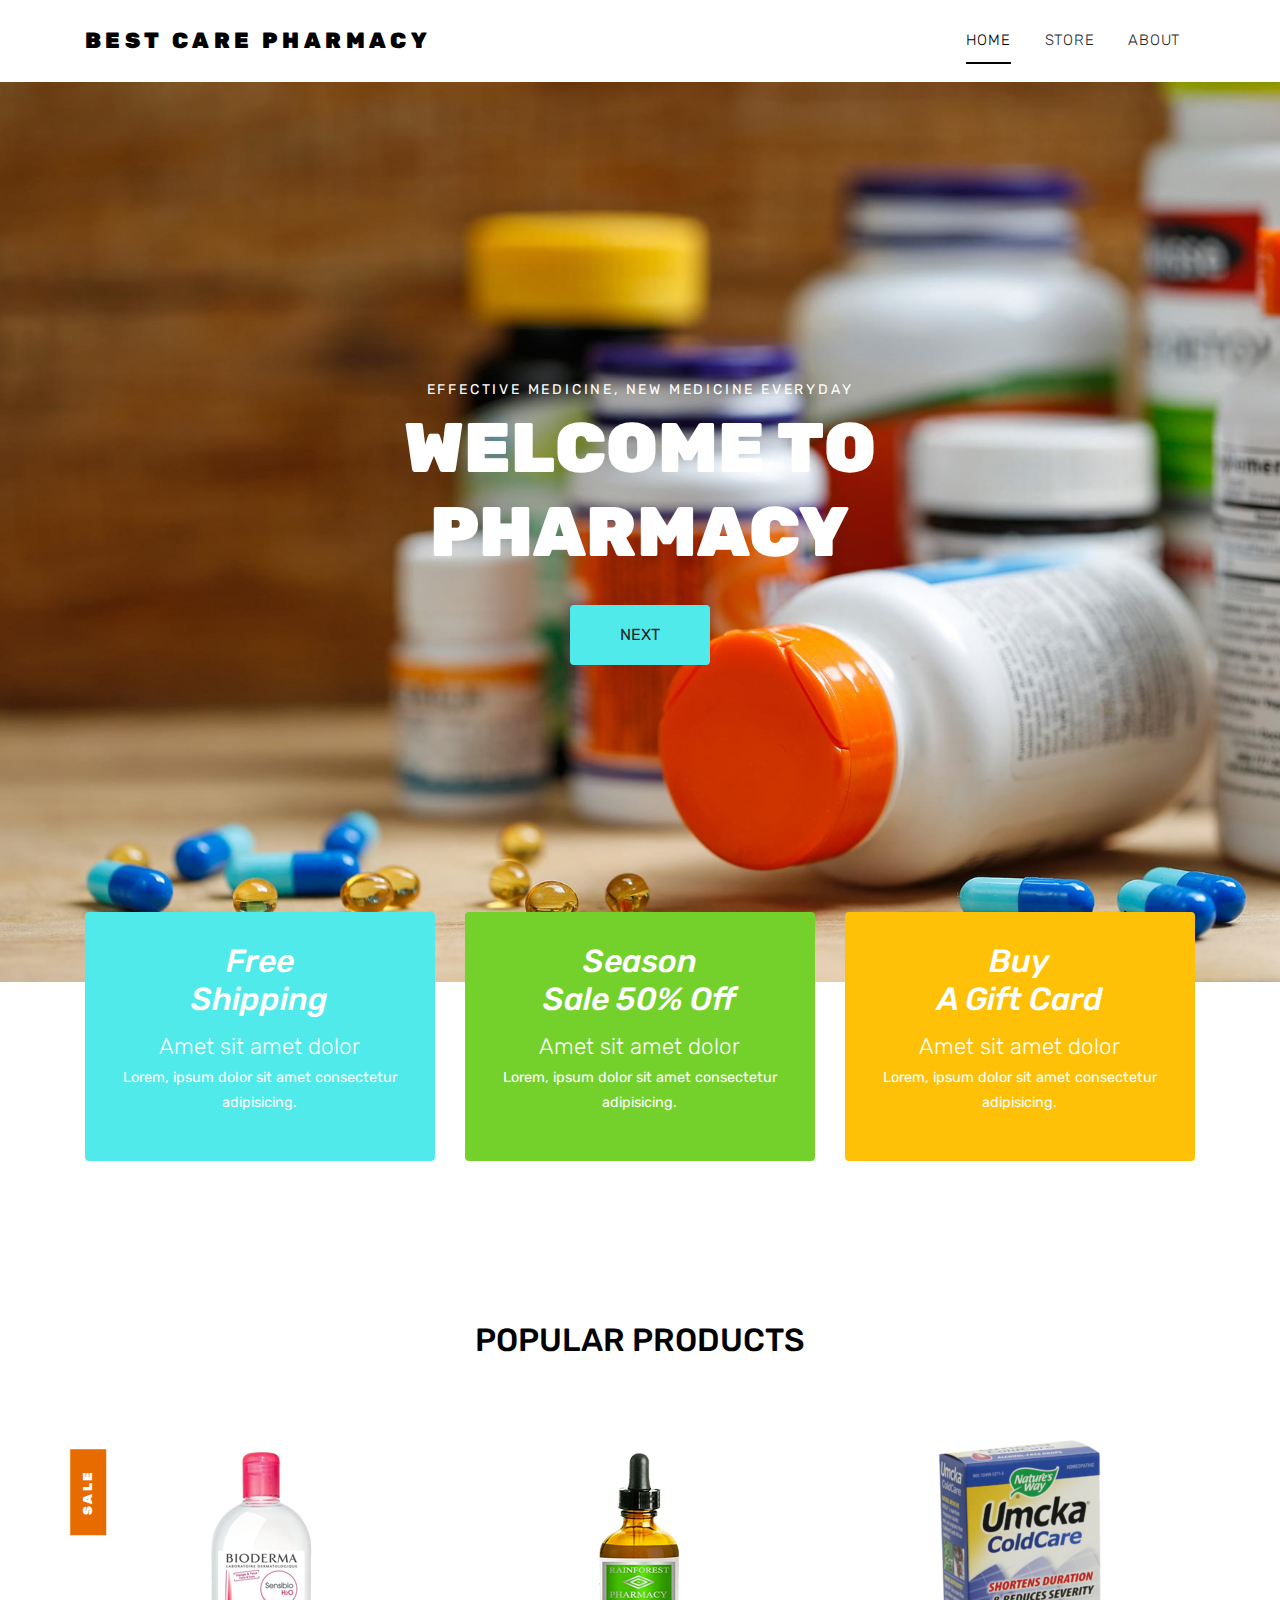
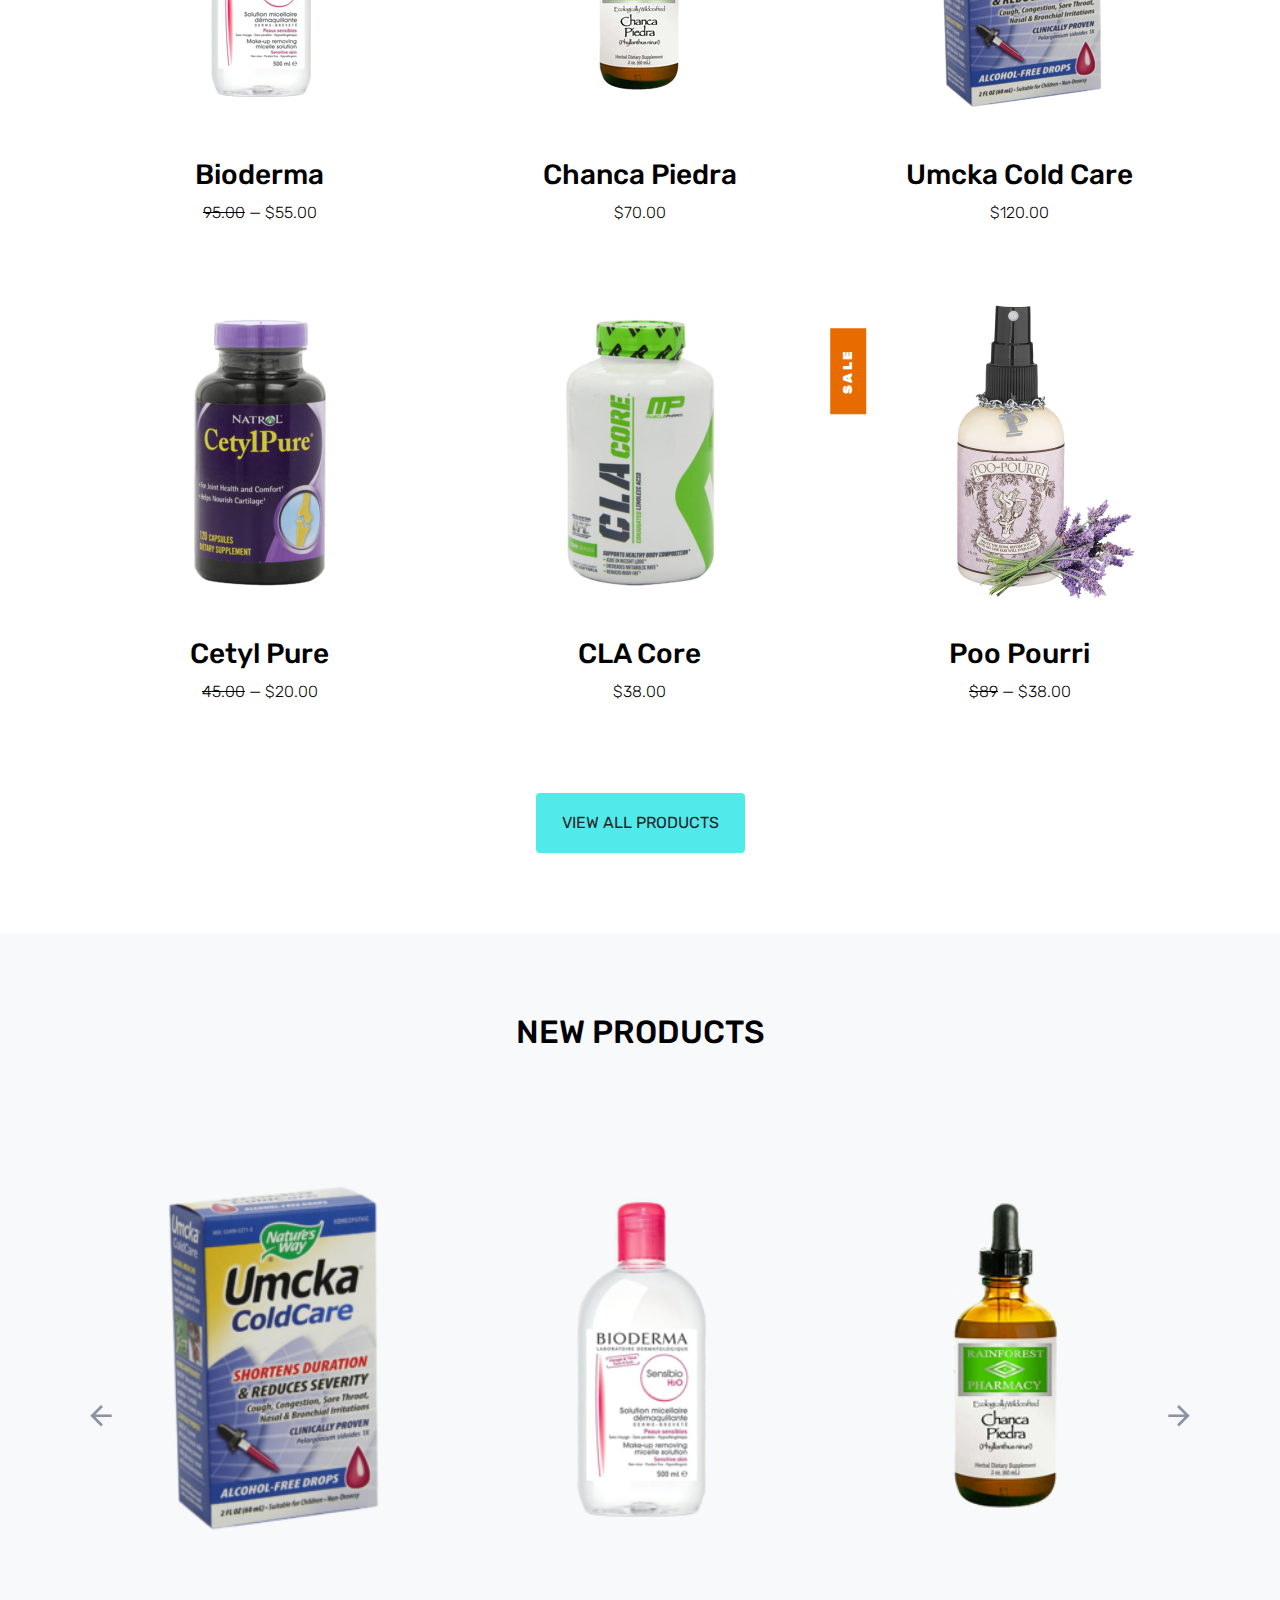
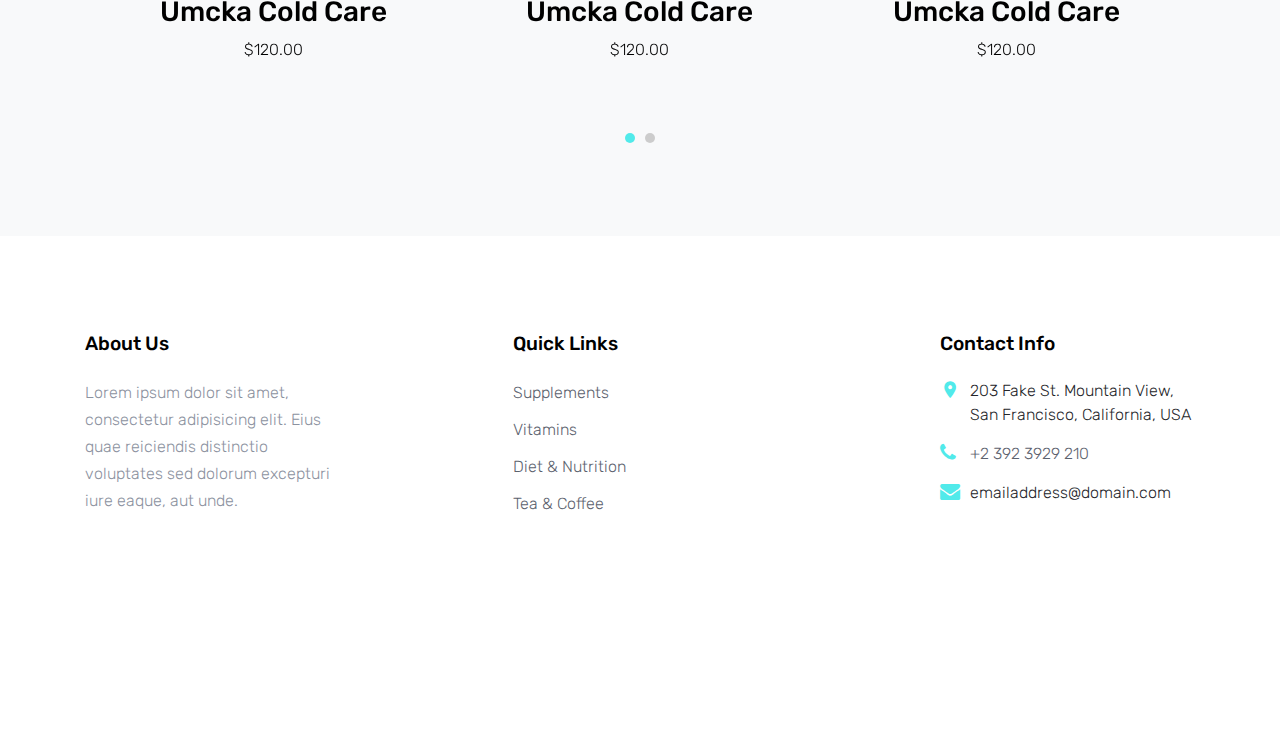
==== commit 3cdc9a81: "Update index.html" ====
--- a/index.html
+++ b/index.html
@@ -61,26 +61,9 @@
               <ul class="site-menu js-clone-nav d-none d-lg-block">
                 <li class="active"><a href="index.html">Home</a></li>
                 <li><a href="shop.html">Store</a></li>
-                <li class="has-children">
-                  <a href="#">Dropdown</a>
-                  <ul class="dropdown">
-                    <li><a href="#">Supplements</a></li>
-                    <li class="has-children">
-                      <a href="#">Vitamins</a>
-                      <ul class="dropdown">
-                        <li><a href="#">Supplements</a></li>
-                        <li><a href="#">Vitamins</a></li>
-                        <li><a href="#">Diet &amp; Nutrition</a></li>
-                        <li><a href="#">Tea &amp; Coffee</a></li>
-                      </ul>
-                    </li>
-                    <li><a href="#">Diet &amp; Nutrition</a></li>
-                    <li><a href="#">Tea &amp; Coffee</a></li>
-
-                  </ul>
-                </li>
+
                 <li><a href="about.html">About</a></li>
-                <li><a href="contact.html">Contact</a></li>
+
               </ul>
             </nav>
           </div>
@@ -96,9 +79,9 @@
           <div class="col-lg-7 mx-auto order-lg-2 align-self-center">
             <div class="site-block-cover-content text-center">
               <h2 class="sub-title">Effective Medicine, New Medicine Everyday</h2>
-              <h1>Welcome To Pharma</h1>
+              <h1>Welcome To Pharmacy</h1>
               <p>
-                <a href="#" class="btn btn-primary px-5 py-3">Shop Now</a>
+                <a href="#ab" class="btn btn-primary px-5 py-3">Next</a>
               </p>
             </div>
           </div>
@@ -146,7 +129,7 @@
         </div>
       </div>
     </div>
-
+<section id="ab">
     <div class="site-section">
       <div class="container">
         <div class="row">
@@ -198,7 +181,7 @@
         </div>
       </div>
     </div>
-
+</section>
 
     <div class="site-section bg-light">
       <div class="container">
@@ -241,89 +224,7 @@
       </div>
     </div>
 
-    <div class="site-section">
-      <div class="container">
-        <div class="row">
-          <div class="title-section text-center col-12">
-            <h2 class="text-uppercase">Testimonials</h2>
-          </div>
-        </div>
-        <div class="row">
-          <div class="col-md-12 block-3 products-wrap">
-            <div class="nonloop-block-3 no-direction owl-carousel">
-
-              <div class="testimony">
-                <blockquote>
-                  <img src="images/person_1.jpg" alt="Image" class="img-fluid w-25 mb-4 rounded-circle">
-                  <p>&ldquo;Lorem ipsum dolor, sit amet consectetur adipisicing elit. Nemo omnis voluptatem consectetur quam tempore obcaecati maiores voluptate aspernatur iusto eveniet, placeat ab quod tenetur ducimus. Minus ratione sit quaerat unde.&rdquo;</p>
-                </blockquote>
-
-                <p>&mdash; Kelly Holmes</p>
-              </div>
-
-              <div class="testimony">
-                <blockquote>
-                  <img src="images/person_2.jpg" alt="Image" class="img-fluid w-25 mb-4 rounded-circle">
-                  <p>&ldquo;Lorem ipsum dolor, sit amet consectetur adipisicing elit. Nemo omnis voluptatem consectetur quam tempore
-                    obcaecati maiores voluptate aspernatur iusto eveniet, placeat ab quod tenetur ducimus. Minus ratione sit quaerat
-                    unde.&rdquo;</p>
-                </blockquote>
-
-                <p>&mdash; Rebecca Morando</p>
-              </div>
-
-              <div class="testimony">
-                <blockquote>
-                  <img src="images/person_3.jpg" alt="Image" class="img-fluid w-25 mb-4 rounded-circle">
-                  <p>&ldquo;Lorem ipsum dolor, sit amet consectetur adipisicing elit. Nemo omnis voluptatem consectetur quam tempore
-                    obcaecati maiores voluptate aspernatur iusto eveniet, placeat ab quod tenetur ducimus. Minus ratione sit quaerat
-                    unde.&rdquo;</p>
-                </blockquote>
-
-                <p>&mdash; Lucas Gallone</p>
-              </div>
-
-              <div class="testimony">
-                <blockquote>
-                  <img src="images/person_4.jpg" alt="Image" class="img-fluid w-25 mb-4 rounded-circle">
-                  <p>&ldquo;Lorem ipsum dolor, sit amet consectetur adipisicing elit. Nemo omnis voluptatem consectetur quam tempore
-                    obcaecati maiores voluptate aspernatur iusto eveniet, placeat ab quod tenetur ducimus. Minus ratione sit quaerat
-                    unde.&rdquo;</p>
-                </blockquote>
-
-                <p>&mdash; Andrew Neel</p>
-              </div>
-
-            </div>
-          </div>
-        </div>
-      </div>
-    </div>
-
-    <div class="site-section bg-secondary bg-image" style="background-image: url('images/bg_2.jpg');">
-      <div class="container">
-        <div class="row align-items-stretch">
-          <div class="col-lg-6 mb-5 mb-lg-0">
-            <a href="#" class="banner-1 h-100 d-flex" style="background-image: url('images/bg_1.jpg');">
-              <div class="banner-1-inner align-self-center">
-                <h2>Pharma Products</h2>
-                <p>Lorem, ipsum dolor sit amet consectetur adipisicing elit. Molestiae ex ad minus rem odio voluptatem.
-                </p>
-              </div>
-            </a>
-          </div>
-          <div class="col-lg-6 mb-5 mb-lg-0">
-            <a href="#" class="banner-1 h-100 d-flex" style="background-image: url('images/bg_2.jpg');">
-              <div class="banner-1-inner ml-auto  align-self-center">
-                <h2>Rated by Experts</h2>
-                <p>Lorem, ipsum dolor sit amet consectetur adipisicing elit. Molestiae ex ad minus rem odio voluptatem.
-                </p>
-              </div>
-            </a>
-          </div>
-        </div>
-      </div>
-    </div>
+
 
 
     <footer class="site-footer">
@@ -363,14 +264,7 @@
         </div>
         <div class="row pt-5 mt-5 text-center">
           <div class="col-md-12">
-            <p>
-              <!-- Link back to Colorlib can't be removed. Template is licensed under CC BY 3.0. -->
-              Copyright &copy;
-              <script>document.write(new Date().getFullYear());</script> All rights reserved | This template is made
-              with <i class="icon-heart" aria-hidden="true"></i> by <a href="https://colorlib.com" target="_blank"
-                class="text-primary">Colorlib</a>
-              <!-- Link back to Colorlib can't be removed. Template is licensed under CC BY 3.0. -->
-            </p>
+          
           </div>
 
         </div>
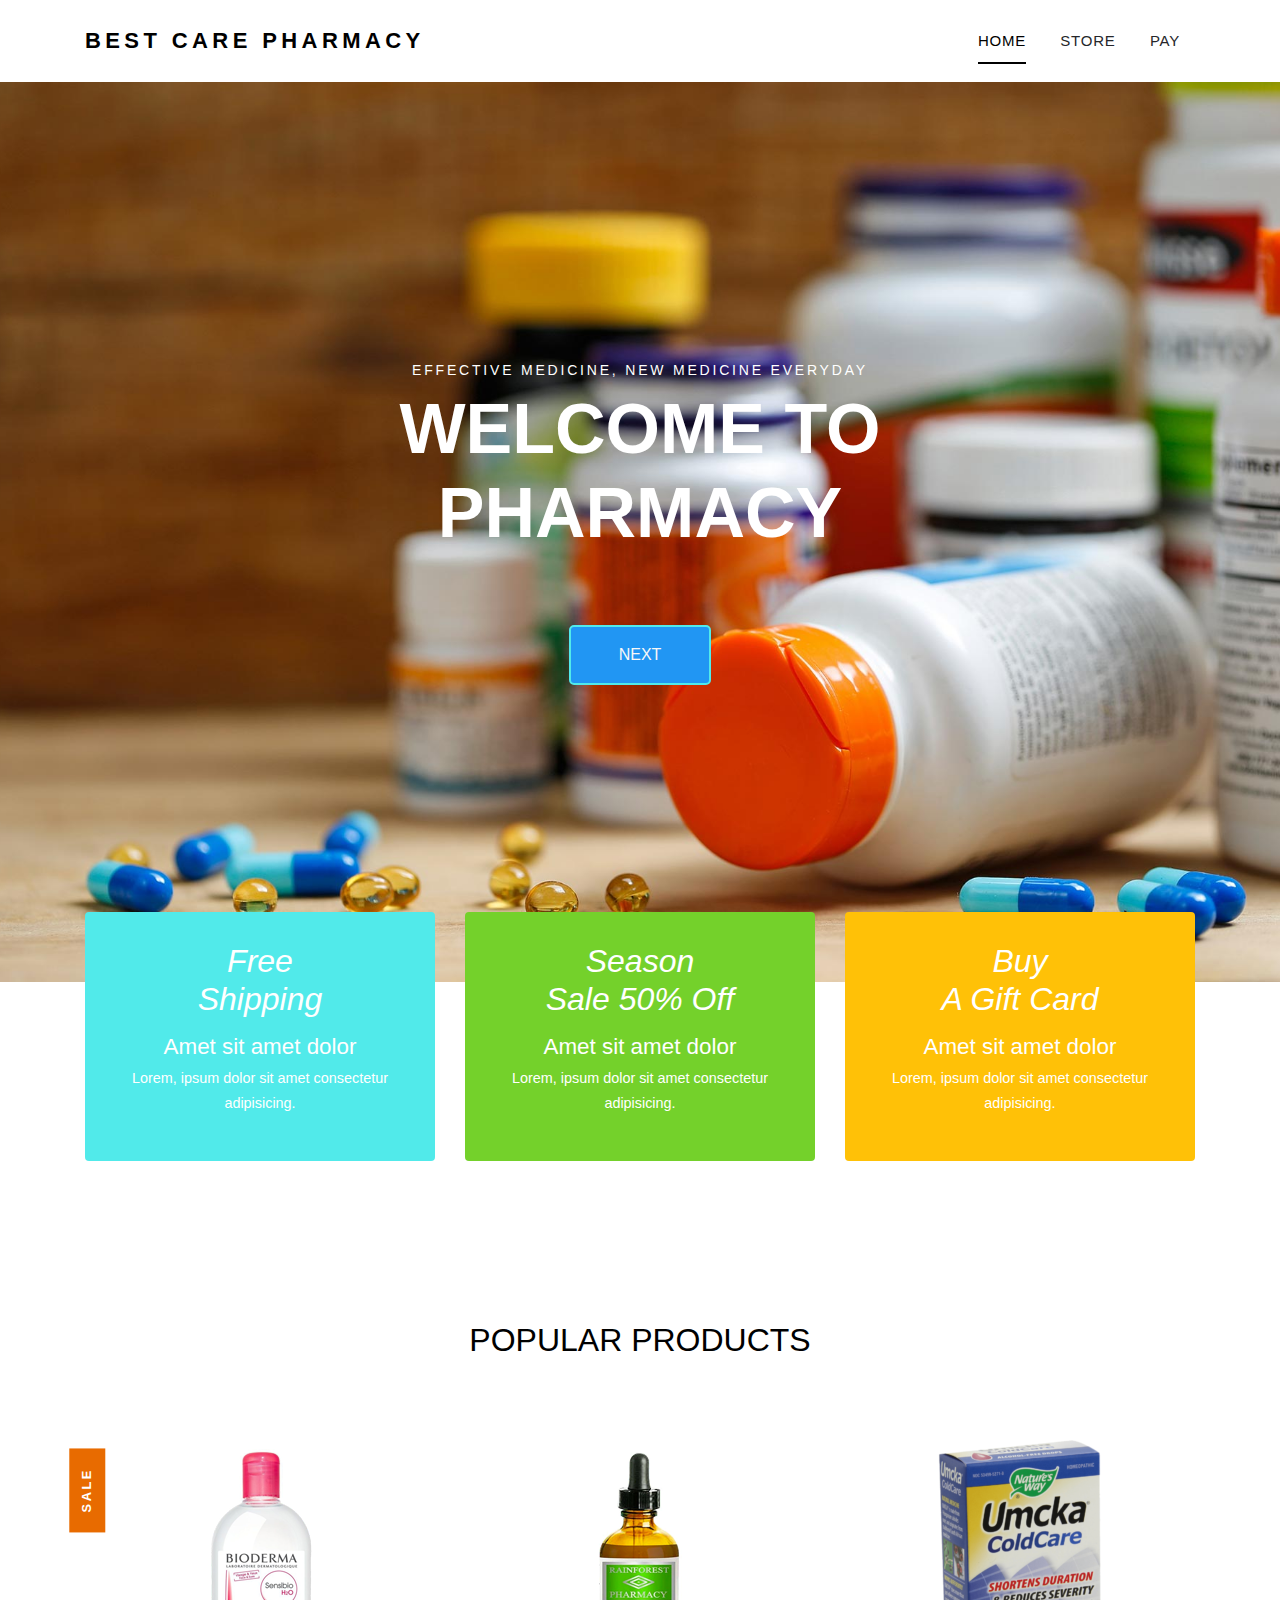
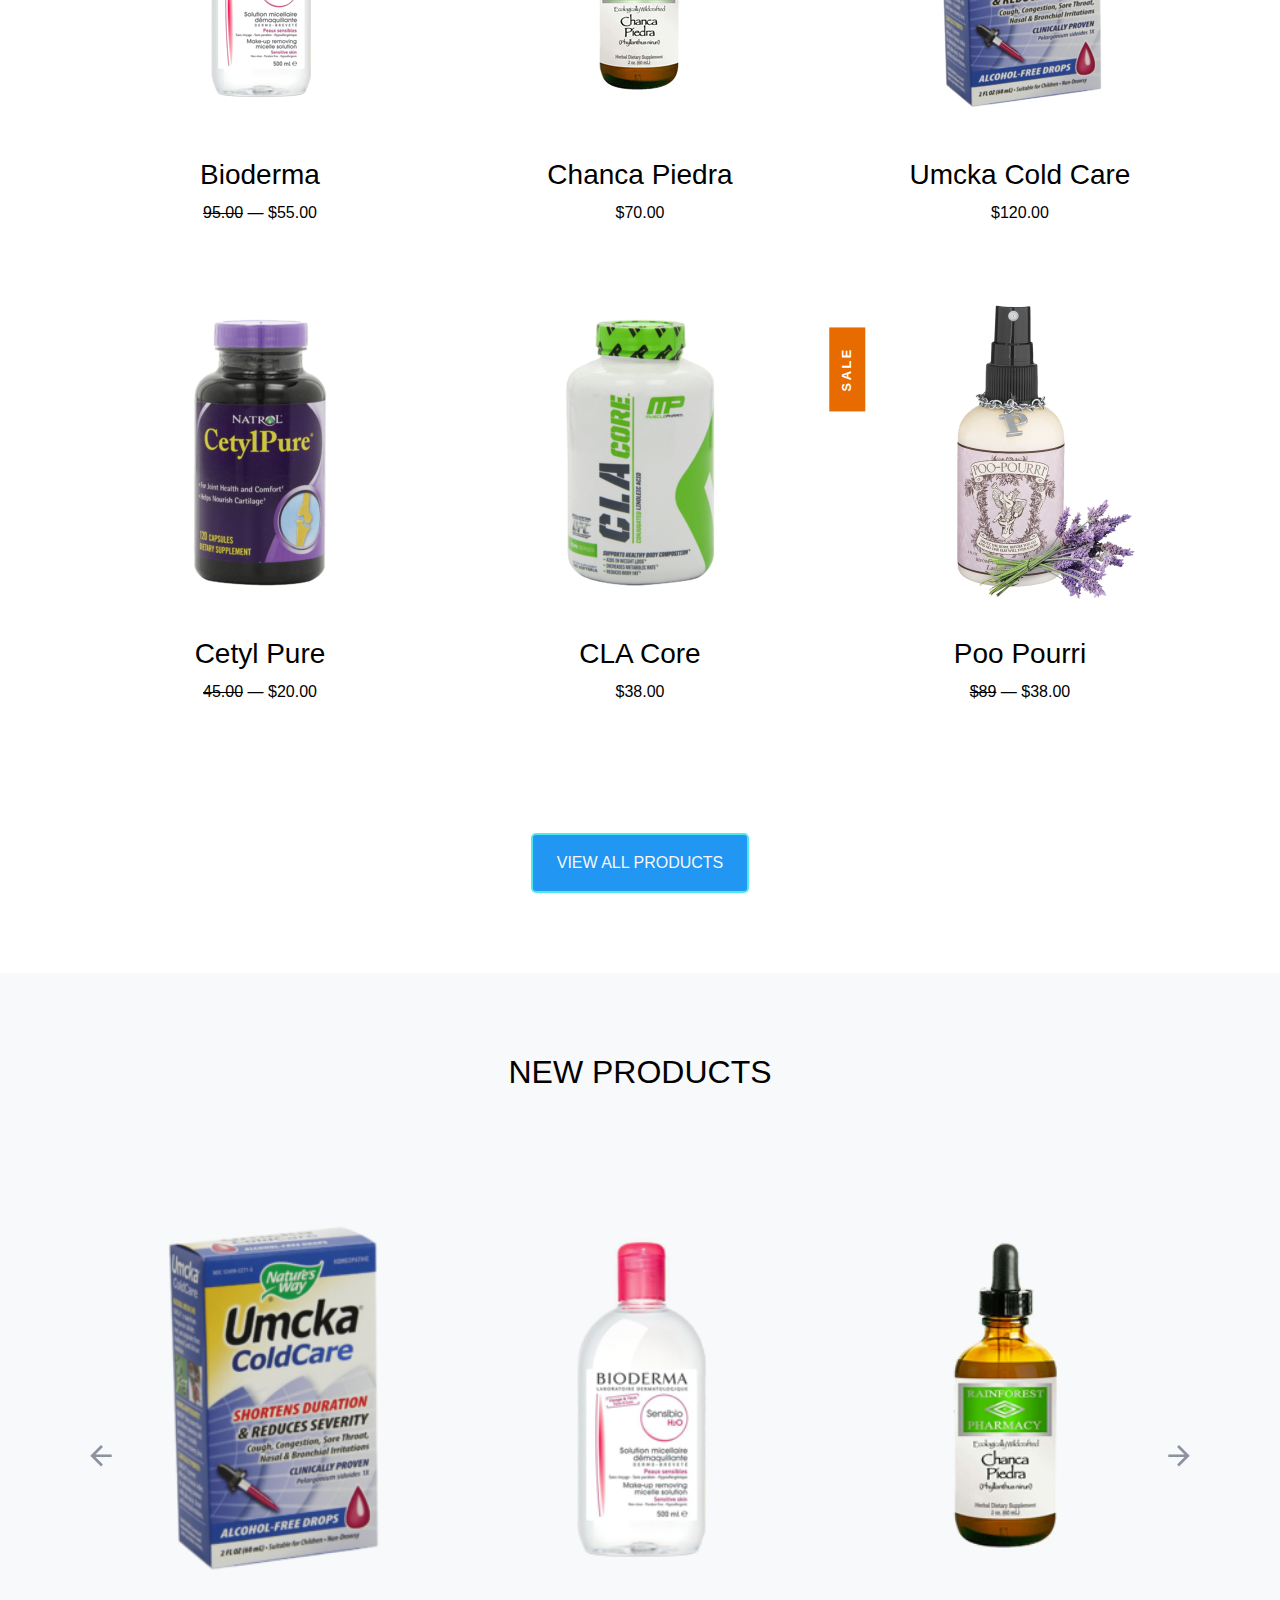
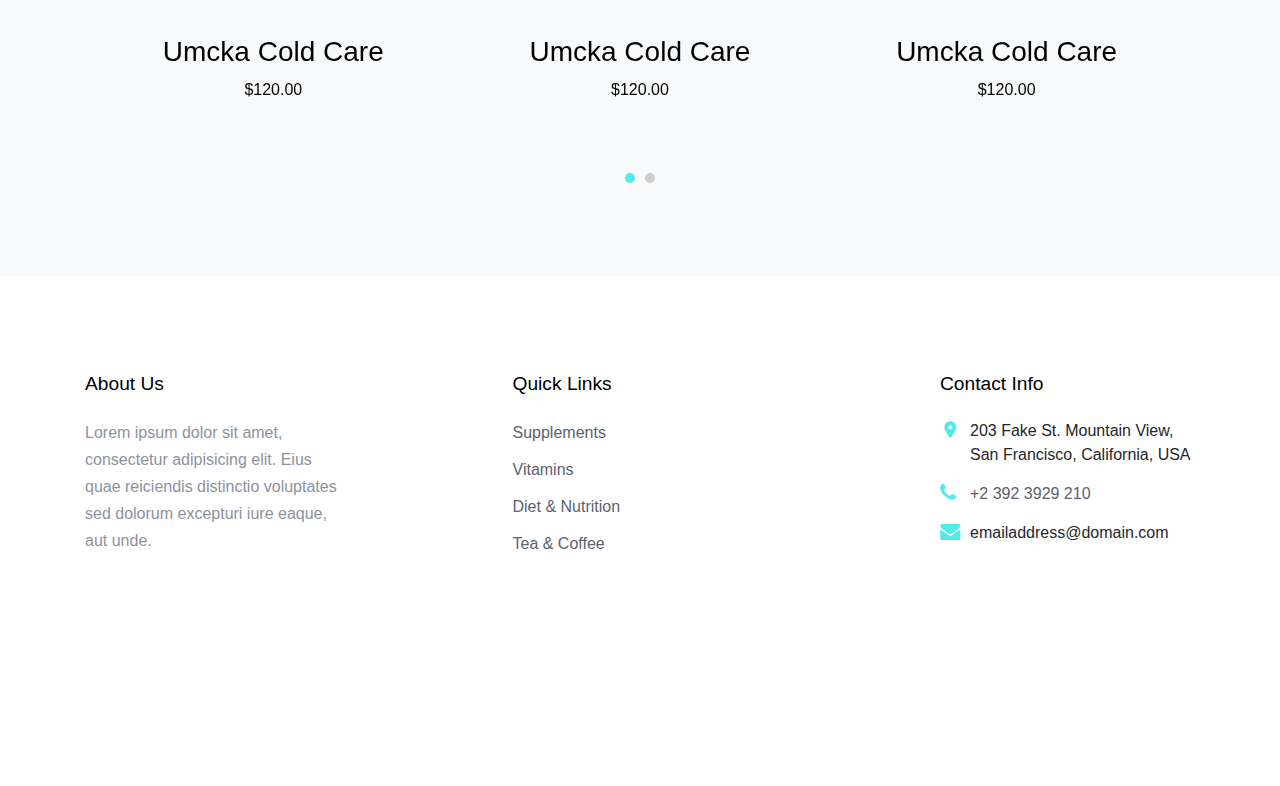
==== commit df24b4dc: "Update index.html" ====
--- a/index.html
+++ b/index.html
@@ -62,7 +62,7 @@
                 <li class="active"><a href="index.html">Home</a></li>
                 <li><a href="shop.html">Store</a></li>
 
-                <li><a href="about.html">About</a></li>
+                <li><a href="about.html">Pay</a></li>
 
               </ul>
             </nav>
--- a/css/style.css
+++ b/css/style.css
@@ -1,4 +1,7 @@
 /* Base */
+html{
+  scroll-behavior: smooth;
+}
 body {
   line-height: 1.7;
   color: #8c92a0;
@@ -19,7 +22,136 @@
   transition: .3s all ease; }
   a:hover {
     text-decoration: none; }
-
+    @import url('https://fonts.googleapis.com/css?family=Baloo+Bhaijaan|Ubuntu');
+
+    *{
+      margin: 0;
+      padding: 0;
+      box-sizing: border-box;
+      font-family: 'Ubuntu', sans-serif;
+    }
+
+  
+
+    .payment{
+      background: #f8f8f8;
+      max-width: 360px;
+      margin: 80px auto;
+      height: auto;
+      padding: 35px;
+      padding-top: 70px;
+      border-radius: 5px;
+      position: relative;
+    }
+
+    .payment h2{
+      text-align: center;
+      letter-spacing: 2px;
+      margin-bottom: 40px;
+      color: #0d3c61;
+    }
+
+    .form .label{
+      display: block;
+      color: #555555;
+      margin-bottom: 6px;
+    }
+
+    .input{
+      padding: 13px 0px 13px 25px;
+      width: 100%;
+      text-align: center;
+      border: 2px solid #dddddd;
+      border-radius: 5px;
+      letter-spacing: 1px;
+      word-spacing: 3px;
+      outline: none;
+      font-size: 16px;
+      color: #555555;
+    }
+
+    .card-grp{
+      display: flex;
+      justify-content: space-between;
+    }
+
+    .card-item{
+      width: 48%;
+    }
+
+    .space{
+      margin-bottom: 20px;
+    }
+
+    .icon-relative{
+      position: relative;
+    }
+
+    .icon-relative .fas,
+    .icon-relative .far{
+      position: absolute;
+      bottom: 12px;
+      left: 15px;
+      font-size: 20px;
+      color: #555555;
+    }
+
+    .btn{
+      margin-top: 40px;
+      background: #2196F3;
+      padding: 12px;
+      text-align: center;
+      color: #f8f8f8;
+      border-radius: 5px;
+      cursor: pointer;
+    }
+
+
+    .payment-logo{
+      position: absolute;
+      top: -50px;
+      left: 50%;
+      transform: translateX(-50%);
+      width: 100px;
+      height: 100px;
+      background: #f8f8f8;
+      border-radius: 50%;
+      box-shadow: 0 0 5px rgba(0,0,0,0.2);
+      text-align: center;
+      line-height: 85px;
+    }
+
+    .payment-logo:before{
+      content: "";
+      position: absolute;
+      top: 5px;
+      left: 5px;
+      width: 90px;
+      height: 90px;
+      background: #2196F3;
+      border-radius: 50%;
+    }
+
+    .payment-logo p{
+      position: relative;
+      color: #f8f8f8;
+      font-family: 'Baloo Bhaijaan', cursive;
+      font-size: 58px;
+    }
+
+
+    @media screen and (max-width: 420px){
+      .card-grp{
+        flex-direction: column;
+      }
+      .card-item{
+        width: 100%;
+        margin-bottom: 20px;
+      }
+      .btn{
+        margin-top: 20px;
+      }
+    }
 .text-black {
   color: #000; }
 
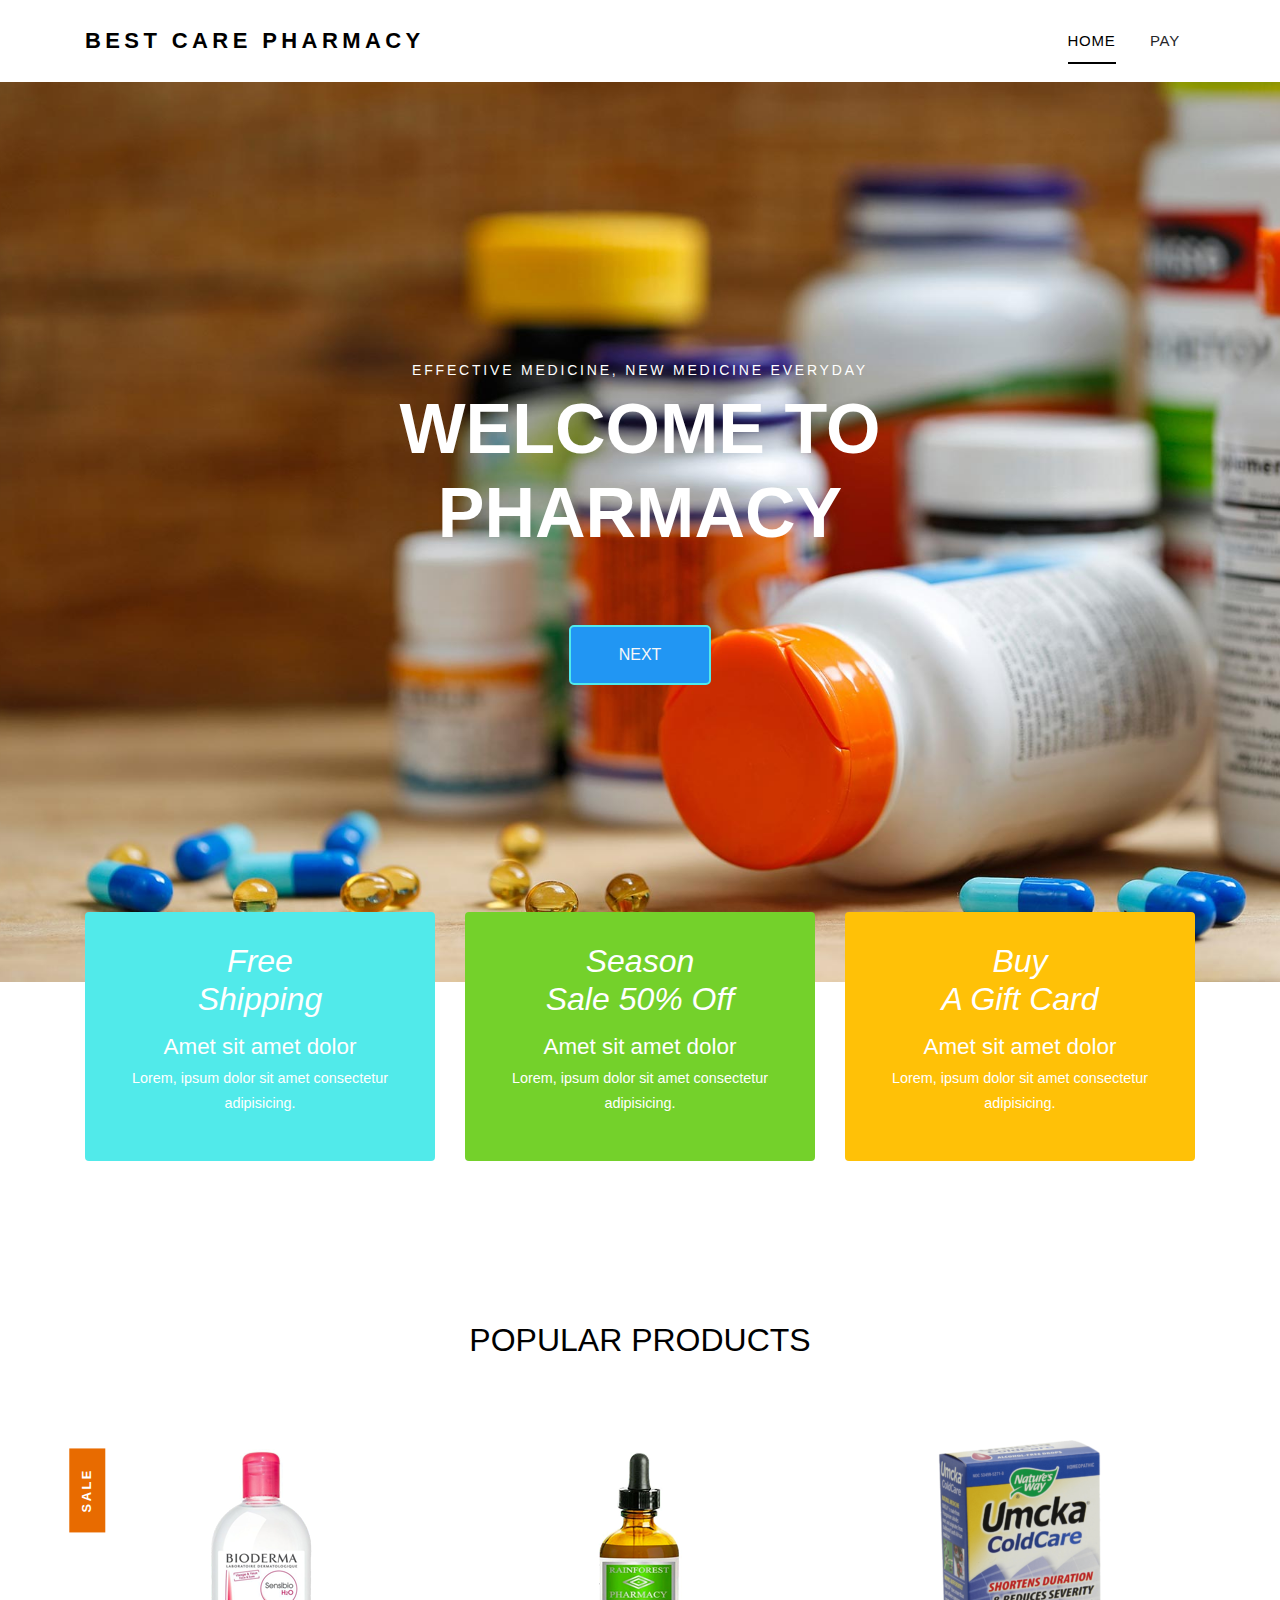
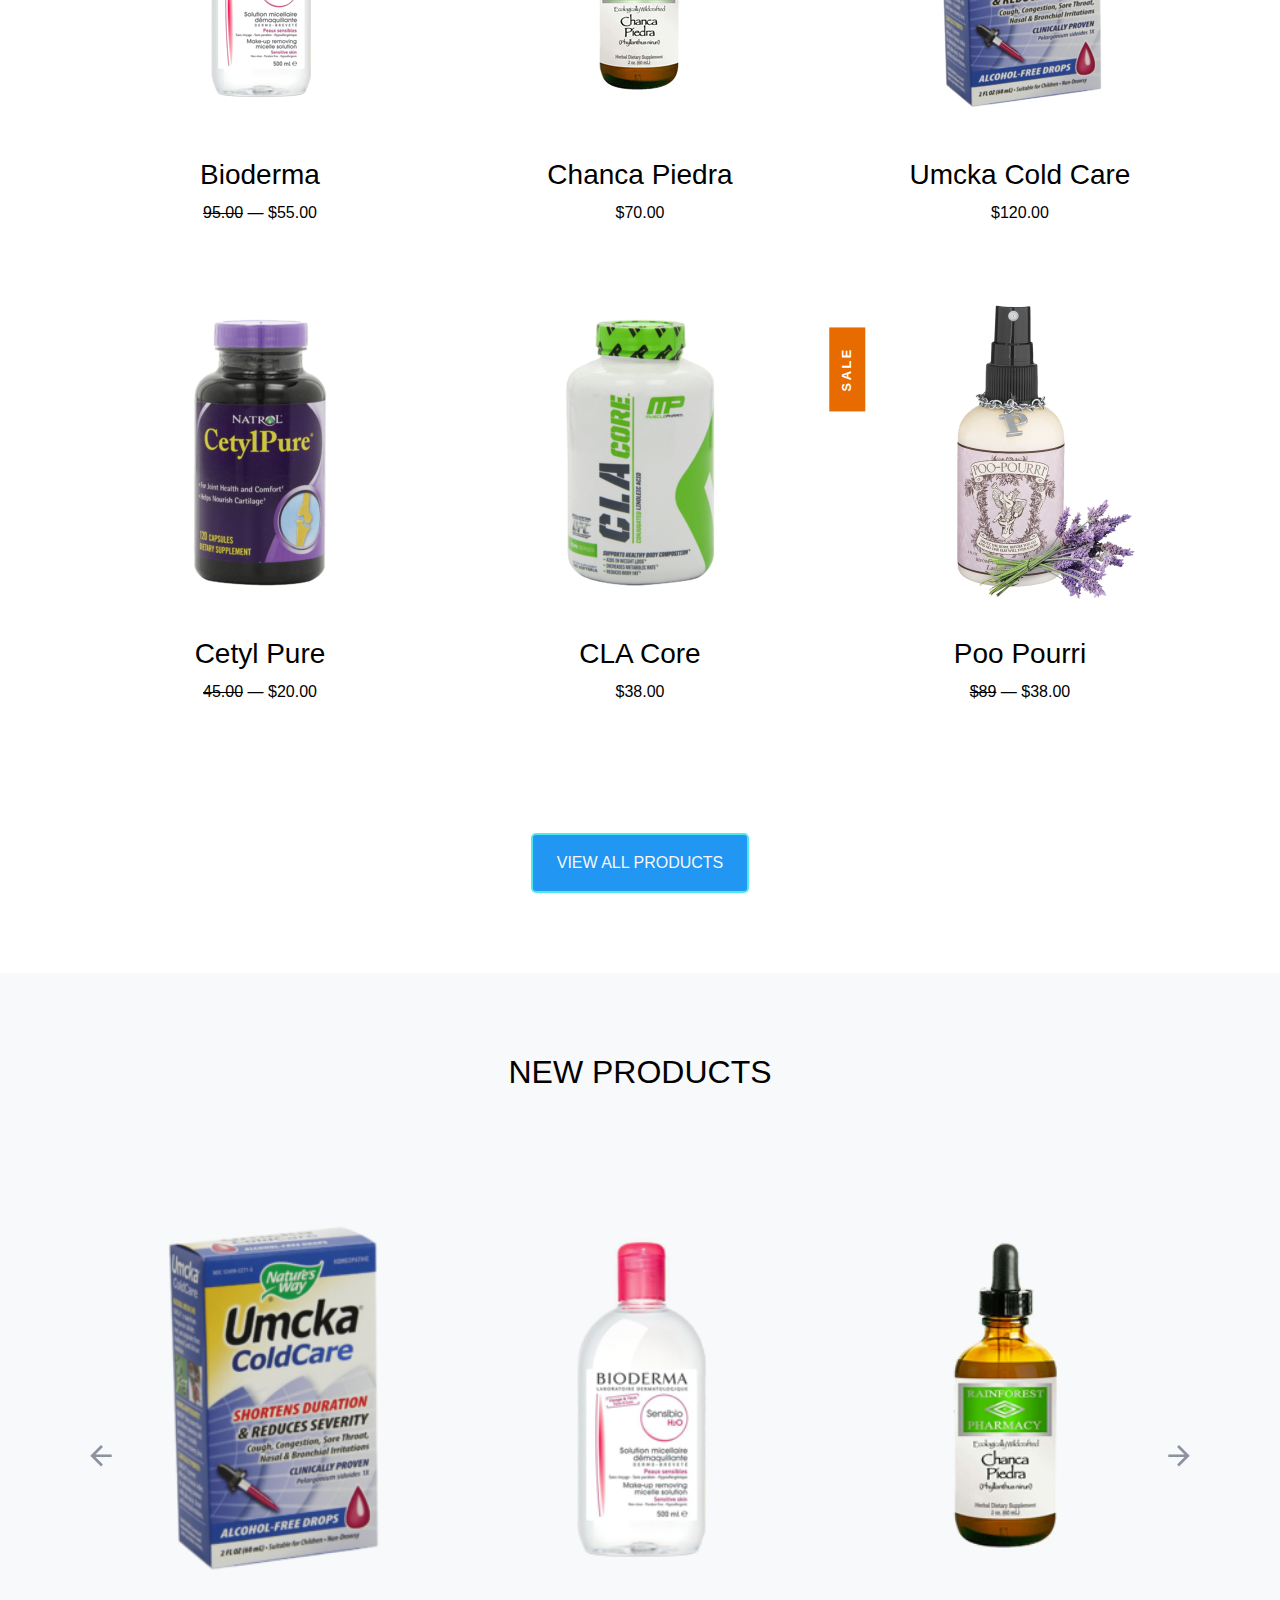
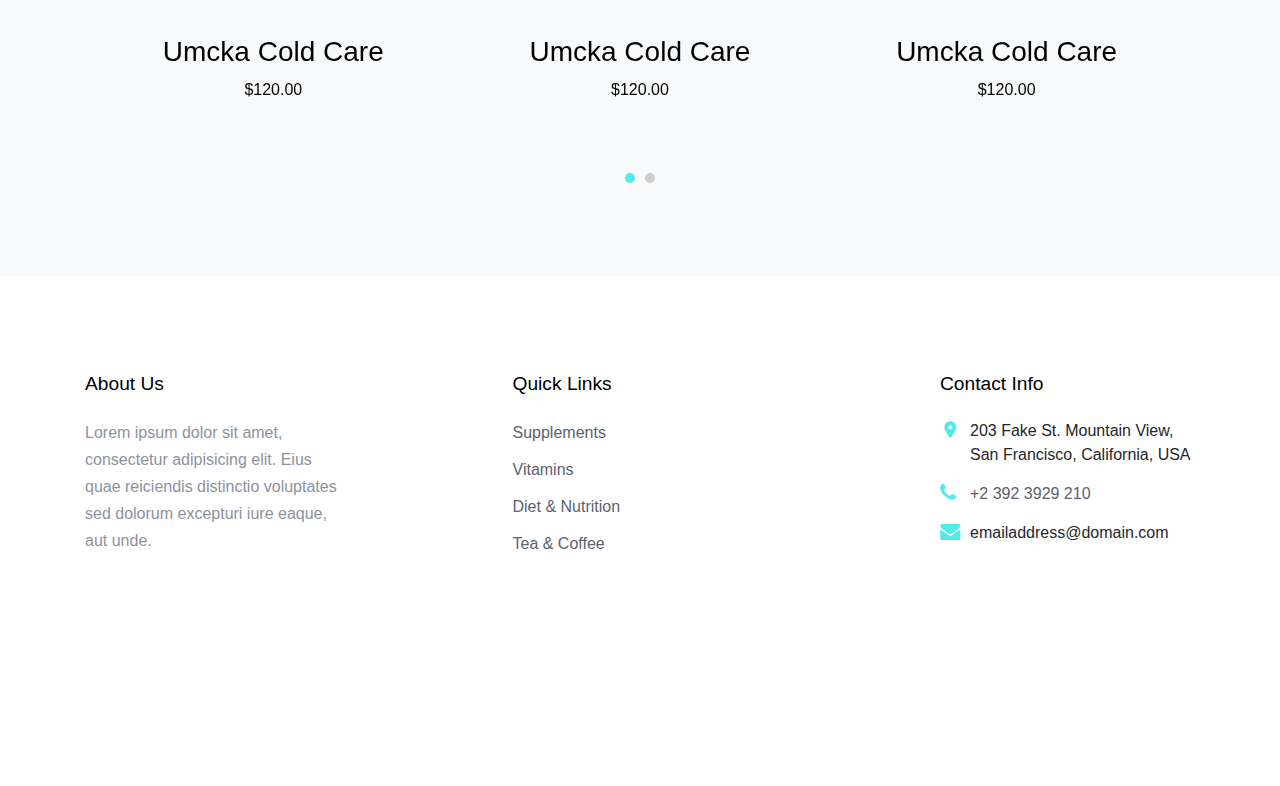
==== commit e085e916: "Update index.html" ====
--- a/index.html
+++ b/index.html
@@ -60,7 +60,7 @@
             <nav class="site-navigation text-right text-md-center" role="navigation">
               <ul class="site-menu js-clone-nav d-none d-lg-block">
                 <li class="active"><a href="index.html">Home</a></li>
-                <li><a href="shop.html">Store</a></li>
+              
 
                 <li><a href="about.html">Pay</a></li>
 
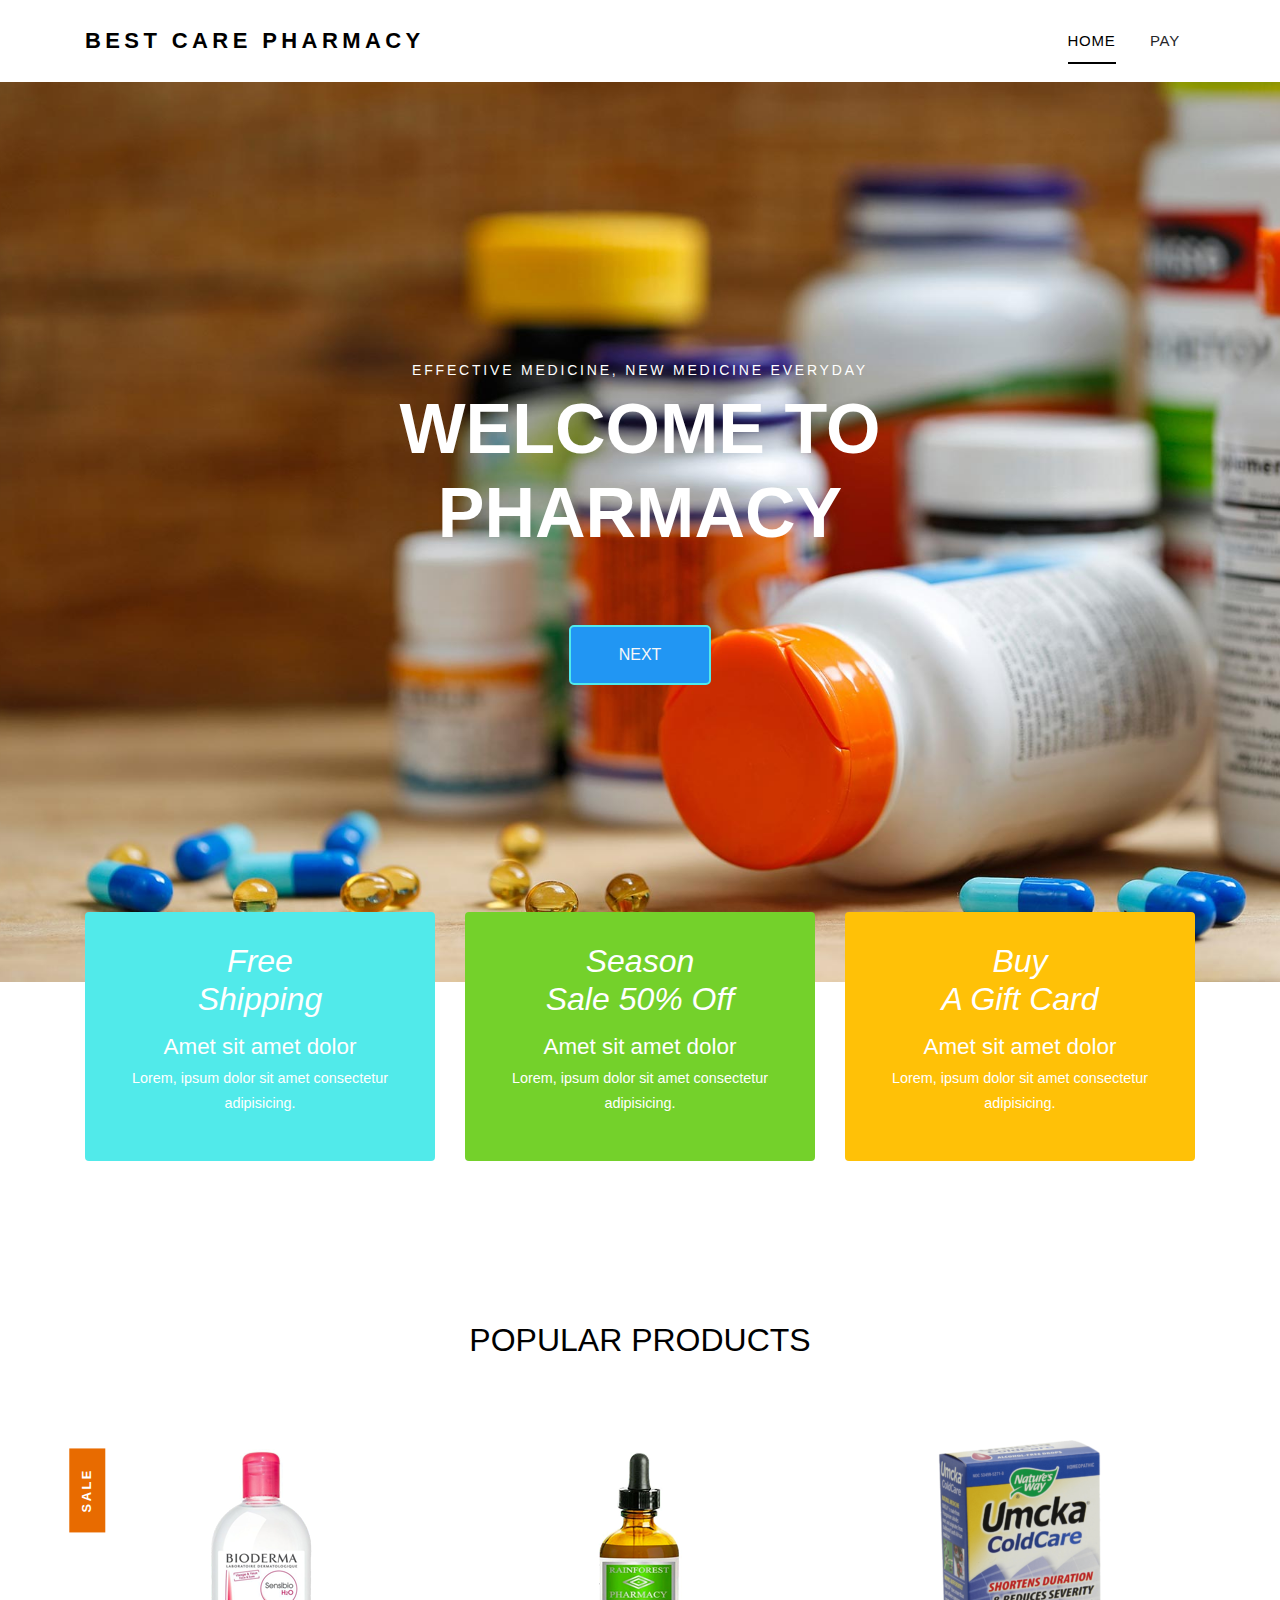
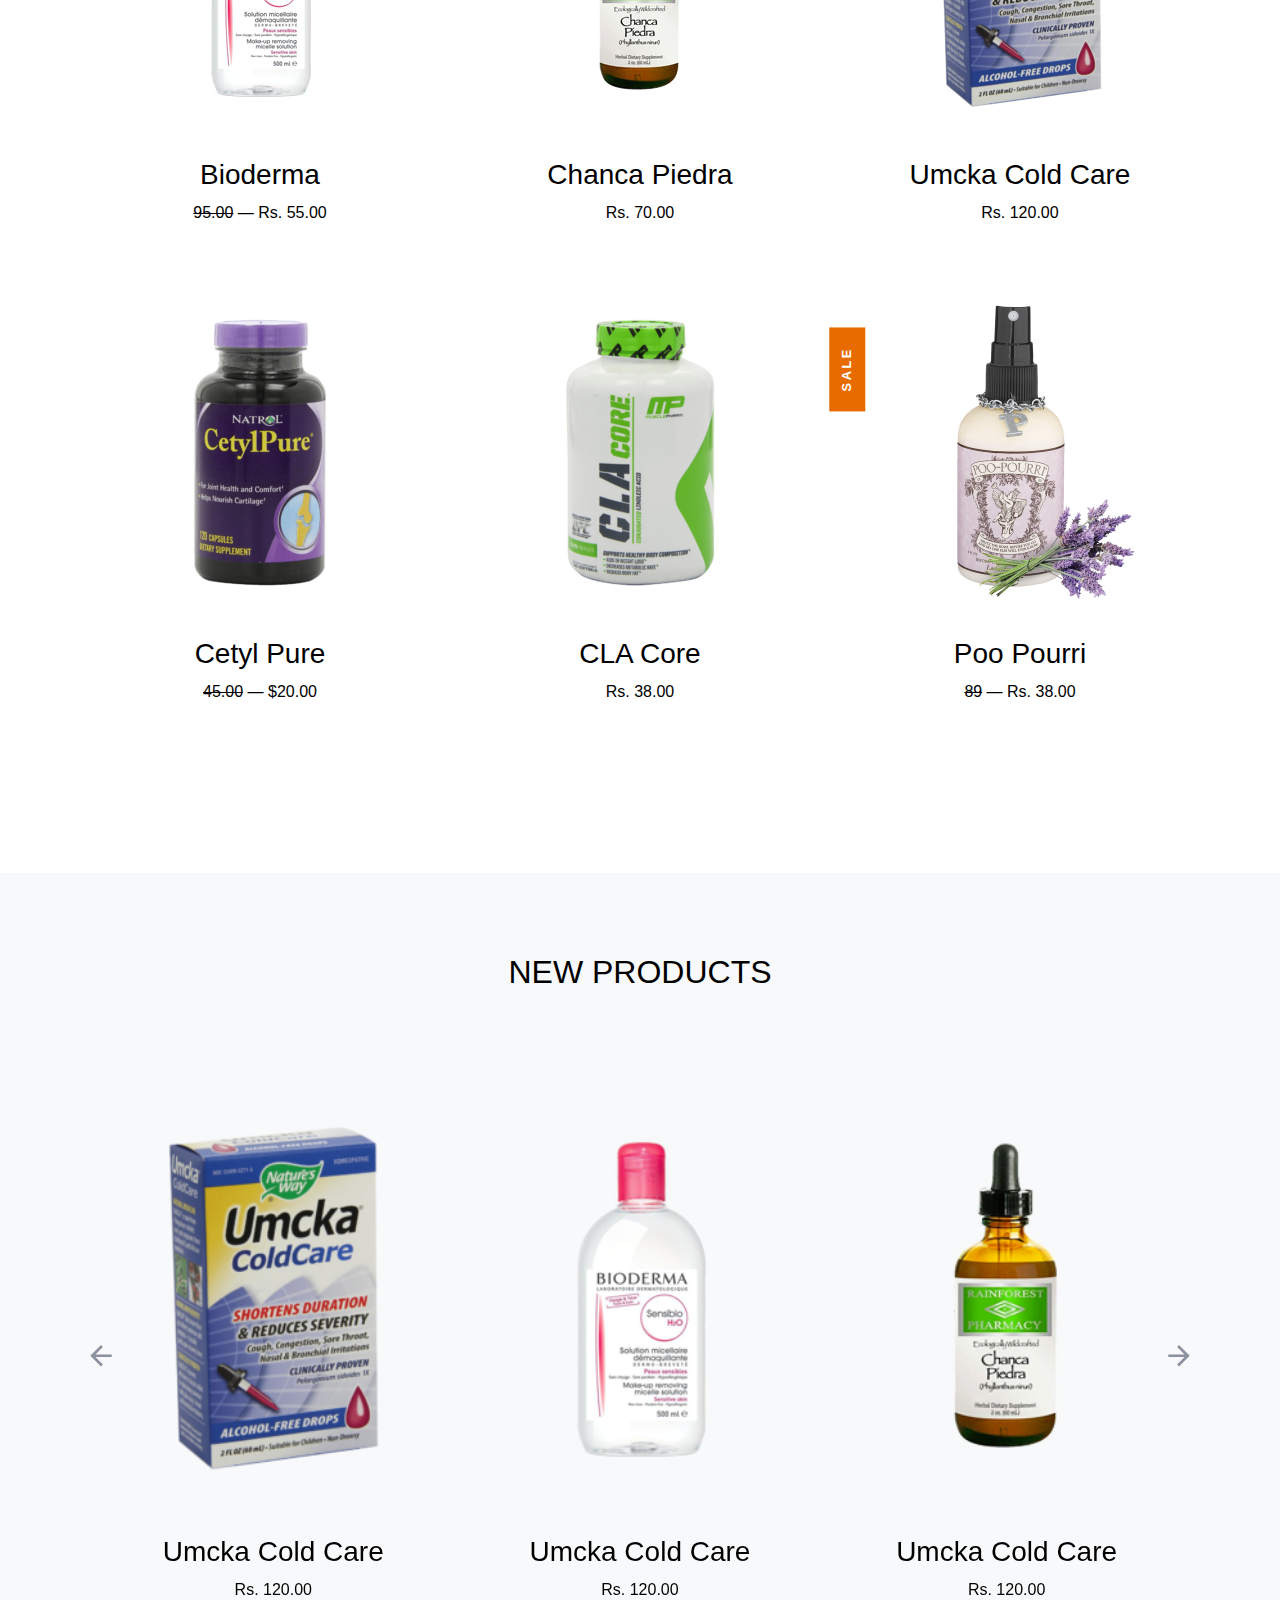
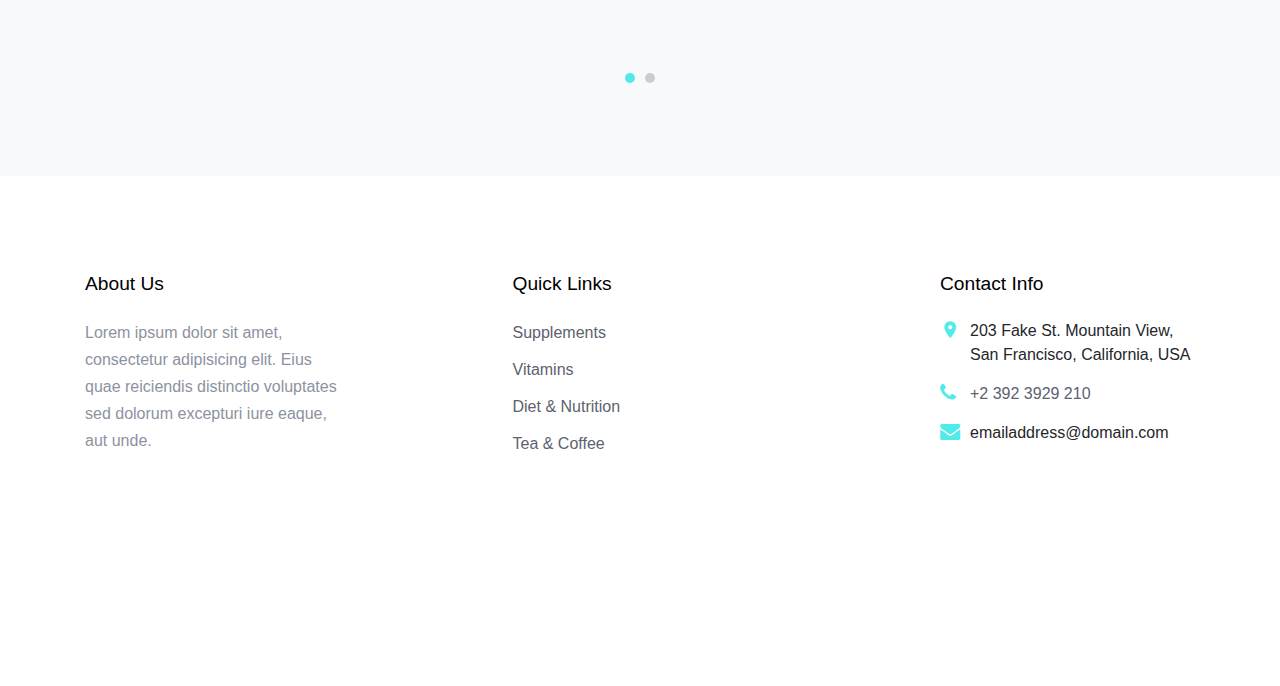
==== commit 1d4c475e: "Update index.html" ====
--- a/index.html
+++ b/index.html
@@ -143,17 +143,17 @@
             <span class="tag">Sale</span>
             <a href="shop-single.html"> <img src="images/product_01.png" alt="Image"></a>
             <h3 class="text-dark"><a href="shop-single.html">Bioderma</a></h3>
-            <p class="price"><del>95.00</del> &mdash; $55.00</p>
+            <p class="price"><del>95.00</del> &mdash; Rs. 55.00</p>
           </div>
           <div class="col-sm-6 col-lg-4 text-center item mb-4">
             <a href="shop-single.html"> <img src="images/product_02.png" alt="Image"></a>
             <h3 class="text-dark"><a href="shop-single.html">Chanca Piedra</a></h3>
-            <p class="price">$70.00</p>
+            <p class="price">Rs. 70.00</p>
           </div>
           <div class="col-sm-6 col-lg-4 text-center item mb-4">
             <a href="shop-single.html"> <img src="images/product_03.png" alt="Image"></a>
             <h3 class="text-dark"><a href="shop-single.html">Umcka Cold Care</a></h3>
-            <p class="price">$120.00</p>
+            <p class="price">Rs. 120.00</p>
           </div>
 
           <div class="col-sm-6 col-lg-4 text-center item mb-4">
@@ -165,19 +165,17 @@
           <div class="col-sm-6 col-lg-4 text-center item mb-4">
             <a href="shop-single.html"> <img src="images/product_05.png" alt="Image"></a>
             <h3 class="text-dark"><a href="shop-single.html">CLA Core</a></h3>
-            <p class="price">$38.00</p>
+            <p class="price">Rs. 38.00</p>
           </div>
           <div class="col-sm-6 col-lg-4 text-center item mb-4">
             <span class="tag">Sale</span>
             <a href="shop-single.html"> <img src="images/product_06.png" alt="Image"></a>
             <h3 class="text-dark"><a href="shop-single.html">Poo Pourri</a></h3>
-            <p class="price"><del>$89</del> &mdash; $38.00</p>
+            <p class="price"><del>89</del> &mdash; Rs. 38.00</p>
           </div>
         </div>
         <div class="row mt-5">
-          <div class="col-12 text-center">
-            <a href="shop.html" class="btn btn-primary px-4 py-3">View All Products</a>
-          </div>
+         
         </div>
       </div>
     </div>
@@ -197,25 +195,25 @@
               <div class="text-center item mb-4">
                 <a href="shop-single.html"> <img src="images/product_03.png" alt="Image"></a>
                 <h3 class="text-dark"><a href="shop-single.html">Umcka Cold Care</a></h3>
-                <p class="price">$120.00</p>
+                <p class="price">Rs. 120.00</p>
               </div>
 
               <div class="text-center item mb-4">
                 <a href="shop-single.html"> <img src="images/product_01.png" alt="Image"></a>
                 <h3 class="text-dark"><a href="shop-single.html">Umcka Cold Care</a></h3>
-                <p class="price">$120.00</p>
+                <p class="price">Rs. 120.00</p>
               </div>
 
               <div class="text-center item mb-4">
                 <a href="shop-single.html"> <img src="images/product_02.png" alt="Image"></a>
                 <h3 class="text-dark"><a href="shop-single.html">Umcka Cold Care</a></h3>
-                <p class="price">$120.00</p>
+                <p class="price">Rs. 120.00</p>
               </div>
 
               <div class="text-center item mb-4">
                 <a href="shop-single.html"> <img src="images/product_04.png" alt="Image"></a>
                 <h3 class="text-dark"><a href="shop-single.html">Umcka Cold Care</a></h3>
-                <p class="price">$120.00</p>
+                <p class="price">Rs. 120.00</p>
               </div>
 
             </div>
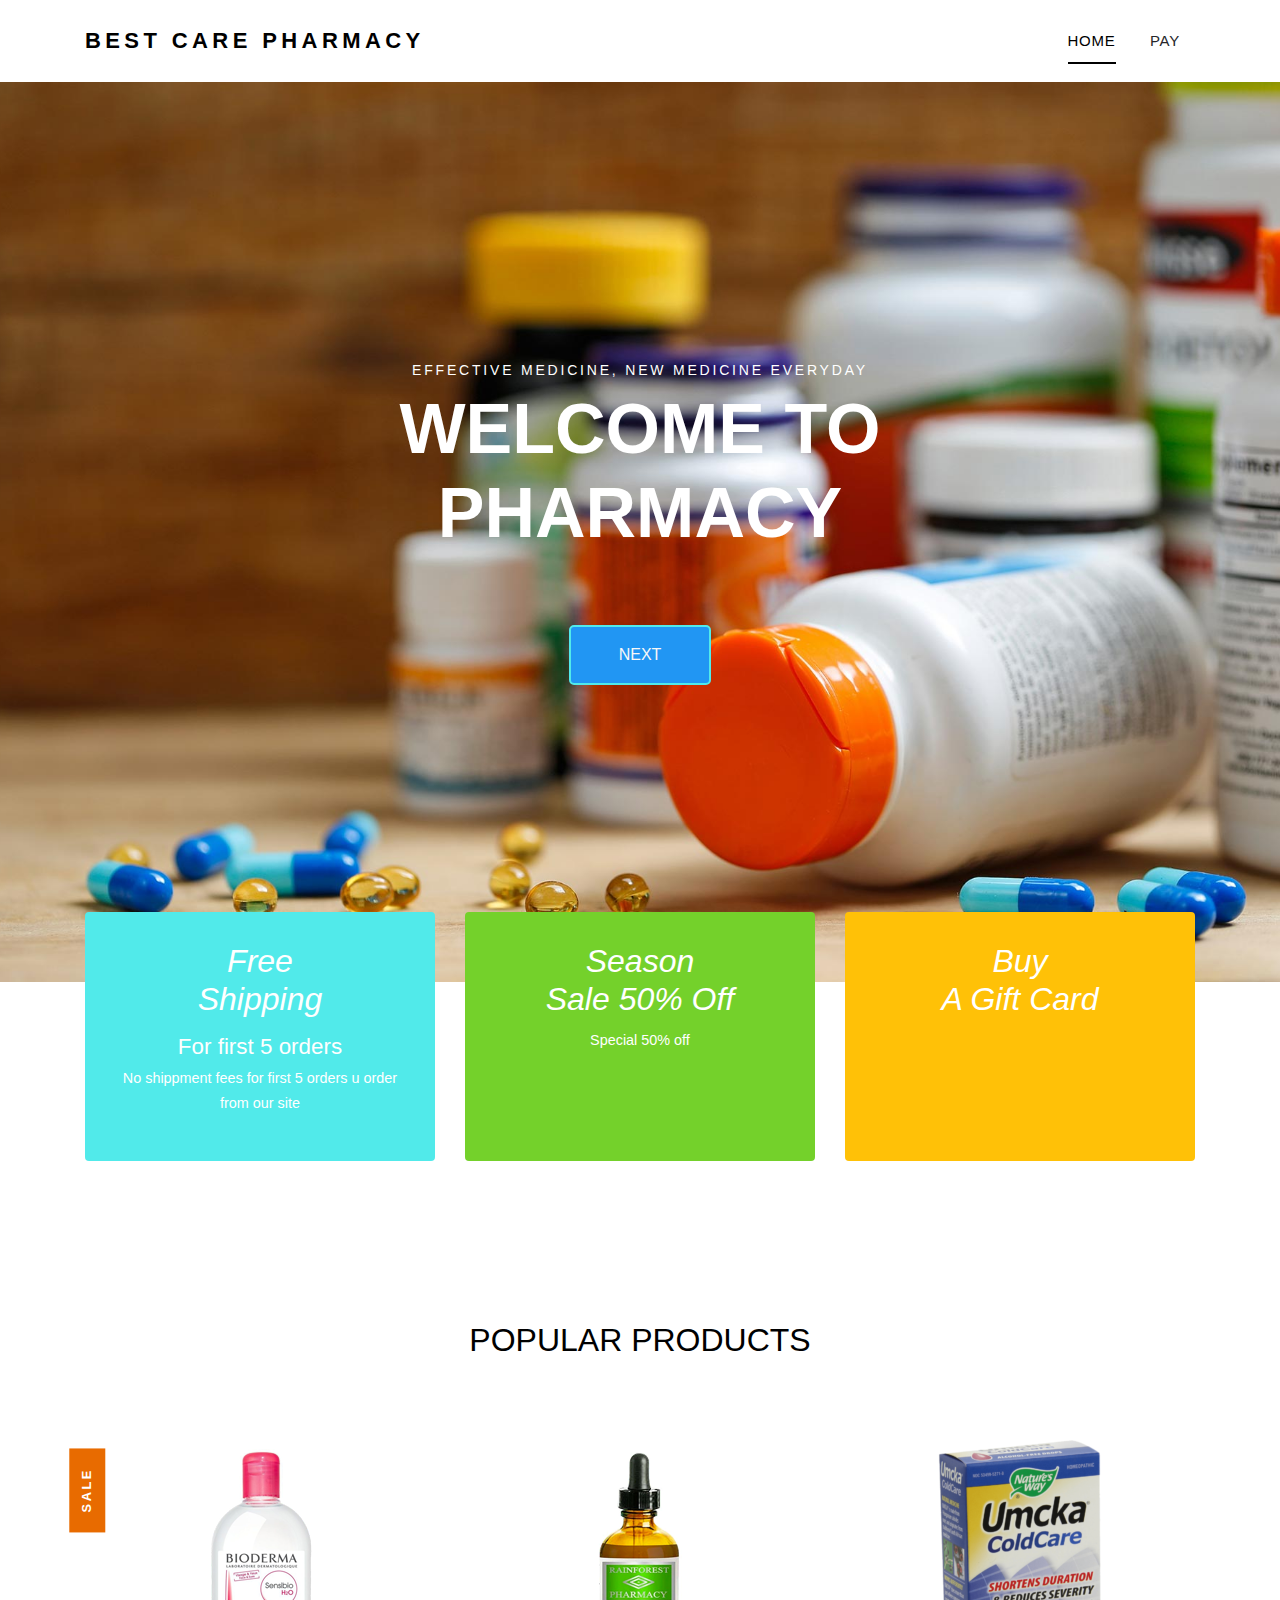
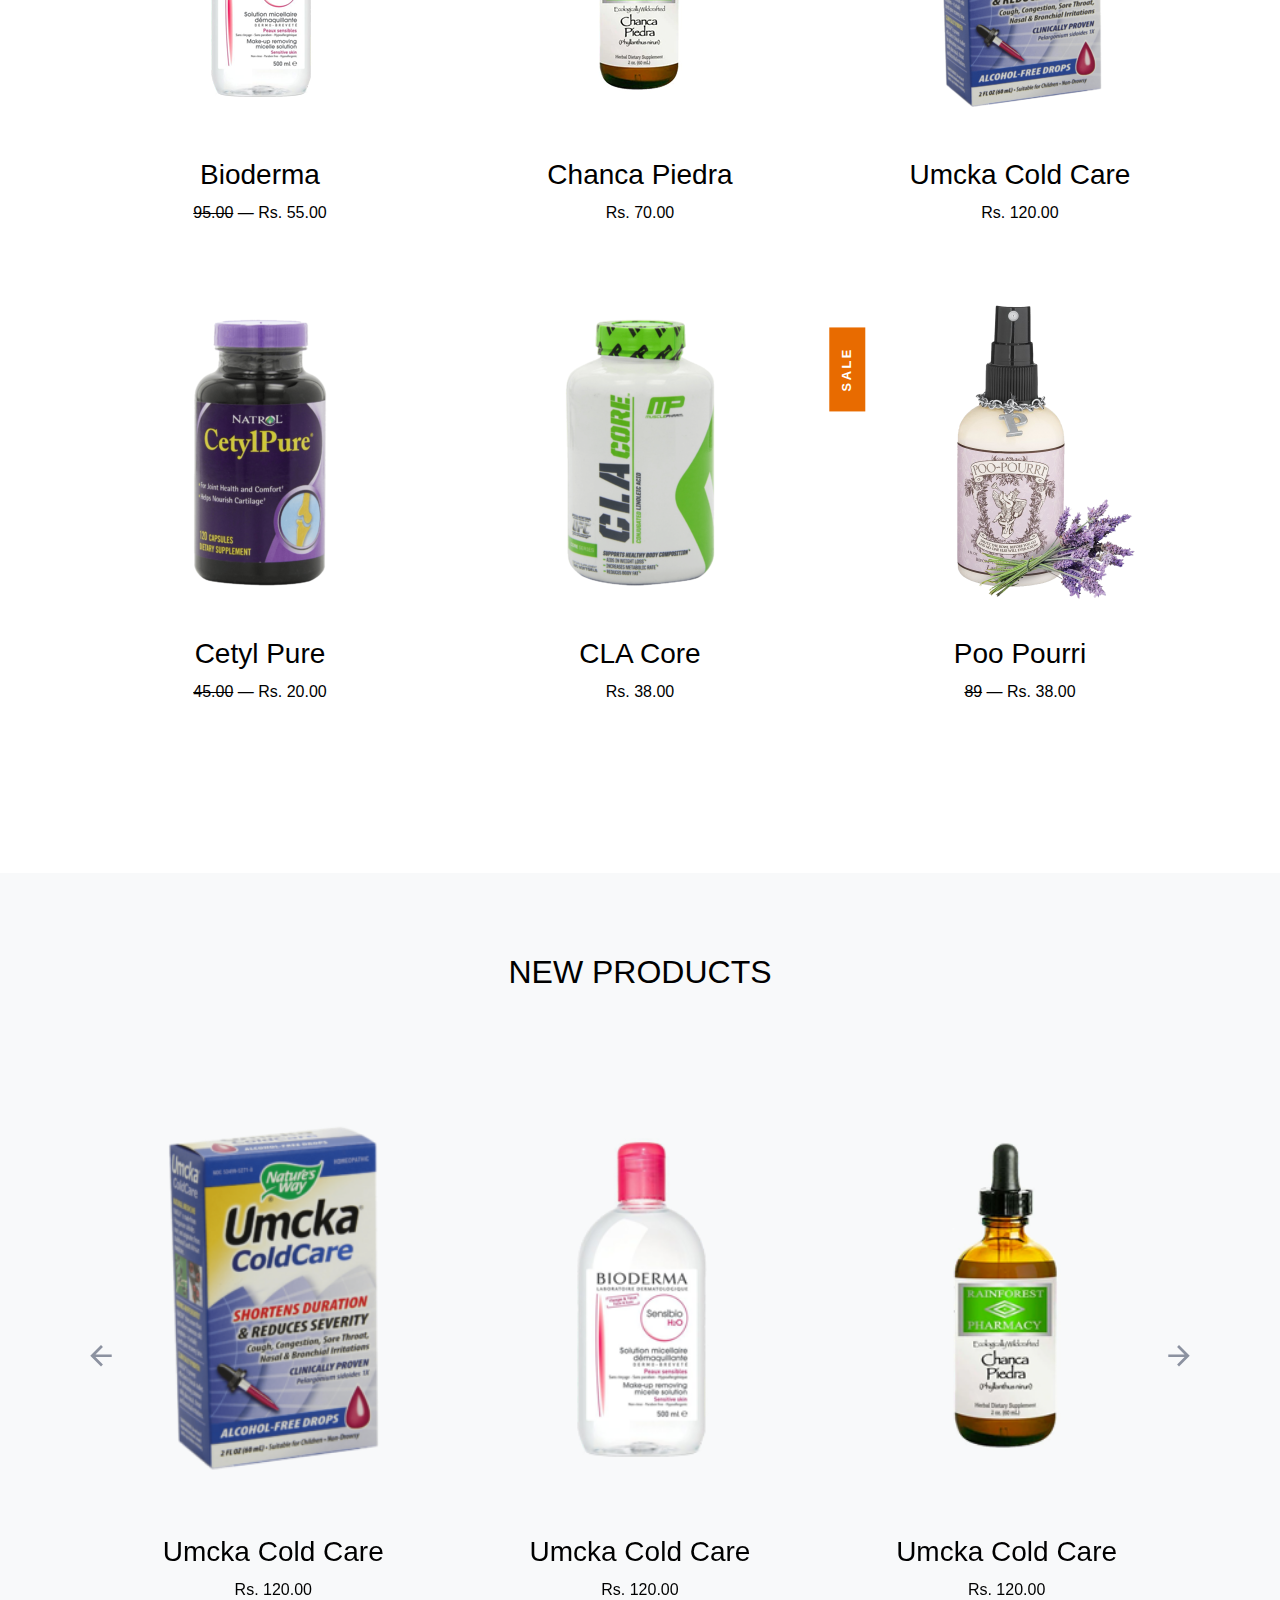
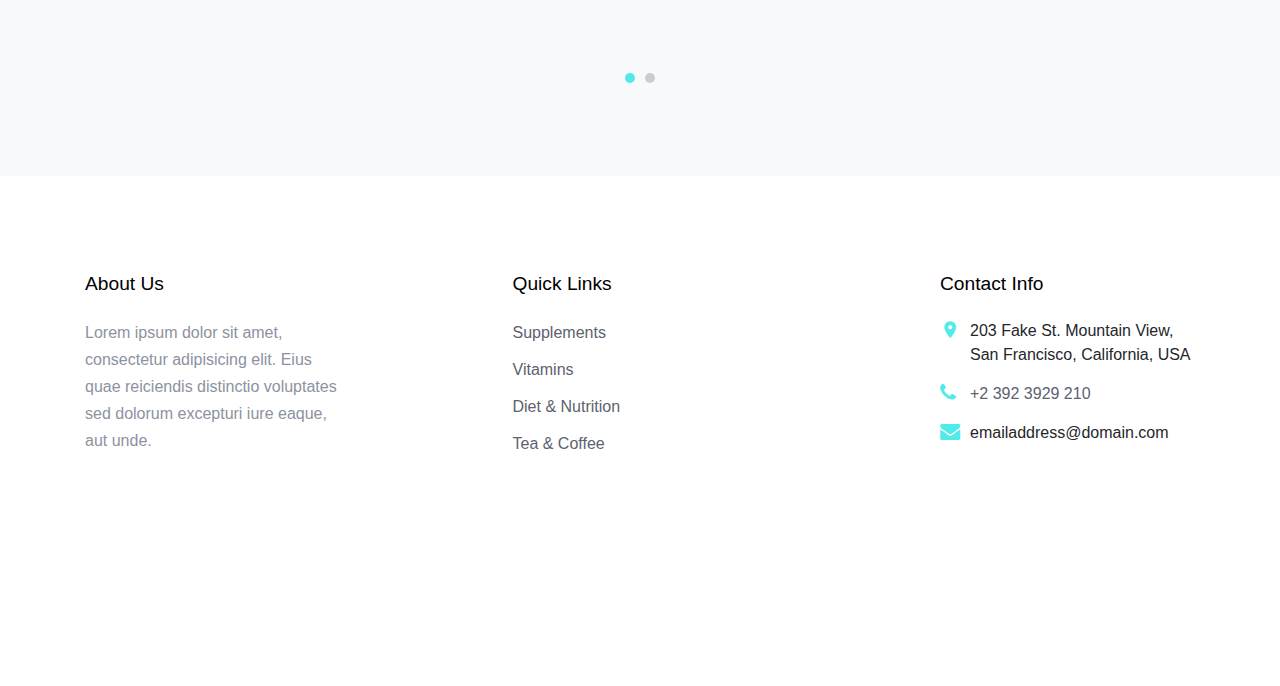
==== commit 2e7da250: "Update index.html" ====
--- a/index.html
+++ b/index.html
@@ -97,8 +97,8 @@
               <a href="#" class="h-100">
                 <h5>Free <br> Shipping</h5>
                 <p>
-                  Amet sit amet dolor
-                  <strong>Lorem, ipsum dolor sit amet consectetur adipisicing.</strong>
+                  For first 5 orders
+                  <strong>No shippment fees for first 5 orders u order from our site</strong>
                 </p>
               </a>
             </div>
@@ -108,8 +108,8 @@
               <a href="#" class="h-100">
                 <h5>Season <br> Sale 50% Off</h5>
                 <p>
-                  Amet sit amet dolor
-                  <strong>Lorem, ipsum dolor sit amet consectetur adipisicing.</strong>
+                  
+                  <strong>Special 50% off </strong>
                 </p>
               </a>
             </div>
@@ -119,8 +119,7 @@
               <a href="#" class="h-100">
                 <h5>Buy <br> A Gift Card</h5>
                 <p>
-                  Amet sit amet dolor
-                  <strong>Lorem, ipsum dolor sit amet consectetur adipisicing.</strong>
+                 
                 </p>
               </a>
             </div>
@@ -160,7 +159,7 @@
 
             <a href="shop-single.html"> <img src="images/product_04.png" alt="Image"></a>
             <h3 class="text-dark"><a href="shop-single.html">Cetyl Pure</a></h3>
-            <p class="price"><del>45.00</del> &mdash; $20.00</p>
+            <p class="price"><del>45.00</del> &mdash; Rs. 20.00</p>
           </div>
           <div class="col-sm-6 col-lg-4 text-center item mb-4">
             <a href="shop-single.html"> <img src="images/product_05.png" alt="Image"></a>
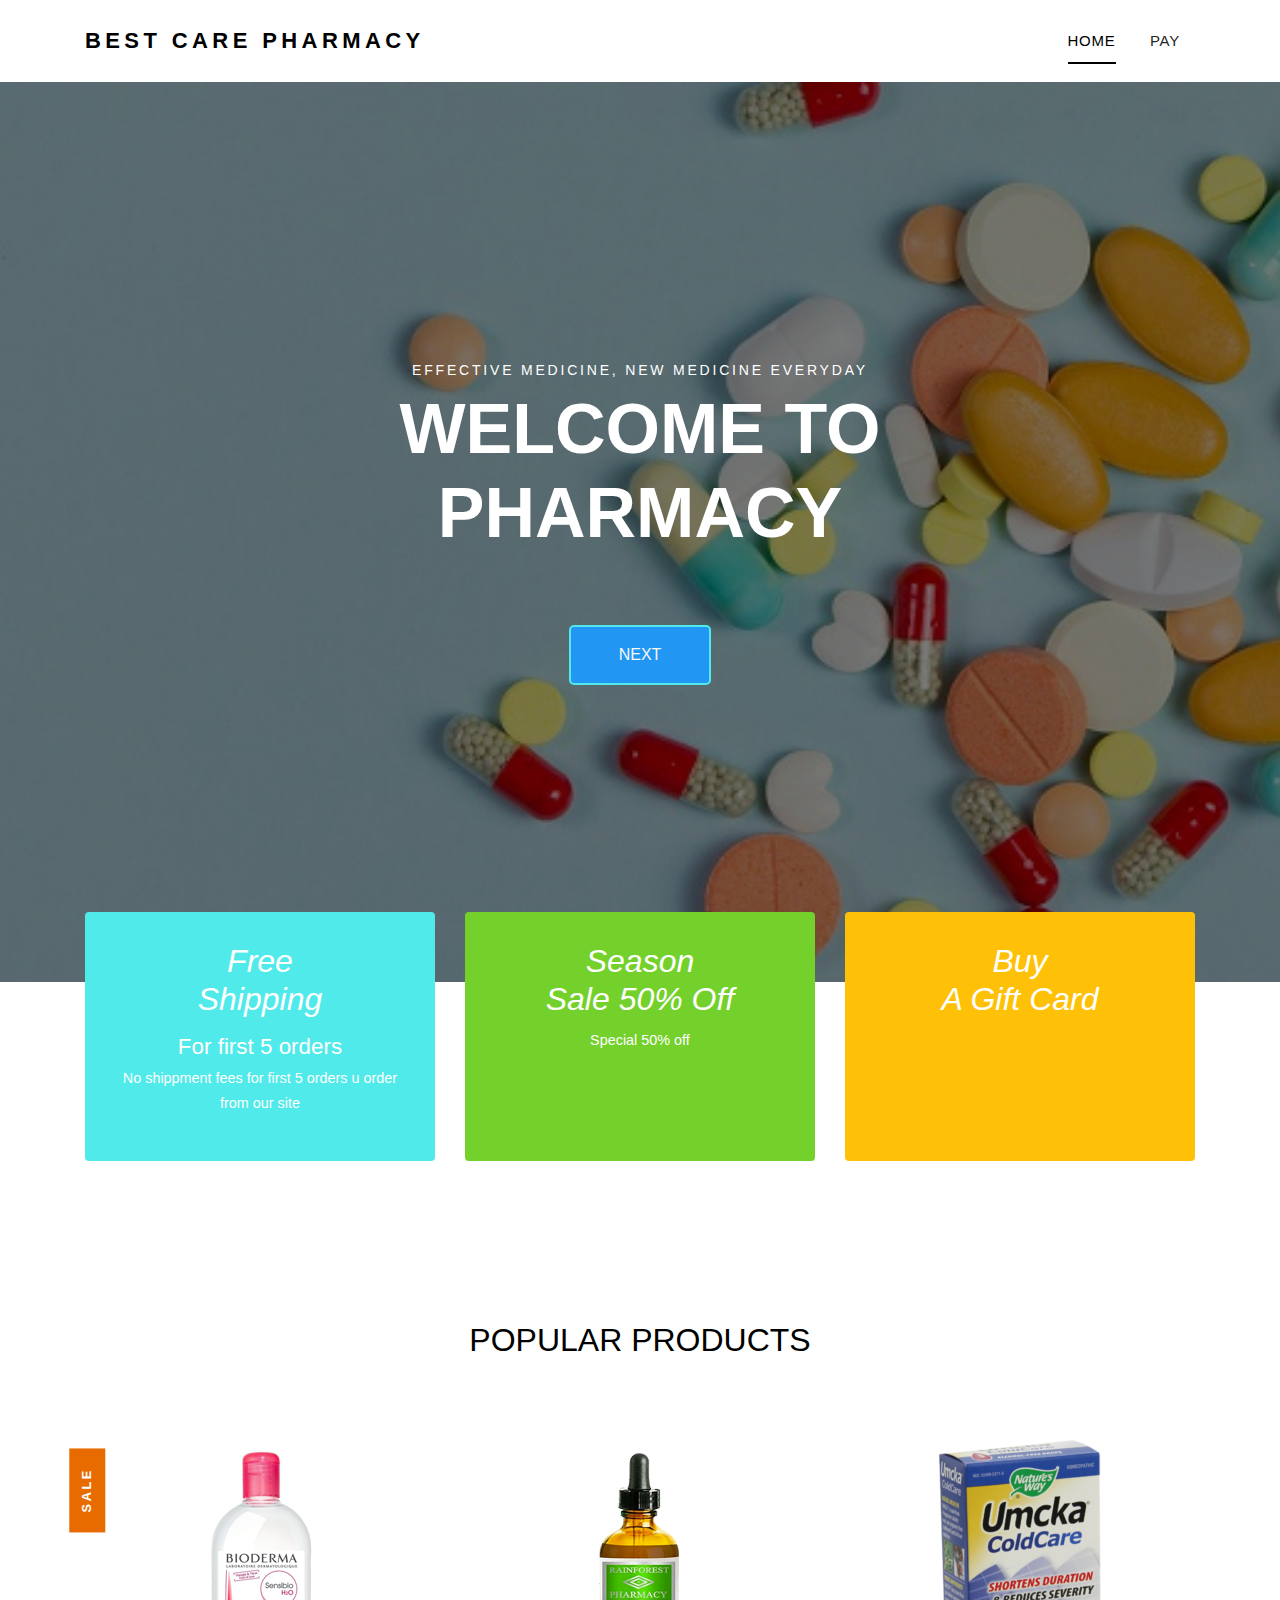
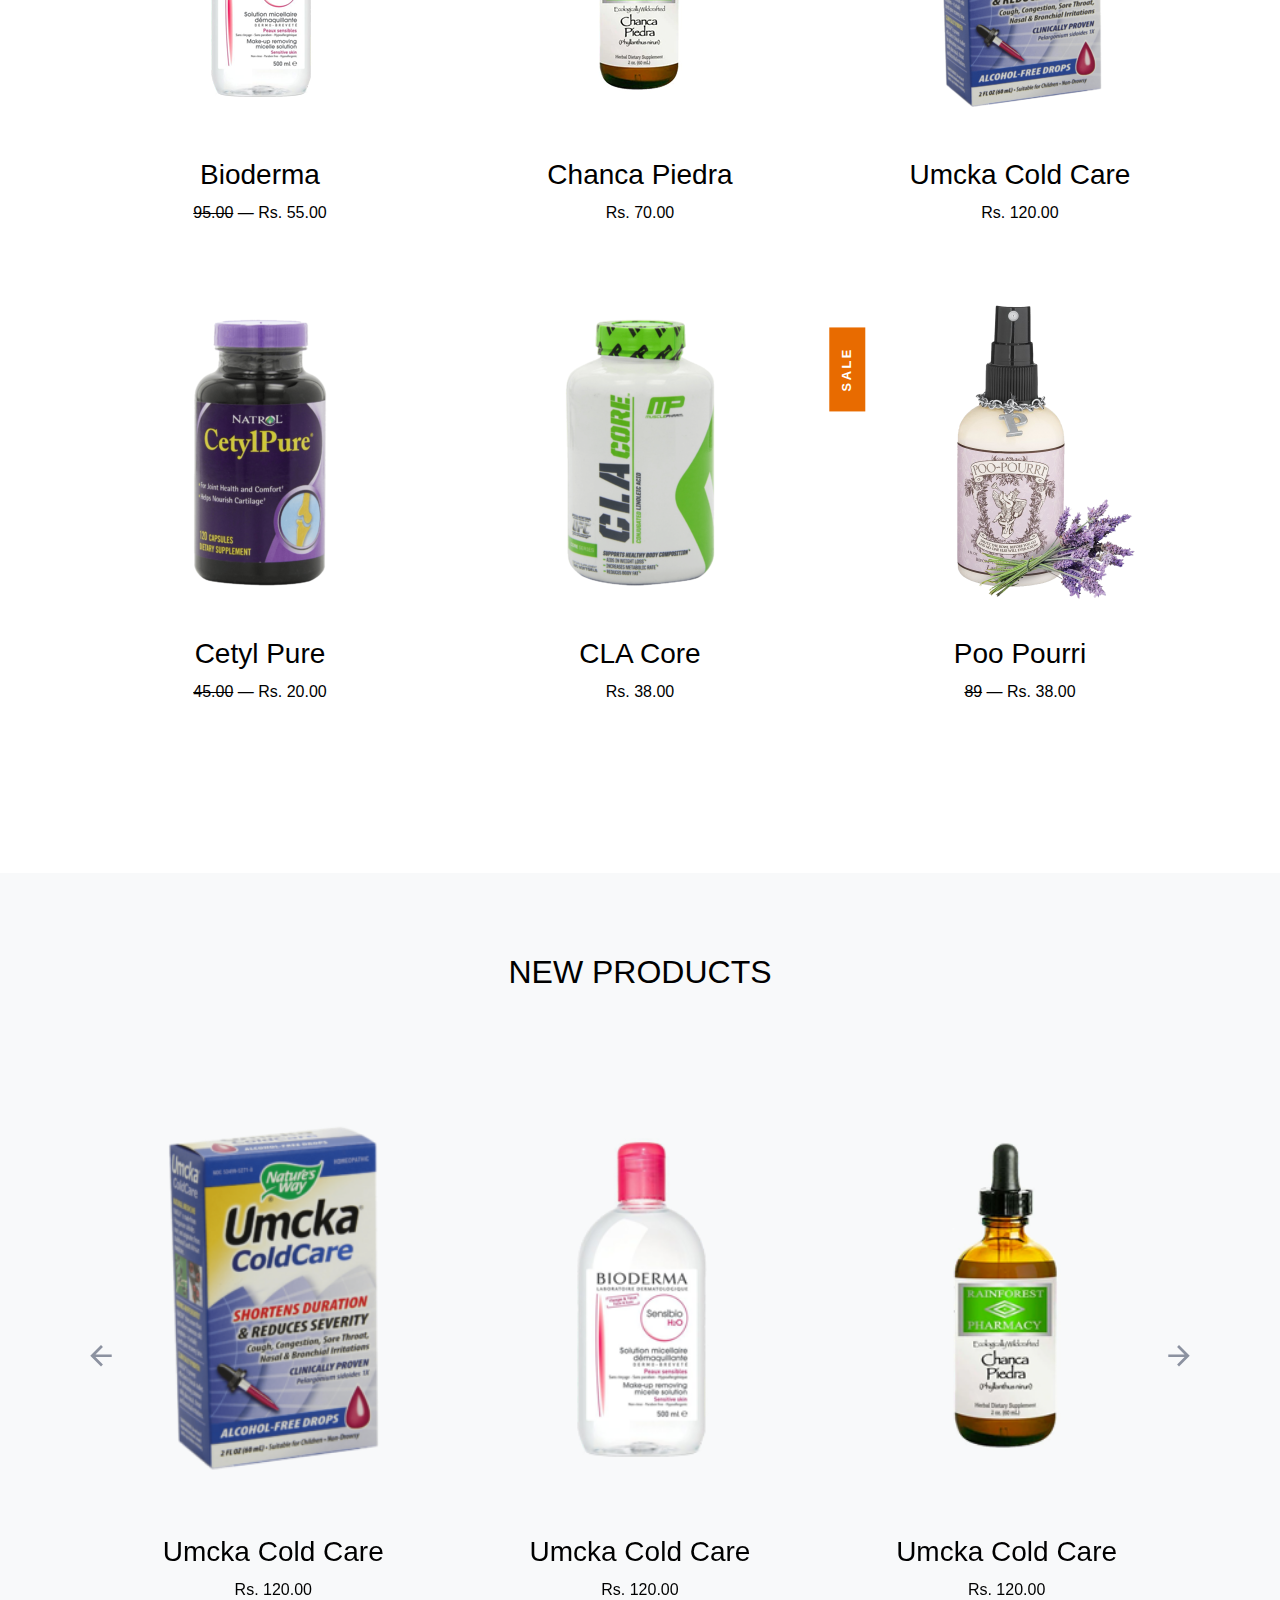
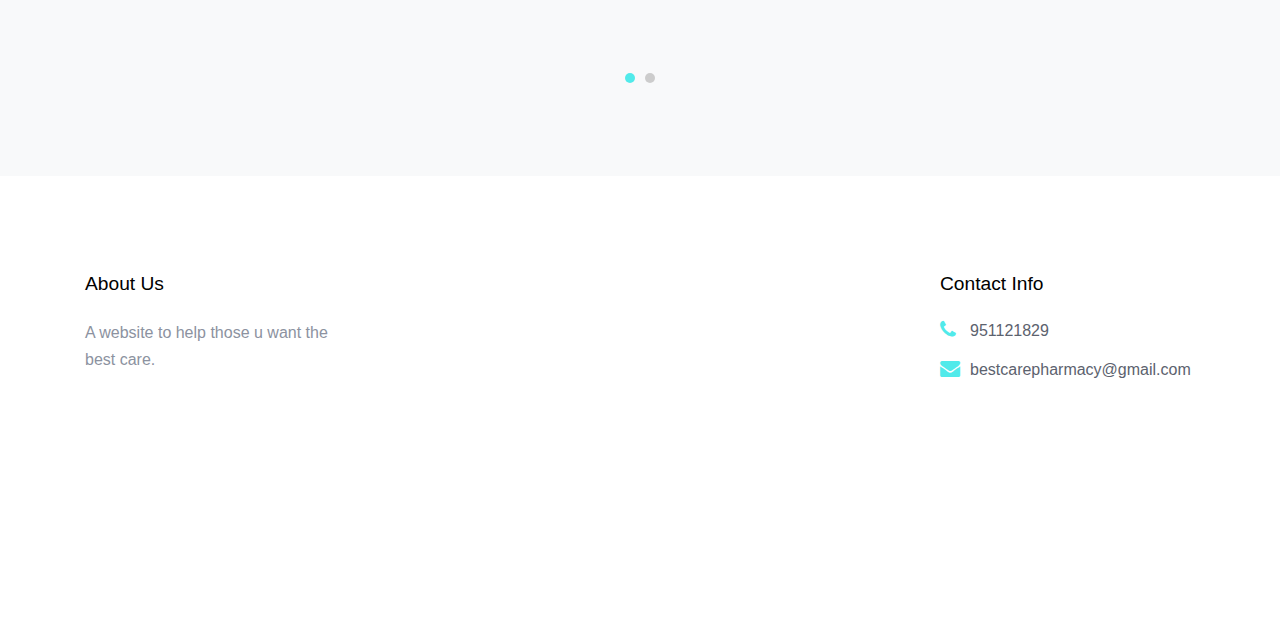
==== commit 5d42203d: "Update index.html" ====
--- a/index.html
+++ b/index.html
@@ -73,7 +73,7 @@
     </div>
     <!--Start of Tawk.to Script-->
 
-    <div class="site-blocks-cover" style="background-image: url('images/hero_1.jpg');">
+    <div class="site-blocks-cover" style="background-image: url('images/Pharma-Franchise-For-Ortho (1).jpg');">
       <div class="container">
         <div class="row">
           <div class="col-lg-7 mx-auto order-lg-2 align-self-center">
@@ -231,28 +231,22 @@
 
             <div class="block-7">
               <h3 class="footer-heading mb-4">About Us</h3>
-              <p>Lorem ipsum dolor sit amet, consectetur adipisicing elit. Eius quae reiciendis distinctio voluptates
-                sed dolorum excepturi iure eaque, aut unde.</p>
+              <p>A website to help those u want the best care.</p>
             </div>
 
           </div>
           <div class="col-lg-3 mx-auto mb-5 mb-lg-0">
-            <h3 class="footer-heading mb-4">Quick Links</h3>
-            <ul class="list-unstyled">
-              <li><a href="#">Supplements</a></li>
-              <li><a href="#">Vitamins</a></li>
-              <li><a href="#">Diet &amp; Nutrition</a></li>
-              <li><a href="#">Tea &amp; Coffee</a></li>
-            </ul>
+            
+            
           </div>
 
           <div class="col-md-6 col-lg-3">
             <div class="block-5 mb-5">
               <h3 class="footer-heading mb-4">Contact Info</h3>
               <ul class="list-unstyled">
-                <li class="address">203 Fake St. Mountain View, San Francisco, California, USA</li>
-                <li class="phone"><a href="tel://23923929210">+2 392 3929 210</a></li>
-                <li class="email">emailaddress@domain.com</li>
+               
+                <li class="phone"><a href="tel://23923929210">951121829</a></li>
+                <li class="email"><a href="mailto:bestcarepharmacy@gmail.com">bestcarepharmacy@gmail.com</a></li>
               </ul>
             </div>
 
